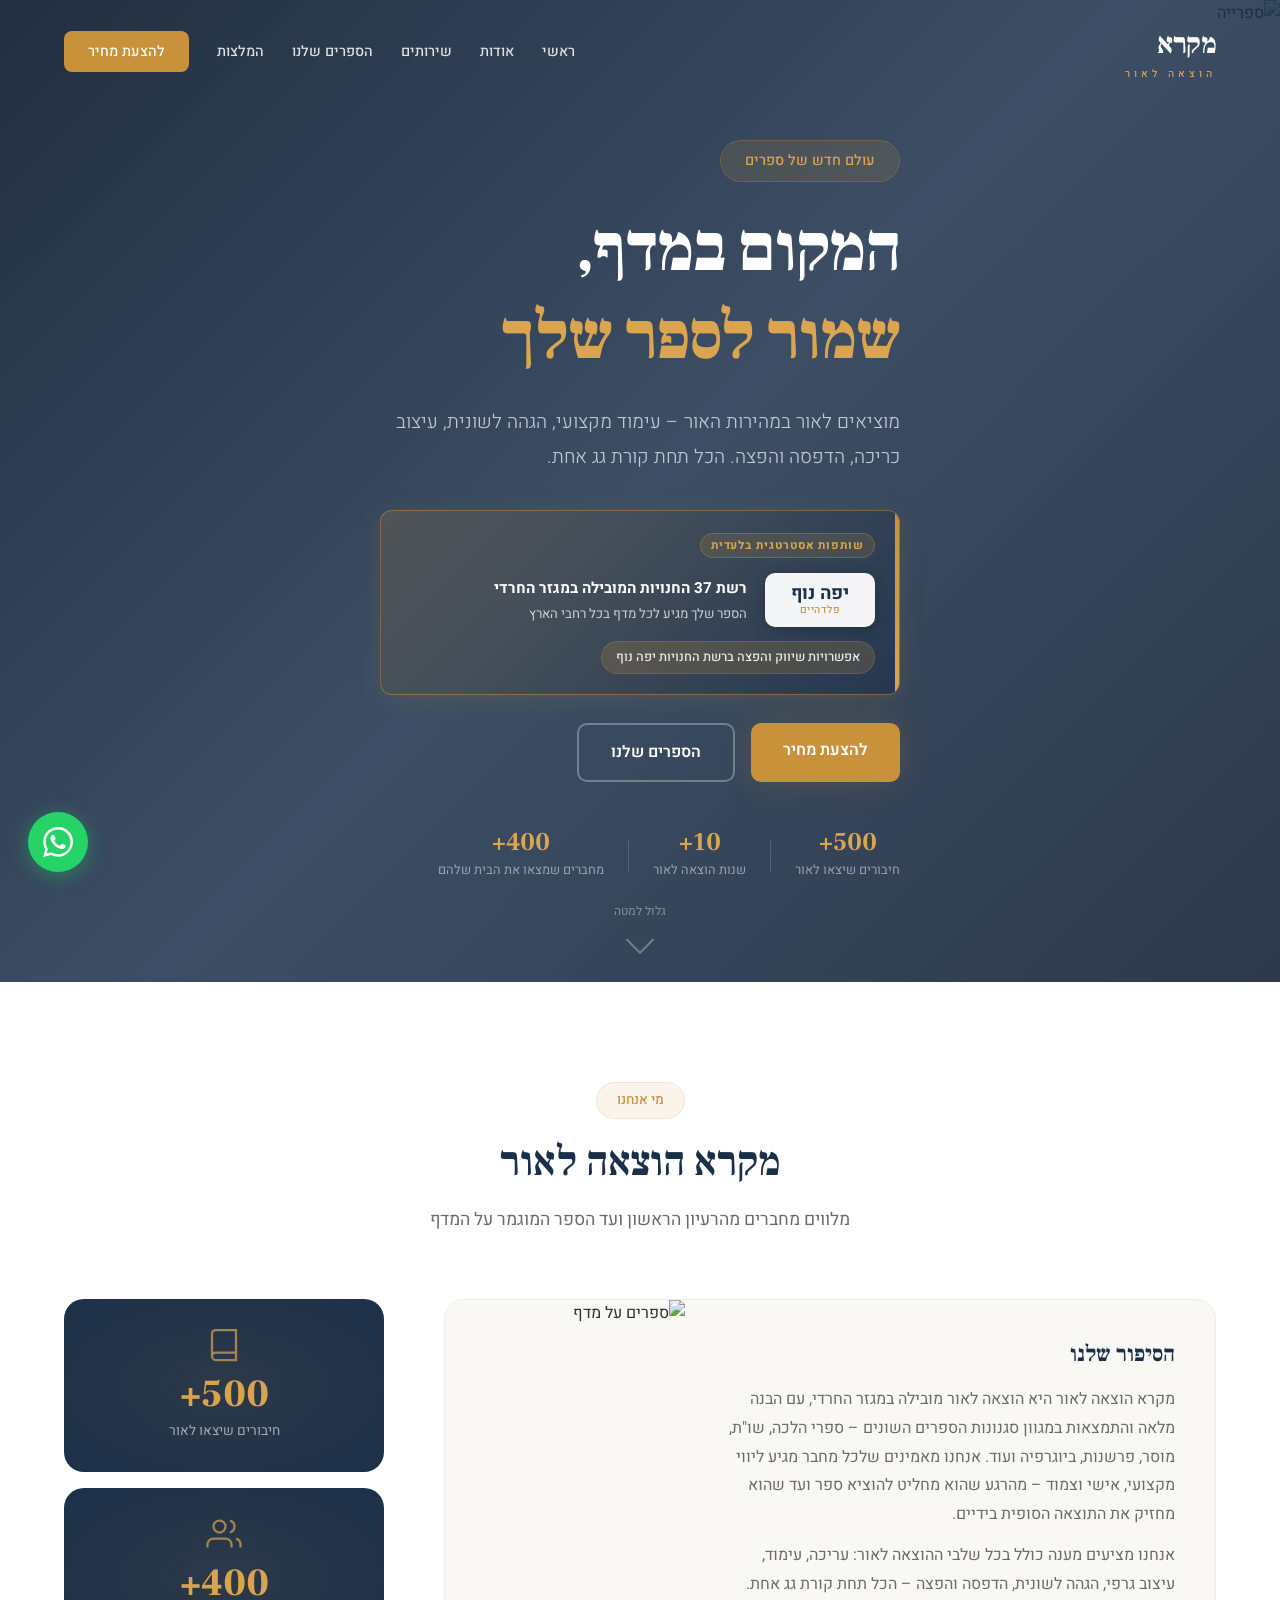
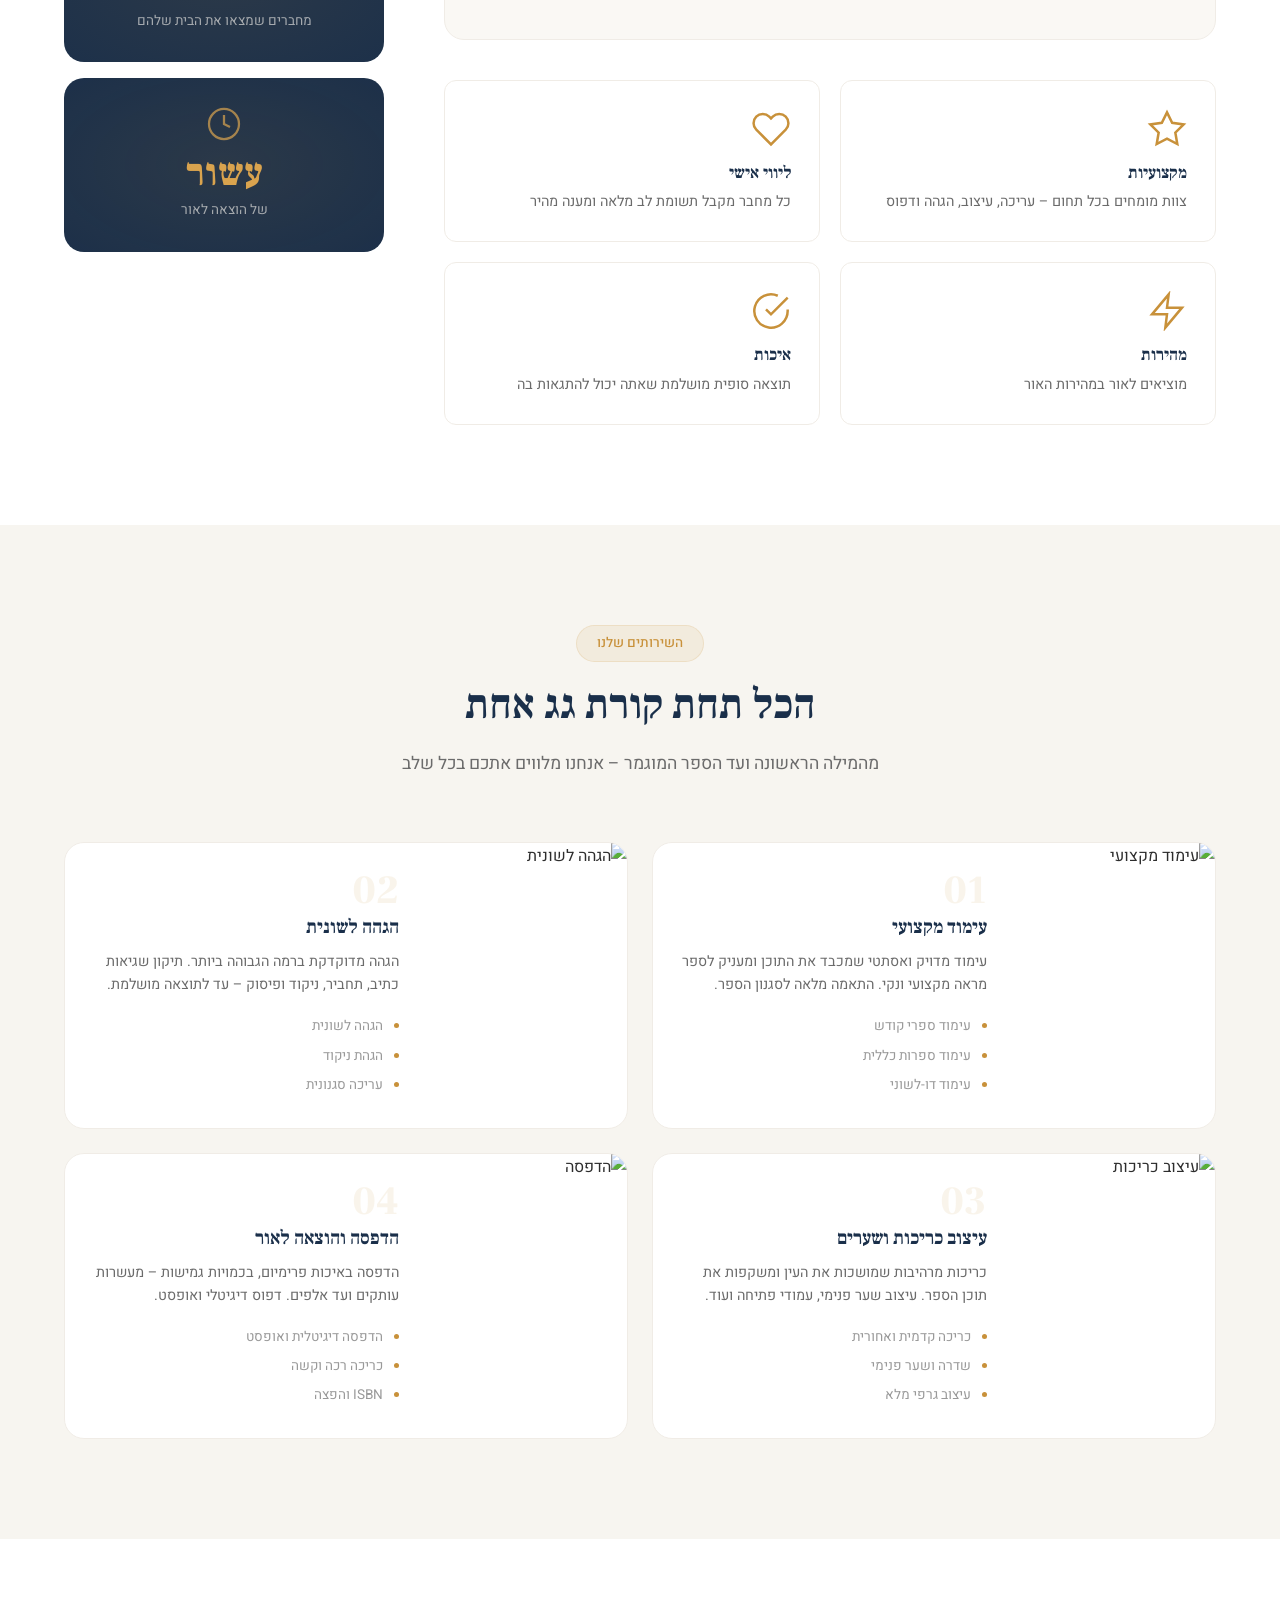
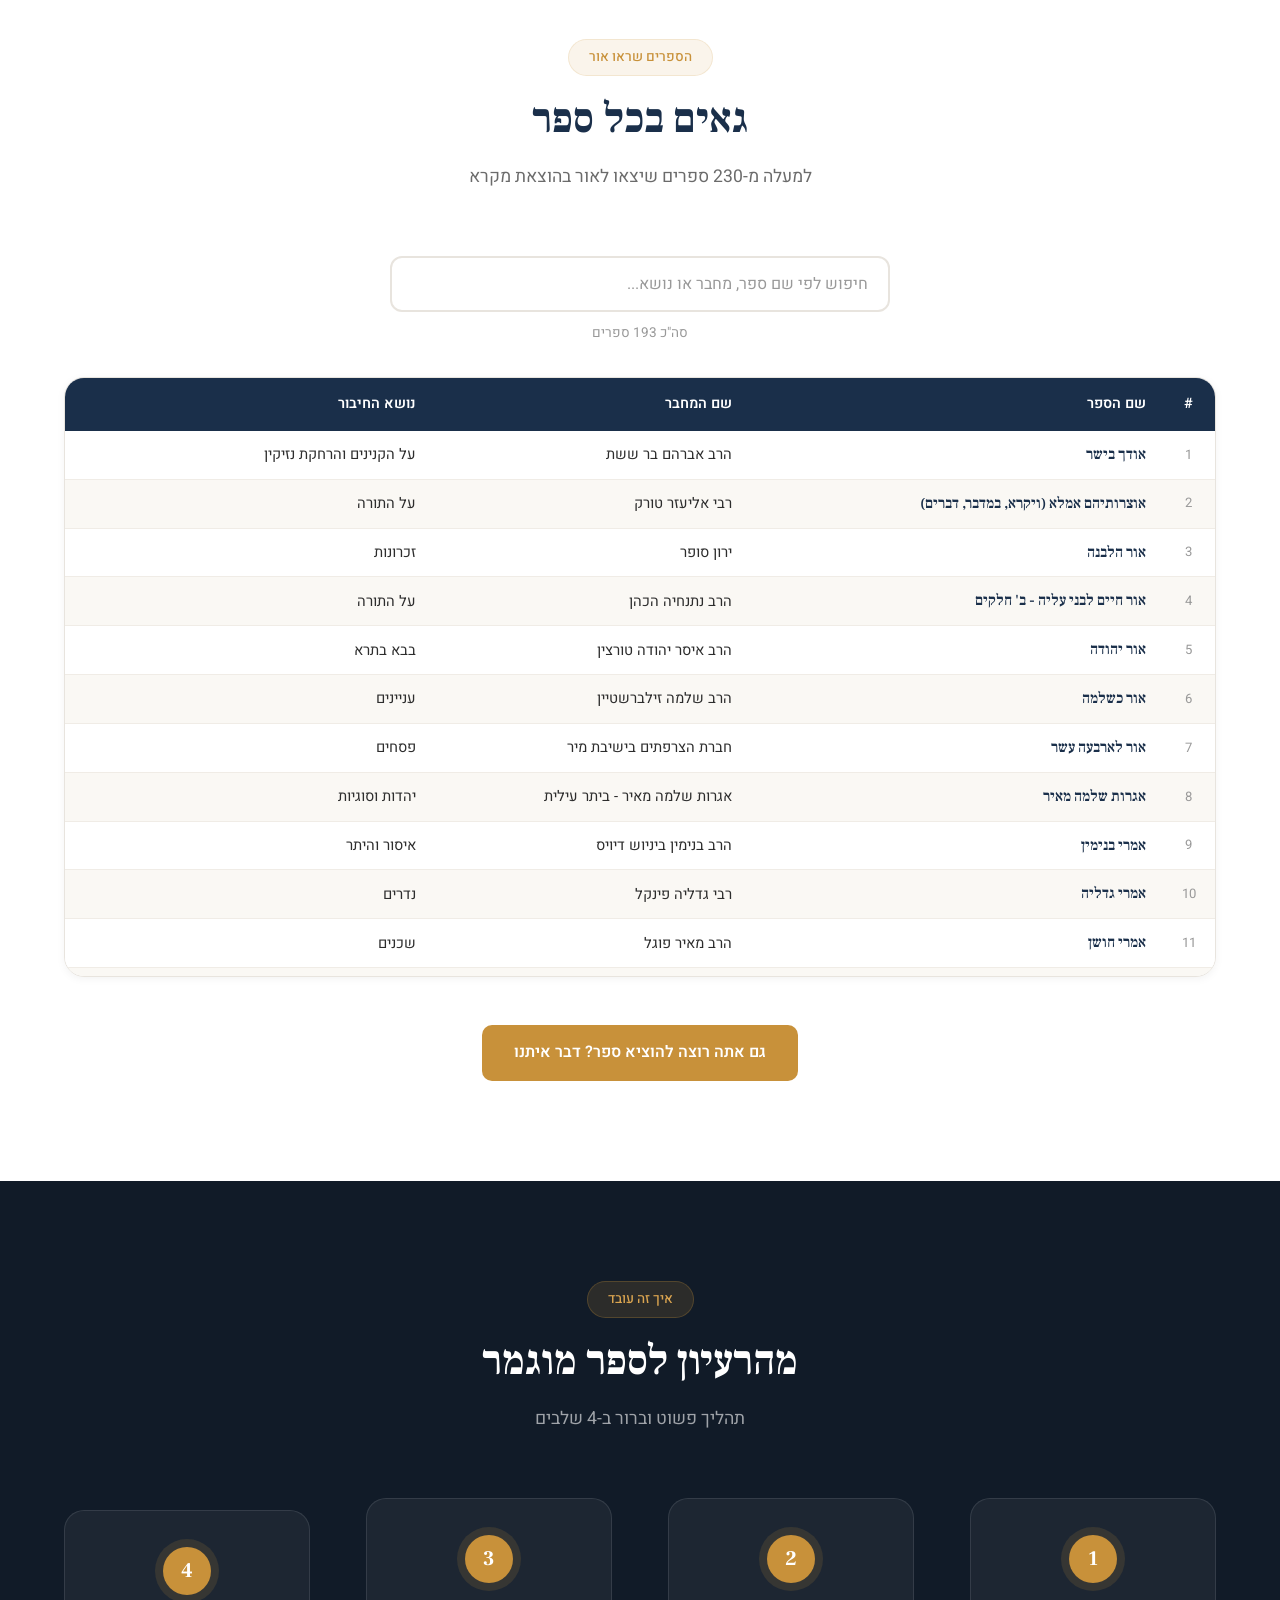
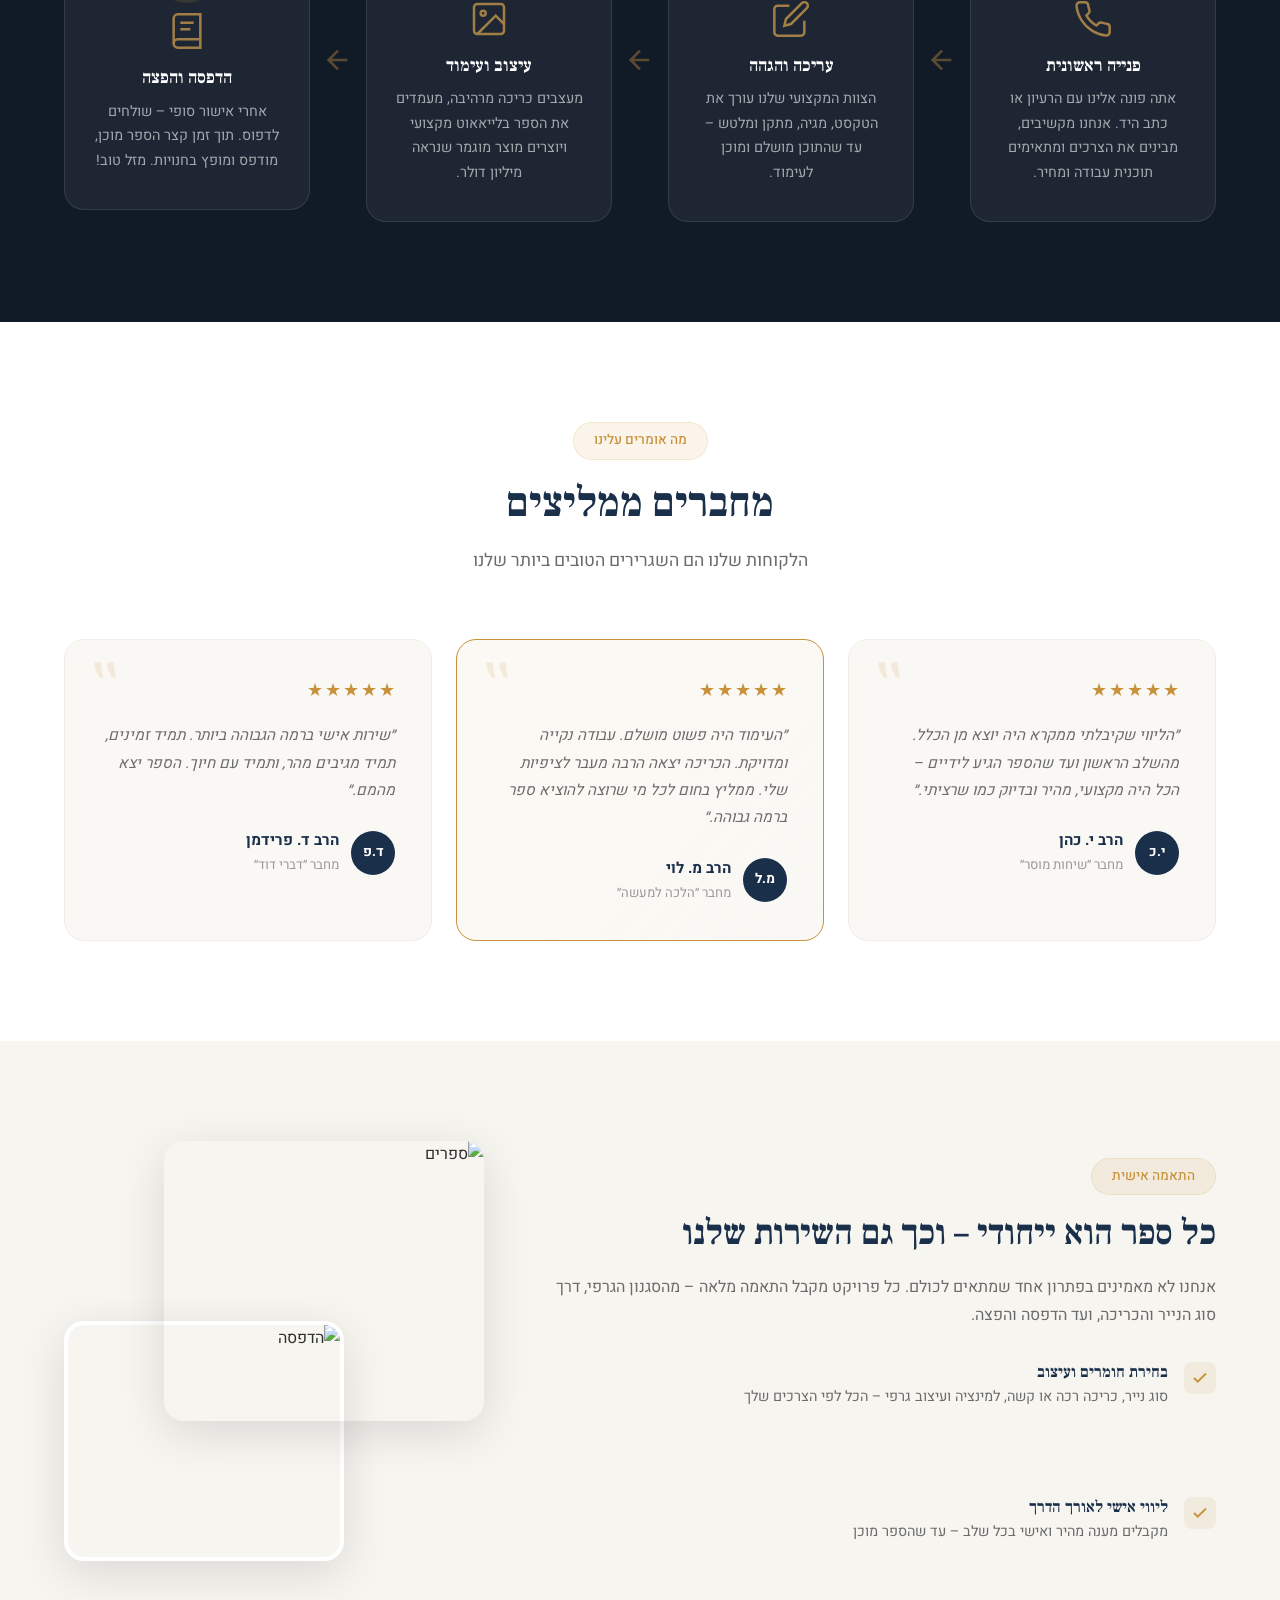
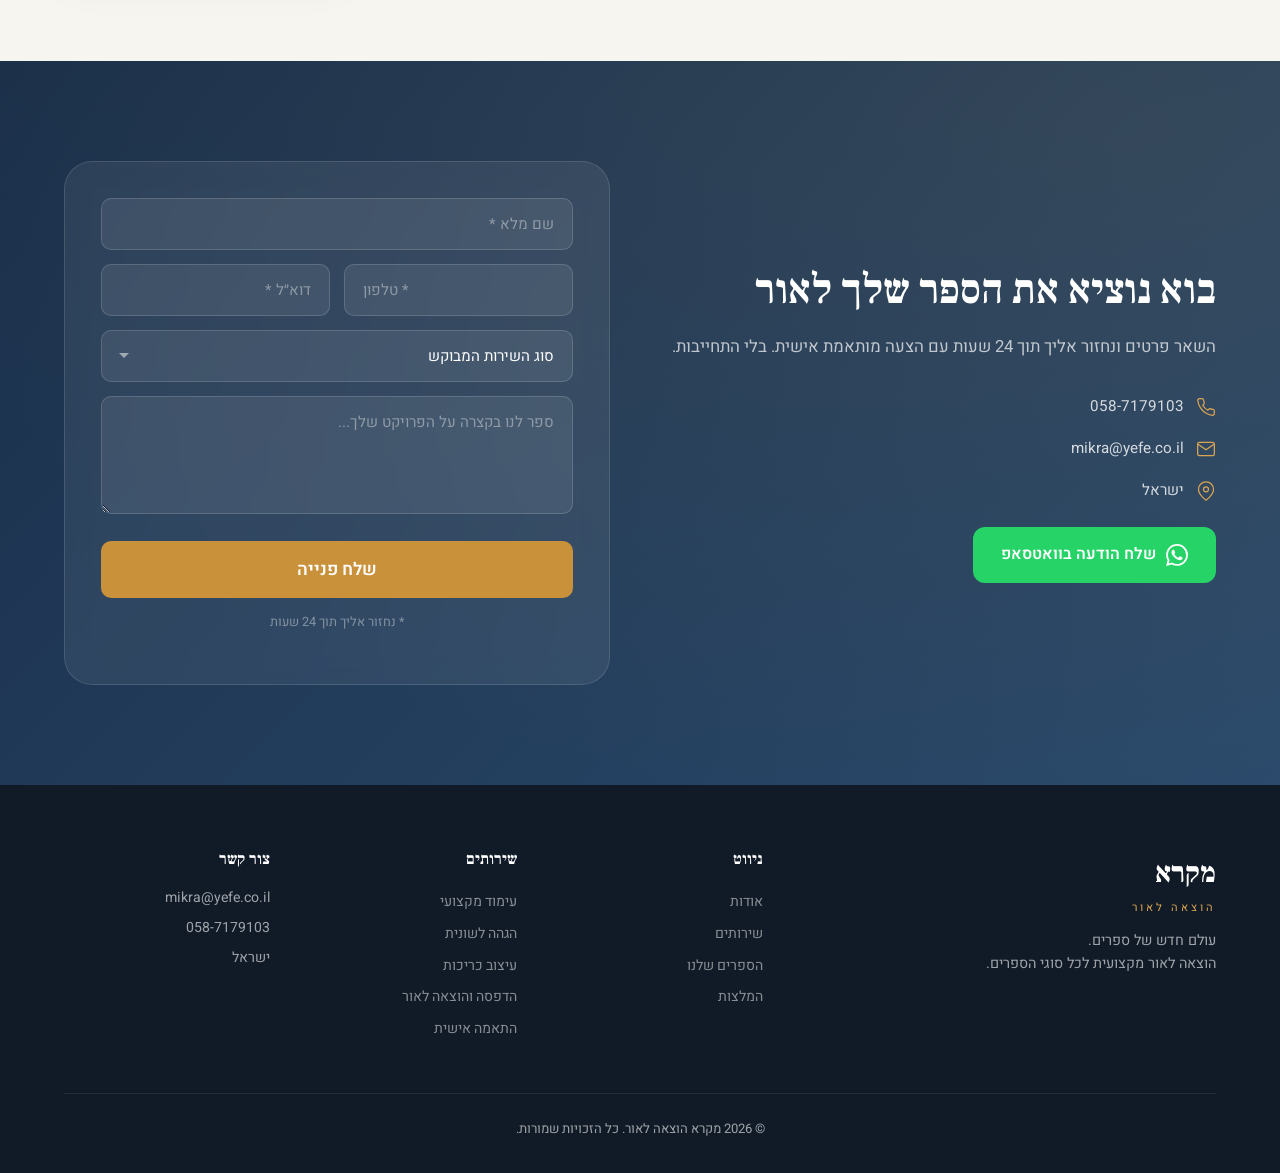
==== index.html @ 54b68639 "update about section copy and stats - Rewrite story: leading haredi publisher, expertise in diverse " ====
<!DOCTYPE html>
<html lang="he" dir="rtl">
<head>
    <meta charset="UTF-8">
    <meta name="viewport" content="width=device-width, initial-scale=1.0">
    <title>מקרא הוצאה לאור | הוצאה לאור מקצועית לספרים תורניים</title>
    <meta name="description" content="מקרא הוצאה לאור – הוצאה לאור מקצועית, עריכה, עיצוב גרפי, עימוד והדפסה. עולם חדש של ספרים.">
    <meta property="og:title" content="מקרא הוצאה לאור | הוצאה לאור מקצועית">
    <meta property="og:description" content="מוציאים לאור במהירות האור – עימוד מקצועי, הגהה לשונית, עיצוב כריכה, הדפסה והפצה.">
    <meta property="og:type" content="website">
    <meta property="og:url" content="https://beinush.github.io/mikrabooks">
    <meta property="og:image" content="https://images.unsplash.com/photo-1524995997946-a1c2e315a42f?w=1200&q=80">
    <meta property="og:locale" content="he_IL">
    <meta name="twitter:card" content="summary_large_image">
    <meta name="twitter:title" content="מקרא הוצאה לאור | הוצאה לאור מקצועית">
    <meta name="twitter:description" content="מוציאים לאור במהירות האור – עימוד מקצועי, הגהה לשונית, עיצוב כריכה, הדפסה והפצה.">
    <meta name="twitter:image" content="https://images.unsplash.com/photo-1524995997946-a1c2e315a42f?w=1200&q=80">
    <link rel="canonical" href="https://beinush.github.io/mikrabooks">
    <script type="application/ld+json">
    {
      "@context": "https://schema.org",
      "@type": "LocalBusiness",
      "name": "מקרא הוצאה לאור",
      "description": "הוצאה לאור מקצועית לספרים תורניים – עימוד, הגהה, עיצוב כריכה, הדפסה והפצה.",
      "url": "https://beinush.github.io/mikrabooks",
      "telephone": "+972-58-7179103",
      "email": "mikra@yefe.co.il",
      "address": {
        "@type": "PostalAddress",
        "addressCountry": "IL"
      },
      "areaServed": "IL",
      "foundingDate": "2015",
      "numberOfEmployees": {"@type": "QuantitativeValue", "value": 10},
      "sameAs": [],
      "hasOfferCatalog": {
        "@type": "OfferCatalog",
        "name": "שירותי הוצאה לאור",
        "itemListElement": [
          {"@type": "Offer", "itemOffered": {"@type": "Service", "name": "עימוד מקצועי"}},
          {"@type": "Offer", "itemOffered": {"@type": "Service", "name": "הגהה לשונית"}},
          {"@type": "Offer", "itemOffered": {"@type": "Service", "name": "עיצוב כריכה"}},
          {"@type": "Offer", "itemOffered": {"@type": "Service", "name": "הדפסה והפצה"}}
        ]
      }
    }
    </script>
    <link rel="icon" type="image/svg+xml" href="data:image/svg+xml,<svg xmlns='http://www.w3.org/2000/svg' viewBox='0 0 100 100'><text y='.9em' font-size='90'>📖</text></svg>">
    <link rel="preconnect" href="https://fonts.googleapis.com">
    <link rel="preconnect" href="https://fonts.gstatic.com" crossorigin>
    <link href="https://fonts.googleapis.com/css2?family=Heebo:wght@300;400;500;600;700;900&family=Frank+Ruhl+Libre:wght@300;400;500;700;900&display=swap" rel="stylesheet">
    <link rel="stylesheet" href="styles.css">
</head>
<body>

<!-- Navigation -->
<nav class="navbar" id="navbar">
    <div class="container nav-container">
        <a href="#" class="logo">
            <span class="logo-main">מקרא</span>
            <span class="logo-sub">הוצאה לאור</span>
        </a>
        <button class="nav-toggle" id="navToggle" aria-label="תפריט">
            <span></span><span></span><span></span>
        </button>
        <ul class="nav-links" id="navLinks">
            <li><a href="#home">ראשי</a></li>
            <li><a href="#about">אודות</a></li>
            <li><a href="#services">שירותים</a></li>
            <li><a href="#books">הספרים שלנו</a></li>
            <li><a href="#testimonials">המלצות</a></li>
            <li><a href="#contact" class="btn-nav">להצעת מחיר</a></li>
        </ul>
    </div>
</nav>

<!-- Hero -->
<section class="hero" id="home">
    <div class="hero-bg-image">
        <img src="https://images.unsplash.com/photo-1507842217343-583bb7270b66?w=1920&q=80" alt="ספרייה" loading="eager">
        <div class="hero-overlay"></div>
    </div>
    <div class="container hero-content">
        <div class="hero-text">
            <div class="hero-badge">עולם חדש של ספרים</div>
            <h1>המקום במדף,<br><span class="highlight">שמור לספר שלך</span></h1>
            <p class="hero-subtitle">מוציאים לאור במהירות האור – עימוד מקצועי, הגהה לשונית, עיצוב כריכה, הדפסה והפצה. הכל תחת קורת גג אחת.</p>
            <div class="hero-partnership">
                <div class="partnership-header">
                    <span class="partnership-label">שותפות אסטרטגית בלעדית</span>
                </div>
                <div class="partnership-body">
                    <div class="partnership-logo-wrap">
                        <img src="https://yefe.co.il/wp-content/uploads/cropped-לוגו-יפה-נוף-לאתר-final-1.png"
                             alt="יפה נוף פלדהיים"
                             class="partnership-logo"
                             onerror="this.style.display='none';this.nextElementSibling.style.display='flex'">
                        <div class="partnership-logo-fallback" style="display:none">
                            <span class="fallback-main">יפה נוף</span>
                            <span class="fallback-sub">פלדהיים</span>
                        </div>
                    </div>
                    <div class="partnership-desc">
                        <strong>רשת 37 החנויות המובילה במגזר החרדי</strong>
                        <p>הספר שלך מגיע לכל מדף בכל רחבי הארץ</p>
                    </div>
                </div>
                <div class="partnership-perks">
                    <span>אפשרויות שיווק והפצה ברשת החנויות יפה נוף</span>
                </div>
            </div>
            <div class="hero-buttons">
                <a href="#contact" class="btn btn-primary btn-glow">להצעת מחיר</a>
                <a href="#books" class="btn btn-outline-light">הספרים שלנו</a>
            </div>
            <div class="hero-trust">
                <div class="trust-item">
                    <span class="trust-number" data-count="500">0</span>
                    <span class="trust-label">חיבורים שיצאו לאור</span>
                </div>
                <div class="trust-divider"></div>
                <div class="trust-item">
                    <span class="trust-number" data-count="10">0</span>
                    <span class="trust-label">שנות הוצאה לאור</span>
                </div>
                <div class="trust-divider"></div>
                <div class="trust-item">
                    <span class="trust-number" data-count="400">0</span>
                    <span class="trust-label">מחברים שמצאו את הבית שלהם</span>
                </div>
            </div>
        </div>
    </div>
    <div class="hero-scroll-indicator">
        <span>גלול למטה</span>
        <div class="scroll-arrow"></div>
    </div>
</section>

<!-- About -->
<section class="section" id="about">
    <div class="container">
        <div class="section-header">
            <span class="section-tag">מי אנחנו</span>
            <h2>מקרא הוצאה לאור</h2>
            <p class="section-desc">מלווים מחברים מהרעיון הראשון ועד הספר המוגמר על המדף</p>
        </div>
        <div class="about-layout">
            <div class="about-main">
                <div class="about-card about-story">
                    <div class="about-story-content">
                        <div class="about-story-text">
                            <h3>הסיפור שלנו</h3>
                            <p>מקרא הוצאה לאור היא הוצאה לאור מובילה במגזר החרדי, עם הבנה מלאה והתמצאות במגוון סגנונות הספרים השונים – ספרי הלכה, שו"ת, מוסר, פרשנות, ביוגרפיה ועוד. אנחנו מאמינים שלכל מחבר מגיע ליווי מקצועי, אישי וצמוד – מהרגע שהוא מחליט להוציא ספר ועד שהוא מחזיק את התוצאה הסופית בידיים.</p>
                            <p>אנחנו מציעים מענה כולל בכל שלבי ההוצאה לאור: עריכה, עימוד, עיצוב גרפי, הגהה לשונית, הדפסה והפצה – הכל תחת קורת גג אחת.</p>
                        </div>
                        <div class="about-story-image">
                            <img src="https://images.unsplash.com/photo-1481627834876-b7833e8f5570?w=600&q=80" alt="ספרים על מדף" loading="lazy">
                        </div>
                    </div>
                </div>
                <div class="about-values-grid">
                    <div class="about-value">
                        <div class="value-icon">
                            <svg viewBox="0 0 24 24" fill="none" stroke="currentColor" stroke-width="1.5"><path d="M12 2l3.09 6.26L22 9.27l-5 4.87 1.18 6.88L12 17.77l-6.18 3.25L7 14.14 2 9.27l6.91-1.01L12 2z"/></svg>
                        </div>
                        <h4>מקצועיות</h4>
                        <p>צוות מומחים בכל תחום – עריכה, עיצוב, הגהה ודפוס</p>
                    </div>
                    <div class="about-value">
                        <div class="value-icon">
                            <svg viewBox="0 0 24 24" fill="none" stroke="currentColor" stroke-width="1.5"><path d="M20.84 4.61a5.5 5.5 0 0 0-7.78 0L12 5.67l-1.06-1.06a5.5 5.5 0 0 0-7.78 7.78l1.06 1.06L12 21.23l7.78-7.78 1.06-1.06a5.5 5.5 0 0 0 0-7.78z"/></svg>
                        </div>
                        <h4>ליווי אישי</h4>
                        <p>כל מחבר מקבל תשומת לב מלאה ומענה מהיר</p>
                    </div>
                    <div class="about-value">
                        <div class="value-icon">
                            <svg viewBox="0 0 24 24" fill="none" stroke="currentColor" stroke-width="1.5"><path d="M13 2L3 14h9l-1 8 10-12h-9l1-8z"/></svg>
                        </div>
                        <h4>מהירות</h4>
                        <p>מוציאים לאור במהירות האור</p>
                    </div>
                    <div class="about-value">
                        <div class="value-icon">
                            <svg viewBox="0 0 24 24" fill="none" stroke="currentColor" stroke-width="1.5"><path d="M22 11.08V12a10 10 0 1 1-5.93-9.14"/><polyline points="22 4 12 14.01 9 11.01"/></svg>
                        </div>
                        <h4>איכות</h4>
                        <p>תוצאה סופית מושלמת שאתה יכול להתגאות בה</p>
                    </div>
                </div>
            </div>
            <div class="about-sidebar">
                <div class="stat-card-modern">
                    <div class="stat-icon-wrap">
                        <svg viewBox="0 0 24 24" fill="none" stroke="currentColor" stroke-width="1.5"><path d="M4 19.5A2.5 2.5 0 0 1 6.5 17H20"/><path d="M6.5 2H20v20H6.5A2.5 2.5 0 0 1 4 19.5v-15A2.5 2.5 0 0 1 6.5 2z"/></svg>
                    </div>
                    <span class="stat-number">500+</span>
                    <span class="stat-label">חיבורים שיצאו לאור</span>
                </div>
                <div class="stat-card-modern">
                    <div class="stat-icon-wrap">
                        <svg viewBox="0 0 24 24" fill="none" stroke="currentColor" stroke-width="1.5"><path d="M17 21v-2a4 4 0 0 0-4-4H5a4 4 0 0 0-4 4v2"/><circle cx="9" cy="7" r="4"/><path d="M23 21v-2a4 4 0 0 0-3-3.87"/><path d="M16 3.13a4 4 0 0 1 0 7.75"/></svg>
                    </div>
                    <span class="stat-number">400+</span>
                    <span class="stat-label">מחברים שמצאו את הבית שלהם</span>
                </div>
                <div class="stat-card-modern">
                    <div class="stat-icon-wrap">
                        <svg viewBox="0 0 24 24" fill="none" stroke="currentColor" stroke-width="1.5"><circle cx="12" cy="12" r="10"/><polyline points="12 6 12 12 16 14"/></svg>
                    </div>
                    <span class="stat-number">עשור</span>
                    <span class="stat-label">של הוצאה לאור</span>
                </div>
            </div>
        </div>
    </div>
</section>

<!-- Services -->
<section class="section section-light" id="services">
    <div class="container">
        <div class="section-header">
            <span class="section-tag">השירותים שלנו</span>
            <h2>הכל תחת קורת גג אחת</h2>
            <p class="section-desc">מהמילה הראשונה ועד הספר המוגמר – אנחנו מלווים אתכם בכל שלב</p>
        </div>
        <div class="services-grid">
            <div class="service-card">
                <div class="service-image">
                    <img src="https://images.unsplash.com/photo-1455390582262-044cdead277a?w=400&q=80" alt="עימוד מקצועי" loading="lazy">
                </div>
                <div class="service-content">
                    <div class="service-number">01</div>
                    <h3>עימוד מקצועי</h3>
                    <p>עימוד מדויק ואסתטי שמכבד את התוכן ומעניק לספר מראה מקצועי ונקי. התאמה מלאה לסגנון הספר.</p>
                    <ul class="service-list">
                        <li>עימוד ספרי קודש</li>
                        <li>עימוד ספרות כללית</li>
                        <li>עימוד דו-לשוני</li>
                    </ul>
                </div>
            </div>
            <div class="service-card">
                <div class="service-image">
                    <img src="https://images.unsplash.com/photo-1457369804613-52c61a468e7d?w=400&q=80" alt="הגהה לשונית" loading="lazy">
                </div>
                <div class="service-content">
                    <div class="service-number">02</div>
                    <h3>הגהה לשונית</h3>
                    <p>הגהה מדוקדקת ברמה הגבוהה ביותר. תיקון שגיאות כתיב, תחביר, ניקוד ופיסוק – עד לתוצאה מושלמת.</p>
                    <ul class="service-list">
                        <li>הגהה לשונית</li>
                        <li>הגהת ניקוד</li>
                        <li>עריכה סגנונית</li>
                    </ul>
                </div>
            </div>
            <div class="service-card">
                <div class="service-image">
                    <img src="https://images.unsplash.com/photo-1524578271613-d550eacf6090?w=400&q=80" alt="עיצוב כריכות" loading="lazy">
                </div>
                <div class="service-content">
                    <div class="service-number">03</div>
                    <h3>עיצוב כריכות ושערים</h3>
                    <p>כריכות מרהיבות שמושכות את העין ומשקפות את תוכן הספר. עיצוב שער פנימי, עמודי פתיחה ועוד.</p>
                    <ul class="service-list">
                        <li>כריכה קדמית ואחורית</li>
                        <li>שדרה ושער פנימי</li>
                        <li>עיצוב גרפי מלא</li>
                    </ul>
                </div>
            </div>
            <div class="service-card">
                <div class="service-image">
                    <img src="https://images.unsplash.com/photo-1544947950-fa07a98d237f?w=400&q=80" alt="הדפסה" loading="lazy">
                </div>
                <div class="service-content">
                    <div class="service-number">04</div>
                    <h3>הדפסה והוצאה לאור</h3>
                    <p>הדפסה באיכות פרימיום, בכמויות גמישות – מעשרות עותקים ועד אלפים. דפוס דיגיטלי ואופסט.</p>
                    <ul class="service-list">
                        <li>הדפסה דיגיטלית ואופסט</li>
                        <li>כריכה רכה וקשה</li>
                        <li>ISBN והפצה</li>
                    </ul>
                </div>
            </div>
        </div>
    </div>
</section>

<!-- Books Catalog -->
<section class="section" id="books">
    <div class="container">
        <div class="section-header">
            <span class="section-tag">הספרים שראו אור</span>
            <h2>גאים בכל ספר</h2>
            <p class="section-desc">למעלה מ-230 ספרים שיצאו לאור בהוצאת מקרא</p>
        </div>
        <div class="catalog-search-wrap">
            <input type="text" id="bookSearch" class="catalog-search" placeholder="חיפוש לפי שם ספר, מחבר או נושא...">
            <span class="catalog-count" id="bookCount"></span>
        </div>
        <div class="catalog-table-wrap">
            <table class="catalog-table" id="booksTable">
                <thead>
                    <tr>
                        <th>#</th>
                        <th>שם הספר</th>
                        <th>שם המחבר</th>
                        <th>נושא החיבור</th>
                    </tr>
                </thead>
                <tbody id="booksBody"></tbody>
            </table>
        </div>
        <div class="books-cta">
            <a href="#contact" class="btn btn-primary">גם אתה רוצה להוציא ספר? דבר איתנו</a>
        </div>
    </div>
</section>

<!-- Process -->
<section class="section section-dark" id="process">
    <div class="container">
        <div class="section-header">
            <span class="section-tag">איך זה עובד</span>
            <h2>מהרעיון לספר מוגמר</h2>
            <p class="section-desc">תהליך פשוט וברור ב-4 שלבים</p>
        </div>
        <div class="process-cards">
            <div class="process-card">
                <div class="process-card-number">1</div>
                <div class="process-card-icon">
                    <svg viewBox="0 0 24 24" fill="none" stroke="currentColor" stroke-width="1.5"><path d="M22 16.92v3a2 2 0 01-2.18 2 19.79 19.79 0 01-8.63-3.07 19.5 19.5 0 01-6-6 19.79 19.79 0 01-3.07-8.67A2 2 0 014.11 2h3a2 2 0 012 1.72 12.84 12.84 0 00.7 2.81 2 2 0 01-.45 2.11L8.09 9.91a16 16 0 006 6l1.27-1.27a2 2 0 012.11-.45 12.84 12.84 0 002.81.7A2 2 0 0122 16.92z"/></svg>
                </div>
                <h3>פנייה ראשונית</h3>
                <p>אתה פונה אלינו עם הרעיון או כתב היד. אנחנו מקשיבים, מבינים את הצרכים ומתאימים תוכנית עבודה ומחיר.</p>
            </div>
            <div class="process-card-arrow">
                <svg viewBox="0 0 24 24" fill="none" stroke="currentColor" stroke-width="2"><path d="M5 12h14M12 5l7 7-7 7"/></svg>
            </div>
            <div class="process-card">
                <div class="process-card-number">2</div>
                <div class="process-card-icon">
                    <svg viewBox="0 0 24 24" fill="none" stroke="currentColor" stroke-width="1.5"><path d="M11 4H4a2 2 0 00-2 2v14a2 2 0 002 2h14a2 2 0 002-2v-7"/><path d="M18.5 2.5a2.121 2.121 0 013 3L12 15l-4 1 1-4 9.5-9.5z"/></svg>
                </div>
                <h3>עריכה והגהה</h3>
                <p>הצוות המקצועי שלנו עורך את הטקסט, מגיה, מתקן ומלטש – עד שהתוכן מושלם ומוכן לעימוד.</p>
            </div>
            <div class="process-card-arrow">
                <svg viewBox="0 0 24 24" fill="none" stroke="currentColor" stroke-width="2"><path d="M5 12h14M12 5l7 7-7 7"/></svg>
            </div>
            <div class="process-card">
                <div class="process-card-number">3</div>
                <div class="process-card-icon">
                    <svg viewBox="0 0 24 24" fill="none" stroke="currentColor" stroke-width="1.5"><rect x="3" y="3" width="18" height="18" rx="2"/><circle cx="8.5" cy="8.5" r="1.5"/><path d="M21 15l-5-5L5 21"/></svg>
                </div>
                <h3>עיצוב ועימוד</h3>
                <p>מעצבים כריכה מרהיבה, מעמדים את הספר בלייאאוט מקצועי ויוצרים מוצר מוגמר שנראה מיליון דולר.</p>
            </div>
            <div class="process-card-arrow">
                <svg viewBox="0 0 24 24" fill="none" stroke="currentColor" stroke-width="2"><path d="M5 12h14M12 5l7 7-7 7"/></svg>
            </div>
            <div class="process-card">
                <div class="process-card-number">4</div>
                <div class="process-card-icon">
                    <svg viewBox="0 0 24 24" fill="none" stroke="currentColor" stroke-width="1.5"><path d="M4 19.5A2.5 2.5 0 016.5 17H20"/><path d="M6.5 2H20v20H6.5A2.5 2.5 0 014 19.5v-15A2.5 2.5 0 016.5 2z"/><path d="M8 7h8M8 11h6"/></svg>
                </div>
                <h3>הדפסה והפצה</h3>
                <p>אחרי אישור סופי – שולחים לדפוס. תוך זמן קצר הספר מוכן, מודפס ומופץ בחנויות. מזל טוב!</p>
            </div>
        </div>
    </div>
</section>

<!-- Testimonials -->
<section class="section" id="testimonials">
    <div class="container">
        <div class="section-header">
            <span class="section-tag">מה אומרים עלינו</span>
            <h2>מחברים ממליצים</h2>
            <p class="section-desc">הלקוחות שלנו הם השגרירים הטובים ביותר שלנו</p>
        </div>
        <div class="testimonials-grid">
            <div class="testimonial-card">
                <div class="testimonial-stars">
                    <span>&#9733;</span><span>&#9733;</span><span>&#9733;</span><span>&#9733;</span><span>&#9733;</span>
                </div>
                <p class="testimonial-text">״הליווי שקיבלתי ממקרא היה יוצא מן הכלל. מהשלב הראשון ועד שהספר הגיע לידיים – הכל היה מקצועי, מהיר ובדיוק כמו שרציתי.״</p>
                <div class="testimonial-author">
                    <div class="testimonial-avatar">י.כ</div>
                    <div>
                        <strong>הרב י. כהן</strong>
                        <span>מחבר ״שיחות מוסר״</span>
                    </div>
                </div>
            </div>
            <div class="testimonial-card testimonial-card-featured">
                <div class="testimonial-stars">
                    <span>&#9733;</span><span>&#9733;</span><span>&#9733;</span><span>&#9733;</span><span>&#9733;</span>
                </div>
                <p class="testimonial-text">״העימוד היה פשוט מושלם. עבודה נקייה ומדויקת. הכריכה יצאה הרבה מעבר לציפיות שלי. ממליץ בחום לכל מי שרוצה להוציא ספר ברמה גבוהה.״</p>
                <div class="testimonial-author">
                    <div class="testimonial-avatar">מ.ל</div>
                    <div>
                        <strong>הרב מ. לוי</strong>
                        <span>מחבר ״הלכה למעשה״</span>
                    </div>
                </div>
            </div>
            <div class="testimonial-card">
                <div class="testimonial-stars">
                    <span>&#9733;</span><span>&#9733;</span><span>&#9733;</span><span>&#9733;</span><span>&#9733;</span>
                </div>
                <p class="testimonial-text">״שירות אישי ברמה הגבוהה ביותר. תמיד זמינים, תמיד מגיבים מהר, ותמיד עם חיוך. הספר יצא מהמם.״</p>
                <div class="testimonial-author">
                    <div class="testimonial-avatar">ד.פ</div>
                    <div>
                        <strong>הרב ד. פרידמן</strong>
                        <span>מחבר ״דברי דוד״</span>
                    </div>
                </div>
            </div>
        </div>
    </div>
</section>

<!-- Customization -->
<section class="section section-light" id="custom">
    <div class="container">
        <div class="custom-layout">
            <div class="custom-text">
                <span class="section-tag">התאמה אישית</span>
                <h2>כל ספר הוא ייחודי – וכך גם השירות שלנו</h2>
                <p>אנחנו לא מאמינים בפתרון אחד שמתאים לכולם. כל פרויקט מקבל התאמה מלאה – מהסגנון הגרפי, דרך סוג הנייר והכריכה, ועד הדפסה והפצה.</p>
                <div class="custom-features">
                    <div class="custom-feature">
                        <div class="feature-check">
                            <svg viewBox="0 0 24 24" fill="none" stroke="currentColor" stroke-width="2.5"><polyline points="20 6 9 17 4 12"/></svg>
                        </div>
                        <div>
                            <h4>בחירת חומרים ועיצוב</h4>
                            <p>סוג נייר, כריכה רכה או קשה, למינציה ועיצוב גרפי – הכל לפי הצרכים שלך</p>
                        </div>
                    </div>
                    <div class="custom-feature">
                        <div class="feature-check">
                            <svg viewBox="0 0 24 24" fill="none" stroke="currentColor" stroke-width="2.5"><polyline points="20 6 9 17 4 12"/></svg>
                        </div>
                        <div>
                            <h4>כמויות גמישות</h4>
                            <p>מכמויות קטנות ועד אלפי עותקים – מותאם לצרכים שלך</p>
                        </div>
                    </div>
                    <div class="custom-feature">
                        <div class="feature-check">
                            <svg viewBox="0 0 24 24" fill="none" stroke="currentColor" stroke-width="2.5"><polyline points="20 6 9 17 4 12"/></svg>
                        </div>
                        <div>
                            <h4>ליווי אישי לאורך הדרך</h4>
                            <p>מקבלים מענה מהיר ואישי בכל שלב – עד שהספר מוכן</p>
                        </div>
                    </div>
                </div>
            </div>
            <div class="custom-visual">
                <div class="custom-image-stack">
                    <img src="https://images.unsplash.com/photo-1512820790803-83ca734da794?w=500&q=80" alt="ספרים" class="custom-img custom-img-1" loading="lazy">
                    <img src="https://images.unsplash.com/photo-1553729459-afe8f2e2ed65?w=500&q=80" alt="הדפסה" class="custom-img custom-img-2" loading="lazy">
                </div>
            </div>
        </div>
    </div>
</section>


<!-- Contact / CTA -->
<section class="section section-cta" id="contact">
    <div class="container">
        <div class="contact-layout">
            <div class="contact-text">
                <h2>בוא נוציא את הספר שלך לאור</h2>
                <p>השאר פרטים ונחזור אליך תוך 24 שעות עם הצעה מותאמת אישית. בלי התחייבות.</p>
                <div class="contact-info-items">
                    <a href="tel:0587179103" class="contact-info-item">
                        <svg viewBox="0 0 24 24" fill="none" stroke="currentColor" stroke-width="1.5"><path d="M22 16.92v3a2 2 0 01-2.18 2 19.79 19.79 0 01-8.63-3.07 19.5 19.5 0 01-6-6 19.79 19.79 0 01-3.07-8.67A2 2 0 014.11 2h3a2 2 0 012 1.72 12.84 12.84 0 00.7 2.81 2 2 0 01-.45 2.11L8.09 9.91a16 16 0 006 6l1.27-1.27a2 2 0 012.11-.45 12.84 12.84 0 002.81.7A2 2 0 0122 16.92z"/></svg>
                        <span>058-7179103</span>
                    </a>
                    <a href="mailto:mikra@yefe.co.il" class="contact-info-item">
                        <svg viewBox="0 0 24 24" fill="none" stroke="currentColor" stroke-width="1.5"><path d="M4 4h16c1.1 0 2 .9 2 2v12c0 1.1-.9 2-2 2H4c-1.1 0-2-.9-2-2V6c0-1.1.9-2 2-2z"/><polyline points="22,6 12,13 2,6"/></svg>
                        <span>mikra@yefe.co.il</span>
                    </a>
                    <div class="contact-info-item">
                        <svg viewBox="0 0 24 24" fill="none" stroke="currentColor" stroke-width="1.5"><path d="M21 10c0 7-9 13-9 13s-9-6-9-13a9 9 0 0118 0z"/><circle cx="12" cy="10" r="3"/></svg>
                        <span>ישראל</span>
                    </div>
                </div>
                <a href="https://wa.me/9720587179103?text=%D7%A9%D7%9C%D7%95%D7%9D%2C%20%D7%90%D7%A0%D7%99%20%D7%9E%D7%A2%D7%95%D7%A0%D7%99%D7%99%D7%9F%20%D7%91%D7%94%D7%95%D7%A6%D7%90%D7%94%20%D7%9C%D7%90%D7%95%D7%A8" class="btn-whatsapp-contact">
                    <svg viewBox="0 0 24 24" fill="currentColor"><path d="M17.472 14.382c-.297-.149-1.758-.867-2.03-.967-.273-.099-.471-.148-.67.15-.197.297-.767.966-.94 1.164-.173.199-.347.223-.644.075-.297-.15-1.255-.463-2.39-1.475-.883-.788-1.48-1.761-1.653-2.059-.173-.297-.018-.458.13-.606.134-.133.298-.347.446-.52.149-.174.198-.298.298-.497.099-.198.05-.371-.025-.52-.075-.149-.669-1.612-.916-2.207-.242-.579-.487-.5-.669-.51-.173-.008-.371-.01-.57-.01-.198 0-.52.074-.792.372-.272.297-1.04 1.016-1.04 2.479 0 1.462 1.065 2.875 1.213 3.074.149.198 2.096 3.2 5.077 4.487.709.306 1.262.489 1.694.625.712.227 1.36.195 1.871.118.571-.085 1.758-.719 2.006-1.413.248-.694.248-1.289.173-1.413-.074-.124-.272-.198-.57-.347m-5.421 7.403h-.004a9.87 9.87 0 01-5.031-1.378l-.361-.214-3.741.982.998-3.648-.235-.374a9.86 9.86 0 01-1.51-5.26c.001-5.45 4.436-9.884 9.888-9.884 2.64 0 5.122 1.03 6.988 2.898a9.825 9.825 0 012.893 6.994c-.003 5.45-4.437 9.884-9.885 9.884m8.413-18.297A11.815 11.815 0 0012.05 0C5.495 0 .16 5.335.157 11.892c0 2.096.547 4.142 1.588 5.945L.057 24l6.305-1.654a11.882 11.882 0 005.683 1.448h.005c6.554 0 11.89-5.335 11.893-11.893a11.821 11.821 0 00-3.48-8.413z"/></svg>
                    שלח הודעה בוואטסאפ
                </a>
            </div>
            <div class="contact-form-wrap">
                <form class="contact-form" id="contactForm" name="contactForm">
                    <div class="form-group">
                        <input type="text" name="name" placeholder="שם מלא *" required>
                    </div>
                    <div class="form-row">
                        <div class="form-group">
                            <input type="tel" name="phone" placeholder="טלפון *" required>
                        </div>
                        <div class="form-group">
                            <input type="email" name="email" placeholder="דוא״ל *" required>
                        </div>
                    </div>
                    <div class="form-group">
                        <select name="service">
                            <option value="">סוג השירות המבוקש</option>
                            <option value="full">הוצאה לאור מלאה</option>
                            <option value="editing">עריכה והגהה</option>
                            <option value="design">עיצוב ועימוד</option>
                            <option value="print">הדפסה בלבד</option>
                            <option value="other">אחר</option>
                        </select>
                    </div>
                    <div class="form-group">
                        <textarea name="message" rows="4" placeholder="ספר לנו בקצרה על הפרויקט שלך..."></textarea>
                    </div>
                    <button type="submit" class="btn btn-primary btn-large btn-full" id="submitBtn">שלח פנייה</button>
                    <p class="form-note">* נחזור אליך תוך 24 שעות</p>
                    <div id="message"></div>
                </form>
            </div>
        </div>
    </div>
</section>

<!-- Footer -->
<footer class="footer">
    <div class="container">
        <div class="footer-grid">
            <div class="footer-brand">
                <span class="footer-logo">מקרא</span>
                <span class="footer-logo-sub">הוצאה לאור</span>
                <p>עולם חדש של ספרים.<br>הוצאה לאור מקצועית לכל סוגי הספרים.</p>
            </div>
            <div class="footer-links">
                <h4>ניווט</h4>
                <a href="#about">אודות</a>
                <a href="#services">שירותים</a>
                <a href="#books">הספרים שלנו</a>
                <a href="#testimonials">המלצות</a>
            </div>
            <div class="footer-links">
                <h4>שירותים</h4>
                <a href="#services">עימוד מקצועי</a>
                <a href="#services">הגהה לשונית</a>
                <a href="#services">עיצוב כריכות</a>
                <a href="#services">הדפסה והוצאה לאור</a>
                <a href="#custom">התאמה אישית</a>
            </div>
            <div class="footer-contact">
                <h4>צור קשר</h4>
                <p><a href="mailto:mikra@yefe.co.il">mikra@yefe.co.il</a></p>
                <p><a href="tel:0587179103">058-7179103</a></p>
                <p>ישראל</p>
            </div>
        </div>
        <div class="footer-bottom">
            <p>&copy; 2026 מקרא הוצאה לאור. כל הזכויות שמורות.</p>
        </div>
    </div>
</footer>

<!-- WhatsApp Floating Button -->
<a href="https://wa.me/9720587179103?text=%D7%A9%D7%9C%D7%95%D7%9D%2C%20%D7%90%D7%A0%D7%99%20%D7%9E%D7%A2%D7%95%D7%A0%D7%99%D7%99%D7%9F%20%D7%91%D7%94%D7%95%D7%A6%D7%90%D7%94%20%D7%9C%D7%90%D7%95%D7%A8" class="whatsapp-float" target="_blank" rel="noopener" aria-label="שלח הודעה בוואטסאפ">
    <svg viewBox="0 0 24 24" fill="currentColor"><path d="M17.472 14.382c-.297-.149-1.758-.867-2.03-.967-.273-.099-.471-.148-.67.15-.197.297-.767.966-.94 1.164-.173.199-.347.223-.644.075-.297-.15-1.255-.463-2.39-1.475-.883-.788-1.48-1.761-1.653-2.059-.173-.297-.018-.458.13-.606.134-.133.298-.347.446-.52.149-.174.198-.298.298-.497.099-.198.05-.371-.025-.52-.075-.149-.669-1.612-.916-2.207-.242-.579-.487-.5-.669-.51-.173-.008-.371-.01-.57-.01-.198 0-.52.074-.792.372-.272.297-1.04 1.016-1.04 2.479 0 1.462 1.065 2.875 1.213 3.074.149.198 2.096 3.2 5.077 4.487.709.306 1.262.489 1.694.625.712.227 1.36.195 1.871.118.571-.085 1.758-.719 2.006-1.413.248-.694.248-1.289.173-1.413-.074-.124-.272-.198-.57-.347m-5.421 7.403h-.004a9.87 9.87 0 01-5.031-1.378l-.361-.214-3.741.982.998-3.648-.235-.374a9.86 9.86 0 01-1.51-5.26c.001-5.45 4.436-9.884 9.888-9.884 2.64 0 5.122 1.03 6.988 2.898a9.825 9.825 0 012.893 6.994c-.003 5.45-4.437 9.884-9.885 9.884m8.413-18.297A11.815 11.815 0 0012.05 0C5.495 0 .16 5.335.157 11.892c0 2.096.547 4.142 1.588 5.945L.057 24l6.305-1.654a11.882 11.882 0 005.683 1.448h.005c6.554 0 11.89-5.335 11.893-11.893a11.821 11.821 0 00-3.48-8.413z"/></svg>
</a>

<script>
// Navbar scroll effect
const navbar = document.getElementById('navbar');
window.addEventListener('scroll', () => {
    navbar.classList.toggle('scrolled', window.scrollY > 50);
});

// Mobile menu toggle
const navToggle = document.getElementById('navToggle');
const navLinks = document.getElementById('navLinks');
navToggle.addEventListener('click', () => {
    navLinks.classList.toggle('active');
    navToggle.classList.toggle('active');
});

// Close mobile menu on link click
navLinks.querySelectorAll('a').forEach(link => {
    link.addEventListener('click', () => {
        navLinks.classList.remove('active');
        navToggle.classList.remove('active');
    });
});

// Smooth scroll
document.querySelectorAll('a[href^="#"]').forEach(anchor => {
    anchor.addEventListener('click', function(e) {
        e.preventDefault();
        const target = document.querySelector(this.getAttribute('href'));
        if (target) {
            target.scrollIntoView({ behavior: 'smooth', block: 'start' });
        }
    });
});

// Animated counter
function animateCounters() {
    document.querySelectorAll('[data-count]').forEach(counter => {
        const target = parseInt(counter.dataset.count);
        const duration = 2000;
        const start = performance.now();

        function update(now) {
            const elapsed = now - start;
            const progress = Math.min(elapsed / duration, 1);
            const eased = 1 - Math.pow(1 - progress, 3);
            counter.textContent = Math.floor(target * eased) + '+';
            if (progress < 1) requestAnimationFrame(update);
        }
        requestAnimationFrame(update);
    });
}

// Form submission
const scriptURL = 'https://script.google.com/macros/s/AKfycbx7NrrOlNeEa94JPWgPb25wVa-YdLAgLflftVNnZz__ZbDRbLFFy3J4Pb2HaGvfsfL39g/exec';
const form = document.getElementById('contactForm');
const btn = document.getElementById('submitBtn');
const msg = document.getElementById('message');

function showFormMsg(text, type) {
    while (msg.firstChild) msg.removeChild(msg.firstChild);
    const div = document.createElement('div');
    div.className = 'alert alert-' + type;
    div.textContent = text;
    msg.appendChild(div);
}

function validateForm(data) {
    if (!data.name || data.name.trim().length < 2) return 'נא להזין שם מלא (לפחות 2 תווים)';
    const phoneClean = (data.phone || '').replace(/[\s\-]/g, '');
    if (!/^0\d{8,9}$/.test(phoneClean)) return 'נא להזין מספר טלפון ישראלי תקין (לדוגמה: 058-7179103)';
    if (!/^[^\s@]+@[^\s@]+\.[^\s@]+$/.test(data.email || '')) return 'נא להזין כתובת דוא"ל תקינה';
    return null;
}

form.addEventListener('submit', e => {
    e.preventDefault();

    const formData = new FormData(form);
    const data = {};
    formData.forEach((value, key) => data[key] = value);

    const validationError = validateForm(data);
    if (validationError) {
        showFormMsg(validationError, 'error');
        return;
    }

    btn.disabled = true;
    btn.innerText = "שולח...";

    fetch(scriptURL, {
        method: 'POST',
        body: JSON.stringify(data)
    })
    .then(() => {
        showFormMsg('הפרטים נשלחו בהצלחה! ניצור איתך קשר בהקדם.', 'success');
        form.reset();
        btn.disabled = false;
        btn.innerText = "שלח פנייה";
        setTimeout(() => { while (msg.firstChild) msg.removeChild(msg.firstChild); }, 5000);
    })
    .catch(error => {
        showFormMsg('שגיאה בשליחה, אנא נסה שנית.', 'error');
        console.error('Error:', error.message);
        btn.disabled = false;
        btn.innerText = "שלח פנייה";
    });
});

// Intersection Observer for animations
const observerOptions = { threshold: 0.1, rootMargin: '0px 0px -50px 0px' };
const observer = new IntersectionObserver((entries) => {
    entries.forEach(entry => {
        if (entry.isIntersecting) {
            entry.target.classList.add('visible');
            // Trigger counter animation when hero trust is visible
            if (entry.target.closest && entry.target.closest('.hero-trust')) {
                animateCounters();
            }
        }
    });
}, observerOptions);

document.querySelectorAll('.service-card, .process-card, .stat-card-modern, .about-value, .testimonial-card, .custom-feature, .about-story').forEach(el => {
    el.classList.add('animate-in');
    observer.observe(el);
});

// Trigger counter on load
const heroObserver = new IntersectionObserver((entries) => {
    entries.forEach(entry => {
        if (entry.isIntersecting) {
            animateCounters();
            heroObserver.disconnect();
        }
    });
}, { threshold: 0.5 });
const heroTrust = document.querySelector('.hero-trust');
if (heroTrust) heroObserver.observe(heroTrust);

// Books Catalog
const booksData = [
    ["אודך בישר","הרב אברהם בר ששת","על הקנינים והרחקת נזיקין"],
    ["אוצרותיהם אמלא (ויקרא, במדבר, דברים)","רבי אליעזר טורק","על התורה"],
    ["אור הלבנה","ירון סופר","זכרונות"],
    ["אור חיים לבני עליה - ב' חלקים","הרב נתנחיה הכהן","על התורה"],
    ["אור יהודה","הרב איסר יהודה טורצין","בבא בתרא"],
    ["אור כשלמה","הרב שלמה זילברשטיין","עניינים"],
    ["אור לארבעה עשר","חברת הצרפתים בישיבת מיר","פסחים"],
    ["אגרות שלמה מאיר","אגרות שלמה מאיר - ביתר עילית","יהדות וסוגיות"],
    ["אמרי בנימין","הרב בנימין ביניוש דיויס","איסור והיתר"],
    ["אמרי גדליה","רבי גדליה פינקל","נדרים"],
    ["אמרי חושן","הרב מאיר פוגל","שכנים"],
    ["אפיקי מים","הרב נתנאל אופק","סוכה"],
    ["ארוצות דעת - ג' חלקים","","דרושות"],
    ["ארץ והלכותיה","בית המדרש להלכה בהתיישבות","מצוות התלויות בארץ"],
    ["ארץ חיים","הרב חיים סלומון","על התורה"],
    ["ארץ חמדה - ג' חלקים","הרב חנוך גריה","שבת"],
    ["אש דת","הרב דוד פירסטון","כתבי הל' ת\"ת"],
    ["אש התורה","הרב אברהם צוקרמן","בבא קמא, סוכה"],
    ["אש ישראל","הרב שמעון יונגר","זכרון"],
    ["אשיחה בפיקודיך","דרך יעקב ישראל זוקס","כתובות"],
    ["אשכבתא דרבי","לזכרו של רבי יונה רכניצר","משפחתו"],
    ["באר ציון - י\"ב חלקים","הרב בן ציון אריה שפיאצק","חלקי שו\"ע"],
    ["בארות יצחק","הרב לוי יצחק רפפורט","הלכות פסח"],
    ["בבת עין","","קובץ חידו\"ת"],
    ["בהיכלו כלו אומר כבוד","הרב ולמן אידלמן","כבוד הספרים ותשמישי קדושה"],
    ["בוצינא דנהורא","הרב בן ציון נהוראי","על התורה"],
    ["ביכורי שלמה","הרב שלמה שחר","שבת"],
    ["בית שערים","הרב איסר זלמן פילץ","עניינים בש\"ם"],
    ["בינת הלכה","הרב אוריאל סגל","שו\"ת"],
    ["בית אב","הרב אליקום שליינר","על השו\"ס"],
    ["בית אהרן","הרב אהרן קסלר","בבא קמא"],
    ["בית הלוי - מצות הביטחון","תלמידי ישיבת גרודנא באר יעקב","מצות הביטחון"],
    ["בית יהודה","הרב מרדכי טעשר","יבמות"],
    ["בנט גנט בנט","ח\"כ יצחק פינדרוס","ספרות"],
    ["בנין נתן צבי","תלמידי ישיבת ח\"מ משה","בבא בתרא"],
    ["גבורות של אהבה","הרב עזריאל טויבר","במשנתו של רבי מתתיהו סלומון"],
    ["גדרי ההלכה","","פסאות בהלכה"],
    ["דברי יאיר","הרב גדליה יאיר","שו\"ת בח הלכות"],
    ["דבש משולחן גבוה","הב\"י קוק","על התורה"],
    ["דודי נתן","הרב נתנאל אופק","על התורה"],
    ["דינא דגרמי למב\"ן","הרב שמואל ישועה","דינא דגרמי למב\"ן"],
    ["דיני קלב\"ם","הרב אלתר מאיר","עניני טוהר ברכות"],
    ["דעת בינה - ח' חלקים","כולל דעת צדק אשדוד","בדיקין"],
    ["דעת תבונות","הרב ליוי גינסבורגר","ליקוטי מחי\"ל"],
    ["דלת התשובה","הרב חיים אליהו קסידו","סוכה"],
    ["דרכי שמואל - ח' חלקים","הרב שמואל אורינבאך","ראש השנה, מגילה"],
    ["הגדה של פסח - עת דודים","הרב דוד קוק","הגדה של פסח"],
    ["הוא אופנו","הרב מרדכי בלוימנר","הלכות"],
    ["הלכות אחים ואחיות בברכות רפואים","הרב אוריאל סגל","הלכה"],
    ["חוזן ישירון - ה' חלקים","כולל עירב חוזן ישירון","עניינים בש\"ם"],
    ["חידושי רבי חיים - שטרות","תלמידי ישיבת חיי משה","טענה"],
    ["חכמת בצלאל","הרב אלתר מאיר","עניני טוהר ברכות"],
    ["חלק ישראל","הרב ישראל מנחם ועיר","חקרי ובירורי הלכה"],
    ["חלק נפתלה","הרב חיים ליב קורליבך","על התורה"],
    ["טהרת חיים","עיריית מודיעין עילית","סהרות"],
    ["סטמר בפריחה","הרב משה שטבוגר","ברכת הסובב והמיטיב"],
    ["יאיר נתיב","הרב יאיר גדליהו","שו\"ת"],
    ["יגדיל תורה","כולל אברהם גילה","חבורות הלמידים"],
    ["יד אפונה","הרב יוסף אלדש סטיין","ילדה"],
    ["דוד","כולל עירב - רשת הכוללים באר\"י","עניינים בש\"ם"],
    ["יוסף דעת","הרב יוסף יהודה מרגול","פסחים"],
    ["יוסף חי","הרב חיים סלומון","סוכה"],
    ["יוסף לקח","הרב יוסף קלימנטין","ברכות"],
    ["יד ראובן","הרב חיים ראוכברגר","על השו\"ס"],
    ["יצפוני בסתור","הרב יעקב שאול סגל","עניני שיעבודים"],
    ["ישמח ישראל","תלמידי ישיבת גרודנא באר יעקב","סוכות"],
    ["ישר סרי","הרב ישראל שמעון לוי","על השו\"ס"],
    ["כבודי שבת","ישיבת מיר","ברכות"],
    ["כיצד מצנינן","כולל עירב קרית יובל - ישיבת מיר","שבת"],
    ["כללי הפסיקה","הרב יהודה רגנולי","הלכות שמחות"],
    ["כתבי רבי מנשה מאיליא","רבי מנשה מאיליא","חידושים ודרוש"],
    ["כתר מלוכה","עיריית בית שמש",""],
    ["כתרה של תורה","תלמידי הישיבה החדשה לצעירים","בבא מציעא"],
    ["לב יוסף","משפחתו","קובץ חידו\"ת"],
    ["לב מרדכי","הרב מרדכי לבקוביץ","דרשות"],
    ["לימודי המשפט","בנימין קרליבך","על התורה, חש\"ם, משניות, אגדה והלכה"],
    ["לפאר","הרב יצחק קולדצקי","על התורה"],
    ["לקט הערות - ב' חלקים","אברהם גורביץ","כתובות, נדרים"],
    ["מאה קושיות","כולל ערוב מאור חיים","הלכה"],
    ["מאור חלתה","","עניינים"],
    ["מאורי אש","הרב אהרן חמווי","מ\"ח קנייני תורה"],
    ["מאורי הרמב\"ם - ג' חלקים","הרב אלעזר יהודה אהרונוביץ","על הש\"ם"],
    ["מאין יבוא עזרי","הרב יעקב ישראל וינד","על התורה"],
    ["מאסר שמנה","הרב דוד האוסדורף","פסחים"],
    ["מגילת סוטה","","מסכת סוטה"],
    ["מגיני ארץ - ב' חלקים","הרב יחיאל מאיר הלוי","חולין"],
    ["מוסרי שערי חיים","",""],
    ["מזכרת דוד","הרב מרדכי בלוי","זכרון להרב דוד נתנ בלוי"],
    ["מזמור לדוד","הרב דר חזן","פשוחות, כתובות, שליחות"],
    ["מחמדי מימי קדם","הרב שפאי אסטרייכר","תהילים"],
    ["מחשבת המשנה","הרב מרדכי אייזנשטיין","עניינים בש\"ם"],
    ["מטרא דויא","הרב מרדכי סאוב","עניינים בש\"ם"],
    ["מי נהר","רב נפתלי הרץ רוגול","דרושים"],
    ["מכתם ליעקב - ב' חלקים","רבי יעקב אשר פלדמן","על התורה"],
    ["מלאכת יוסף","הרב יוסף ויס","זבחים"],
    ["ממשלה, עם, אדם","אבי גרינצייג","ספרות"],
    ["מנחת איל","הרב אלעזר יהודה פינקל","נזיקין"],
    ["מנחת חיים","הרב מרדכי רינהולד","על התורה"],
    ["מנחת חיים","הרב חיים יעקב פולק","סוכה"],
    ["מנחת יעקב","הרב יעקב ישראל פויון","קדשים"],
    ["מנחת שלמה יהודה","כולל שישי שבת ב\"ב","מלאכות והלכות שבת"],
    ["מעדני שמחה","הרב מנחם שמחה פרידמן","יבמות"],
    ["מפגש חויתי","הרב י. גור אריה","השקפה"],
    ["מקור הטהרה","הרב נפתלי פולק","מלאכות שבת"],
    ["מראה מקומות בבא קמא","הרב יעקב שאול סגל","עניני שיעבודים"],
    ["מראה מקומות חוקות וספק טומאה","הרב יעקב שאול סגל","זקיקות באיסורים וספק טומאה"],
    ["משולחן רבי אליהו ברוך - הגדה של פסח","הרב אליהו ברוך פינקל","הגדה של פסח"],
    ["משולחן רבי אליהו ברוך פינקל - פורים המשולש","הרב אליהו ברוך פינקל","פורים המשולש"],
    ["משנת \"תורת משה\" - ג' חלקים","הרב אברהם יוסף אהלמן","כלים, אהלות"],
    ["משנת ידים","הרב מנחם בקר","ידים"],
    ["משנת שביעית","הרב משה זר","שביעית"],
    ["משפט המיוק","חבורת \"נר גבריאל\" ישיבת מיר","עניני בור ואש"],
    ["משוכות לב","הרב מרדכי מולאך","מוסר"],
    ["מתלמידיו של אהרן","ישיבת מיר","הספדים על הגר\"א חדש"],
    ["דברי אשלם","הרב יאיר גדליהו","שי\"ת"],
    ["נופת צופים","ישיבת מיר","נדרים"],
    ["נחל אליהו - ב' חלקים","הרב אליהו דיסקין","על התורה ועל חג הפסח"],
    ["נחל בצע","הרב מרדכי כהן","עובדין"],
    ["נחלים","הרב עופר סער הכהן","שיעורים בעין יעקב - מגילה"],
    ["נפלאות מתורתי","הרב אלישע רוזנר","עניינים"],
    ["נפלאות מתורתי","הרב שמואל חבן","עניינים"],
    ["נקודה למחשבה","הרב משה שמעון אופן","מחשבות על פרשת השבוע"],
    ["נר מצוה ותורה אור","רבי יהושע סלומון","עניינים שונים"],
    ["תב\"ג בן גוריון","יצחק פלמון","ספרות"],
    ["סדר הושענות והקפות","הרב אהרן גורדיון","תפילות"],
    ["סדר יום השנה","הרב אליהו בן אבו","סדר יום השנה"],
    ["סדרי יום","הרב נתנאל אופק","יומא"],
    ["סוכת דוד","כולל זכרון דוד","סוכה"],
    ["סיפורה של חטיבת ביסל\"ח 828","","ספרות"],
    ["עבודת יד","הרב יוסף דוד שלאמע","הנחת תפילין"],
    ["עולת ראובן","הרב שמואל פריימן","על התורה"],
    ["עומדים בתפילה","הרב ישראל מאיר רוט","דיני עמידה בתפילה"],
    ["עומק אור","הרב משה פילץ","סוכה"],
    ["עיון בפנים המלבי\"ם - נביאים","הרב אהרן קינדרמן","על המלבי\"ם"],
    ["עינינו גל","הרב יוסף וייס","על התורה"],
    ["עיר גבורים - שערי תשובה","הרב שלמה מלונסטייץ","דרושים בענייני תשובה"],
    ["על פירות הארץ","הרב אליהו שארף","כיצר מברכין"],
    ["עניני עשה דוחה ל\"ת","הרב דוד שטינהוף","עניני עשה דוחה ל\"ת"],
    ["עסקי ידים","משה זואנבנד","ידים"],
    ["עפר האילים","הרב עופר סער הכהן","ליקוטים ממעין הפרד\"ס"],
    ["עץ יוסף","הרב יוסף סולוביצ'יק","אליהו"],
    ["פנים לתורה","הרב יוסף סולוביצ'יק","על התורה"],
    ["פרוייקט שערי שמועות","ישיבת שערי שמועות","חיבורים של תלמידי הישיבה 120"],
    ["פרי יגיעה","תלמידי ישיבת גרודנא באר יעקב","חבורות תלמידים"],
    ["פרי עוז - ב' חלקים","הרב יצחק אייזיק פינקל",""],
    ["פרק הריבית","הרב דניאל סטולבך","ריבית"],
    ["שיטי דספרא","הרב משה שוורץ","גיטין"],
    ["קב הישר - ג' חלקים","הרב חיים ליב שואלבך","מ\"מ בבא מציעא"],
    ["קדושת הארץ","הרב יאיר גדליהו","שביעית"],
    ["קובץ חבורות","כולל זכרון דב","כתובות"],
    ["קונטרס במסכת שבועות","הרב ביניוש פילץ","מסכת שבועות"],
    ["קושיות ותמיהות בענייני פרה","הרב חיים סלומון","קושיות ותמיהות בענייני פרה"],
    ["קיצור דיני ארבעת המינים","הרב אליהו בן אבו","ד' מינים"],
    ["קנין דעת","הרב אשר וגשל","כולל טהרות"],
    ["קניני טהרה","הרב אשר וגשל","נדה"],
    ["קניני כשרות","הרב אשר וגשל","איסור והיתר"],
    ["ראשי שערים - גיטין","רבי אריה זאב גורביץ","גיטין"],
    ["רשימות תלמידים ממרן הגרי\"ז","רבי יצחק זאב סולוביצ'יק","על התורה"],
    ["שבת נחלה","הרב שמואל אוירבך","פרק יש נוחלים"],
    ["שבילי אור","הרב חיים סלומון","על התורה"],
    ["שבילי טהרות","הרב חיים סלומון","טומאת מת"],
    ["שולחן במדבר","הרב שטריהו פורטנוי","חר\"ג מצוות"],
    ["שותפי בבא קמא","הרב חיים בר חיים","נזיקין"],
    ["שומרי ברכות","הרב חיים בר חיים","ברכות"],
    ["שיחות הגר\"א חדש","עיריית מודיעין עילית","שירותים"],
    ["שיעורי רבי שבתי לוי - נדה","הרב יעקב אוחנה","נדה"],
    ["שיעורי כתובות","רבי אריה קוק","כתובות"],
    ["שיעורי פסחים","הרב יצחק סאלי","פסחים"],
    ["שיעורי יבמות","הרב שערי יחיאל שלוינגר","יבמות"],
    ["שיר חדש - ב' חלקים","הרב שמואלביץ","על הש\"ם"],
    ["שלמי שמחה","הרב מרדכי יפה","עניינים"],
    ["שלמי שערים","רבי שלום בן ציון סלמן","על התורה"],
    ["שם עולם - ויקרא","הרב אלעזר ליפמאן ליכטנשטיין","ספר ויקרא"],
    ["שמחת ראובן","הרב שמואל ספירצ'ר","ביצים, סוכה"],
    ["שמעו לי דבר בית יעקב","הרב רב יחי","על התורה"],
    ["שמעתתא לשנים אוחזין","הרב אברהם היסטרטנר","בבא מציעא"],
    ["שערי דוד","הרב חיים אליהו קסידו","בבא קמא"],
    ["שערי ישראל שלזינגר","הרב אליעזר יהודה פינקל","נזיקין"],
    ["שיחות מוסריות והלכותיה","הרב יאיר גדליהו",""],
    ["תורת חפצו - ב' חלקים","",""],
    ["תורה מציון","הרב אבערי עינדין",""],
    ["תפילות לצניעה","הרב אבערי עינדין","תשילות לצניעות הנשמה"],
    ["מסורת מקומות","מוערכת מקומות (גבעת זאב)","שמיטת איכות הסביבה בהלכה ובאגדה"],
    ["מפארת אבות","ישיבת מיר","מצוות כיבוד אב ואם"],
    ["שערי המעשה","הרב שמעון בלוך","פסחים"],
    ["תורת חפצו","הרב אברי עובדיה","תשילות לצניעות הנשמה"],
    ["קנון עליפה","הרב אברי עובדיה","שבת"],
    ["נר ועניין","",""],
    ["שולחן רבי חיים","הרב חיים סלומון",""],
    ["שערי השלחן","הרב אליעזר יהודה שלזינגר","הדלקת נרות שבת"],
    ["משנת רבי חיים שמואלביץ","רבי חיים שמואלביץ","על התורה"],
    ["מוסרי שערי חיים","",""],
    ["משמרת דוד","הרב מרדכי בלוי","זכרון להרב דוד נתנ בלוי"]
];

// Render books table
const booksBody = document.getElementById('booksBody');
const bookSearch = document.getElementById('bookSearch');
const bookCount = document.getElementById('bookCount');

function renderBooks(filter) {
    const q = (filter || '').trim();
    let filtered = booksData;
    if (q) {
        filtered = booksData.filter(b => b[0].includes(q) || b[1].includes(q) || b[2].includes(q));
    }
    while (booksBody.firstChild) booksBody.removeChild(booksBody.firstChild);
    if (filtered.length === 0) {
        const tr = document.createElement('tr');
        const td = document.createElement('td');
        td.colSpan = 4;
        td.className = 'catalog-no-results';
        td.textContent = 'לא נמצאו ספרים תואמים';
        tr.appendChild(td);
        booksBody.appendChild(tr);
    } else {
        filtered.forEach((b, i) => {
            const tr = document.createElement('tr');
            [i + 1, b[0], b[1], b[2]].forEach((val, col) => {
                const td = document.createElement('td');
                if (col === 1) td.className = 'book-name';
                td.textContent = val;
                tr.appendChild(td);
            });
            booksBody.appendChild(tr);
        });
    }
    bookCount.textContent = q
        ? 'נמצאו ' + filtered.length + ' מתוך ' + booksData.length + ' ספרים'
        : 'סה"כ ' + booksData.length + ' ספרים';
}

renderBooks('');
bookSearch.addEventListener('input', function() { renderBooks(this.value); });
</script>

</body>
</html>
---- styles.css ----
/* ===== Reset & Base ===== */
*, *::before, *::after {
    margin: 0;
    padding: 0;
    box-sizing: border-box;
}

:root {
    --primary: #1a2f4a;
    --primary-light: #2a4a6c;
    --primary-dark: #0f1d30;
    --accent: #c8913a;
    --accent-light: #dba550;
    --accent-dark: #a67520;
    --text: #2d2d2d;
    --text-light: #6b6b6b;
    --text-muted: #999;
    --bg: #ffffff;
    --bg-light: #f7f5f0;
    --bg-warm: #faf8f4;
    --bg-dark: #111b28;
    --border: #e8e4de;
    --border-light: #f0ece6;
    --radius: 12px;
    --radius-lg: 20px;
    --radius-xl: 28px;
    --shadow-sm: 0 2px 8px rgba(0,0,0,0.05);
    --shadow: 0 4px 24px rgba(0,0,0,0.08);
    --shadow-lg: 0 12px 48px rgba(0,0,0,0.12);
    --shadow-xl: 0 24px 64px rgba(0,0,0,0.16);
    --transition: 0.3s cubic-bezier(0.4, 0, 0.2, 1);
    --transition-slow: 0.5s cubic-bezier(0.4, 0, 0.2, 1);
}

html {
    scroll-behavior: smooth;
    scroll-padding-top: 80px;
}

body {
    font-family: 'Heebo', sans-serif;
    color: var(--text);
    background: var(--bg);
    line-height: 1.7;
    font-size: 16px;
    overflow-x: hidden;
}

.container {
    max-width: 1200px;
    margin: 0 auto;
    padding: 0 24px;
}

h1, h2, h3, h4 {
    font-family: 'Frank Ruhl Libre', 'Heebo', serif;
    line-height: 1.3;
}

a {
    color: inherit;
    text-decoration: none;
}

img { max-width: 100%; }

/* ===== Navbar ===== */
.navbar {
    position: fixed;
    top: 0;
    right: 0;
    left: 0;
    z-index: 1000;
    padding: 20px 0;
    transition: var(--transition);
}

.navbar.scrolled {
    background: rgba(255, 255, 255, 0.97);
    backdrop-filter: blur(16px);
    -webkit-backdrop-filter: blur(16px);
    padding: 10px 0;
    box-shadow: 0 1px 20px rgba(0,0,0,0.06);
}

.nav-container {
    display: flex;
    align-items: center;
    justify-content: space-between;
}

.logo {
    display: flex;
    flex-direction: column;
    gap: 0;
}

.logo-main {
    font-family: 'Frank Ruhl Libre', serif;
    font-size: 1.8rem;
    font-weight: 900;
    color: #fff;
    letter-spacing: -0.5px;
    transition: var(--transition);
}

.navbar.scrolled .logo-main {
    color: var(--primary);
}

.logo-sub {
    font-size: 0.65rem;
    letter-spacing: 4px;
    text-transform: uppercase;
    color: var(--accent-light);
    font-weight: 500;
    margin-top: -4px;
}

.nav-links {
    display: flex;
    align-items: center;
    gap: 28px;
    list-style: none;
}

.nav-links a {
    font-size: 0.9rem;
    font-weight: 500;
    color: rgba(255,255,255,0.85);
    transition: var(--transition);
    position: relative;
}

.navbar.scrolled .nav-links a {
    color: var(--text);
}

.nav-links a:not(.btn-nav):hover {
    color: var(--accent);
}

.nav-links a:not(.btn-nav)::after {
    content: '';
    position: absolute;
    bottom: -4px;
    right: 0;
    width: 0;
    height: 2px;
    background: var(--accent);
    transition: var(--transition);
    border-radius: 2px;
}

.nav-links a:not(.btn-nav):hover::after {
    width: 100%;
}

.btn-nav {
    background: var(--accent);
    color: #fff !important;
    padding: 10px 24px;
    border-radius: 8px;
    font-weight: 600;
    transition: var(--transition);
}

.btn-nav:hover {
    background: var(--accent-light) !important;
    transform: translateY(-2px);
    box-shadow: 0 4px 16px rgba(200,145,58,0.3);
}

.btn-nav::after { display: none !important; }

.nav-toggle {
    display: none;
    flex-direction: column;
    gap: 5px;
    background: none;
    border: none;
    cursor: pointer;
    padding: 8px;
    z-index: 1001;
}

.nav-toggle span {
    width: 24px;
    height: 2px;
    background: #fff;
    transition: var(--transition);
    border-radius: 2px;
}

.navbar.scrolled .nav-toggle span {
    background: var(--primary);
}

.nav-toggle.active span:nth-child(1) { transform: rotate(45deg) translate(5px, 5px); }
.nav-toggle.active span:nth-child(2) { opacity: 0; }
.nav-toggle.active span:nth-child(3) { transform: rotate(-45deg) translate(5px, -5px); }

/* ===== Hero ===== */
.hero {
    position: relative;
    min-height: 100vh;
    display: flex;
    align-items: center;
    overflow: hidden;
}

.hero-bg-image {
    position: absolute;
    inset: 0;
    z-index: 0;
}

.hero-bg-image img {
    width: 100%;
    height: 100%;
    object-fit: cover;
    object-position: center;
}

.hero-overlay {
    position: absolute;
    inset: 0;
    background: linear-gradient(135deg, rgba(15,29,48,0.92) 0%, rgba(26,47,74,0.85) 50%, rgba(15,29,48,0.88) 100%);
}

.hero-content {
    position: relative;
    z-index: 2;
    padding: 140px 0 100px;
    max-width: 750px;
}

.hero-badge {
    display: inline-block;
    background: rgba(200,145,58,0.15);
    border: 1px solid rgba(200,145,58,0.25);
    color: var(--accent-light);
    padding: 8px 24px;
    border-radius: 30px;
    font-size: 0.9rem;
    font-weight: 500;
    margin-bottom: 24px;
    backdrop-filter: blur(4px);
}

.hero h1 {
    font-size: clamp(2.8rem, 5.5vw, 4.2rem);
    color: #fff;
    margin-bottom: 24px;
    font-weight: 900;
    letter-spacing: -1px;
}

.highlight {
    color: var(--accent-light);
    position: relative;
}

.hero-subtitle {
    font-size: clamp(1rem, 1.8vw, 1.2rem);
    color: rgba(255,255,255,0.7);
    max-width: 520px;
    margin-bottom: 36px;
    font-weight: 300;
    line-height: 1.8;
}

.hero-partnership {
    background: linear-gradient(135deg, rgba(200,145,58,0.18) 0%, rgba(26,47,74,0.6) 100%);
    border: 1px solid rgba(200, 145, 58, 0.5);
    border-radius: var(--radius);
    padding: 20px 24px;
    margin-bottom: 28px;
    max-width: 560px;
    box-shadow: 0 4px 24px rgba(200,145,58,0.15);
    position: relative;
    overflow: hidden;
}

.hero-partnership::before {
    content: '';
    position: absolute;
    top: 0; right: 0;
    width: 4px; height: 100%;
    background: linear-gradient(180deg, var(--accent) 0%, var(--accent-light) 100%);
    border-radius: 0 var(--radius) var(--radius) 0;
}

.partnership-header {
    margin-bottom: 14px;
}

.partnership-label {
    font-size: 0.72rem;
    font-weight: 700;
    letter-spacing: 0.08em;
    text-transform: uppercase;
    color: var(--accent-light);
    background: rgba(200,145,58,0.15);
    padding: 3px 10px;
    border-radius: 20px;
    border: 1px solid rgba(200,145,58,0.35);
}

.partnership-body {
    display: flex;
    align-items: center;
    gap: 18px;
    margin-bottom: 14px;
}

.partnership-logo-wrap {
    flex-shrink: 0;
    background: rgba(255,255,255,0.95);
    border-radius: 10px;
    padding: 8px 14px;
    display: flex;
    align-items: center;
    justify-content: center;
    min-width: 110px;
    min-height: 54px;
    box-shadow: 0 2px 12px rgba(0,0,0,0.25);
}

.partnership-logo {
    max-height: 46px;
    max-width: 110px;
    object-fit: contain;
    display: block;
}

.partnership-logo-fallback {
    flex-direction: column;
    align-items: center;
    line-height: 1.1;
}

.fallback-main {
    font-family: var(--font-serif);
    font-size: 1.15rem;
    font-weight: 700;
    color: #1a2f4a;
}

.fallback-sub {
    font-size: 0.65rem;
    font-weight: 500;
    color: #c8913a;
    letter-spacing: 0.05em;
}

.partnership-desc strong {
    display: block;
    color: #fff;
    font-size: 0.95rem;
    font-weight: 700;
    margin-bottom: 3px;
}

.partnership-desc p {
    color: rgba(255,255,255,0.75);
    font-size: 0.82rem;
    margin: 0;
    line-height: 1.4;
}

.partnership-perks {
    display: flex;
    flex-wrap: wrap;
    gap: 8px;
}

.partnership-perks span {
    background: rgba(200, 145, 58, 0.2);
    color: rgba(255,255,255,0.9);
    padding: 5px 14px;
    border-radius: 20px;
    font-size: 0.8rem;
    font-weight: 500;
    border: 1px solid rgba(200,145,58,0.25);
}

.hero-buttons {
    display: flex;
    gap: 16px;
    flex-wrap: wrap;
    margin-bottom: 48px;
}

.hero-trust {
    display: flex;
    align-items: center;
    gap: 24px;
}

.trust-item {
    display: flex;
    flex-direction: column;
    align-items: center;
}

.trust-number {
    font-family: 'Frank Ruhl Libre', serif;
    font-size: 1.6rem;
    font-weight: 700;
    color: var(--accent-light);
    line-height: 1;
}

.trust-label {
    font-size: 0.8rem;
    color: rgba(255,255,255,0.5);
    margin-top: 4px;
}

.trust-divider {
    width: 1px;
    height: 32px;
    background: rgba(255,255,255,0.15);
}

.hero-scroll-indicator {
    position: absolute;
    bottom: 32px;
    left: 50%;
    transform: translateX(-50%);
    display: flex;
    flex-direction: column;
    align-items: center;
    gap: 8px;
    color: rgba(255,255,255,0.4);
    font-size: 0.75rem;
    z-index: 2;
}

.scroll-arrow {
    width: 20px;
    height: 20px;
    border-left: 2px solid rgba(255,255,255,0.3);
    border-bottom: 2px solid rgba(255,255,255,0.3);
    transform: rotate(-45deg);
    animation: scrollBounce 2s ease-in-out infinite;
}

@keyframes scrollBounce {
    0%, 100% { transform: rotate(-45deg) translate(0,0); opacity: 0.3; }
    50% { transform: rotate(-45deg) translate(5px, 5px); opacity: 0.8; }
}

/* ===== Buttons ===== */
.btn {
    display: inline-block;
    padding: 14px 32px;
    border-radius: 10px;
    font-size: 1rem;
    font-weight: 600;
    cursor: pointer;
    transition: var(--transition);
    border: none;
    font-family: 'Heebo', sans-serif;
    text-align: center;
}

.btn-primary {
    background: var(--accent);
    color: #fff;
}

.btn-primary:hover {
    background: var(--accent-light);
    transform: translateY(-2px);
    box-shadow: 0 8px 24px rgba(200,145,58,0.35);
}

.btn-glow {
    box-shadow: 0 0 30px rgba(200,145,58,0.2);
}

.btn-glow:hover {
    box-shadow: 0 0 40px rgba(200,145,58,0.35), 0 8px 24px rgba(200,145,58,0.35);
}

.btn-outline-light {
    background: transparent;
    color: #fff;
    border: 2px solid rgba(255,255,255,0.3);
}

.btn-outline-light:hover {
    border-color: rgba(255,255,255,0.6);
    background: rgba(255,255,255,0.08);
}

.btn-large {
    padding: 16px 48px;
    font-size: 1.1rem;
}

.btn-full { width: 100%; }

/* ===== Sections ===== */
.section {
    padding: 100px 0;
}

.section-light {
    background: var(--bg-light);
}

.section-dark {
    background: var(--bg-dark);
    color: #fff;
}

.section-header {
    text-align: center;
    margin-bottom: 64px;
}

.section-tag {
    display: inline-block;
    background: rgba(200,145,58,0.1);
    color: var(--accent);
    padding: 6px 20px;
    border-radius: 30px;
    font-size: 0.85rem;
    font-weight: 500;
    margin-bottom: 16px;
    border: 1px solid rgba(200,145,58,0.15);
}

.section-dark .section-tag {
    background: rgba(200,145,58,0.15);
    border-color: rgba(200,145,58,0.25);
    color: var(--accent-light);
}

.section-header h2 {
    font-size: clamp(1.8rem, 3.5vw, 2.6rem);
    color: var(--primary);
    margin-bottom: 16px;
}

.section-dark .section-header h2 {
    color: #fff;
}

.section-desc {
    font-size: 1.1rem;
    color: var(--text-light);
    max-width: 560px;
    margin: 0 auto;
}

.section-dark .section-desc {
    color: rgba(255,255,255,0.6);
}

/* ===== About ===== */
.about-layout {
    display: grid;
    grid-template-columns: 1fr 320px;
    gap: 60px;
    align-items: start;
}

.about-story {
    background: var(--bg-warm);
    padding: 0;
    border-radius: var(--radius-lg);
    border: 1px solid var(--border-light);
    margin-bottom: 40px;
    overflow: hidden;
}

.about-story-content {
    display: grid;
    grid-template-columns: 1fr 240px;
    gap: 0;
}

.about-story-text {
    padding: 40px;
}

.about-story-text h3 {
    font-size: 1.4rem;
    color: var(--primary);
    margin-bottom: 16px;
}

.about-story-text p {
    color: var(--text-light);
    margin-bottom: 12px;
    line-height: 1.8;
}

.about-story-text p:last-child { margin-bottom: 0; }

.about-story-image {
    position: relative;
    overflow: hidden;
}

.about-story-image img {
    width: 100%;
    height: 100%;
    object-fit: cover;
}

.about-values-grid {
    display: grid;
    grid-template-columns: 1fr 1fr;
    gap: 20px;
}

.about-value {
    padding: 28px;
    border-radius: var(--radius);
    border: 1px solid var(--border-light);
    transition: var(--transition);
    background: #fff;
}

.about-value:hover {
    transform: translateY(-4px);
    box-shadow: var(--shadow);
    border-color: transparent;
}

.value-icon {
    width: 40px;
    height: 40px;
    color: var(--accent);
    margin-bottom: 14px;
}

.value-icon svg {
    width: 100%;
    height: 100%;
}

.about-value h4 {
    font-size: 1.05rem;
    color: var(--primary);
    margin-bottom: 6px;
}

.about-value p {
    font-size: 0.9rem;
    color: var(--text-light);
    line-height: 1.6;
}

.about-sidebar {
    display: flex;
    flex-direction: column;
    gap: 16px;
    position: sticky;
    top: 100px;
}

.stat-card-modern {
    background: var(--primary);
    color: #fff;
    padding: 28px;
    border-radius: var(--radius-lg);
    text-align: center;
    transition: var(--transition);
    position: relative;
    overflow: hidden;
}

.stat-card-modern::before {
    content: '';
    position: absolute;
    top: -50%;
    right: -50%;
    width: 200%;
    height: 200%;
    background: radial-gradient(ellipse, rgba(200,145,58,0.1) 0%, transparent 60%);
}

.stat-card-modern:hover {
    transform: translateY(-4px);
    box-shadow: 0 12px 36px rgba(26,47,74,0.3);
}

.stat-icon-wrap {
    width: 36px;
    height: 36px;
    color: var(--accent-light);
    margin: 0 auto 12px;
    opacity: 0.7;
}

.stat-icon-wrap svg {
    width: 100%;
    height: 100%;
}

.stat-card-modern .stat-number {
    display: block;
    font-family: 'Frank Ruhl Libre', serif;
    font-size: 2.4rem;
    font-weight: 900;
    color: var(--accent-light);
    line-height: 1;
    margin-bottom: 4px;
}

.stat-card-modern .stat-label {
    font-size: 0.85rem;
    color: rgba(255,255,255,0.6);
}

/* ===== Services ===== */
.services-grid {
    display: grid;
    grid-template-columns: repeat(2, 1fr);
    gap: 24px;
}

.service-card {
    background: #fff;
    border: 1px solid var(--border-light);
    border-radius: var(--radius-lg);
    overflow: hidden;
    transition: var(--transition);
    display: grid;
    grid-template-columns: 200px 1fr;
}

.service-card:hover {
    transform: translateY(-6px);
    box-shadow: var(--shadow-lg);
    border-color: transparent;
}

.service-image {
    position: relative;
    overflow: hidden;
    min-height: 250px;
}

.service-image img {
    width: 100%;
    height: 100%;
    object-fit: cover;
    transition: var(--transition-slow);
}

.service-card:hover .service-image img {
    transform: scale(1.05);
}

.service-content {
    padding: 28px;
    position: relative;
}

.service-number {
    font-family: 'Frank Ruhl Libre', serif;
    font-size: 2.5rem;
    font-weight: 900;
    color: rgba(200,145,58,0.1);
    line-height: 1;
    margin-bottom: 4px;
}

.service-card h3 {
    font-size: 1.2rem;
    color: var(--primary);
    margin-bottom: 10px;
}

.service-card p {
    color: var(--text-light);
    font-size: 0.9rem;
    margin-bottom: 16px;
    line-height: 1.6;
}

.service-list {
    list-style: none;
}

.service-list li {
    padding: 3px 0;
    font-size: 0.85rem;
    color: var(--text-muted);
    position: relative;
    padding-right: 16px;
}

.service-list li::before {
    content: '';
    position: absolute;
    right: 0;
    top: 11px;
    width: 5px;
    height: 5px;
    background: var(--accent);
    border-radius: 50%;
}

/* ===== Books Catalog ===== */
.catalog-search-wrap {
    position: relative;
    max-width: 500px;
    margin: 0 auto 32px;
}

.catalog-search {
    width: 100%;
    padding: 14px 20px;
    border: 2px solid var(--border);
    border-radius: var(--radius);
    font-size: 1rem;
    font-family: 'Heebo', sans-serif;
    background: #fff;
    color: var(--text);
    transition: var(--transition);
    text-align: right;
}

.catalog-search:focus {
    outline: none;
    border-color: var(--accent);
    box-shadow: 0 0 0 4px rgba(200,145,58,0.1);
}

.catalog-search::placeholder {
    color: var(--text-muted);
}

.catalog-count {
    display: block;
    text-align: center;
    margin-top: 10px;
    font-size: 0.85rem;
    color: var(--text-muted);
}

.catalog-table-wrap {
    border: 1px solid var(--border);
    border-radius: var(--radius-lg);
    overflow: hidden;
    background: #fff;
    box-shadow: var(--shadow-sm);
    max-height: 600px;
    overflow-y: auto;
}

.catalog-table {
    width: 100%;
    border-collapse: collapse;
    font-size: 0.92rem;
}

.catalog-table thead {
    position: sticky;
    top: 0;
    z-index: 2;
}

.catalog-table th {
    background: var(--primary);
    color: #fff;
    padding: 14px 16px;
    text-align: right;
    font-weight: 600;
    font-size: 0.9rem;
    white-space: nowrap;
}

.catalog-table th:first-child {
    width: 50px;
    text-align: center;
}

.catalog-table td {
    padding: 11px 16px;
    border-bottom: 1px solid var(--border-light);
    color: var(--text);
}

.catalog-table td:first-child {
    text-align: center;
    color: var(--text-muted);
    font-size: 0.82rem;
}

.catalog-table tbody tr {
    transition: background 0.15s ease;
}

.catalog-table tbody tr:hover {
    background: rgba(200,145,58,0.05);
}

.catalog-table tbody tr:nth-child(even) {
    background: var(--bg-warm);
}

.catalog-table tbody tr:nth-child(even):hover {
    background: rgba(200,145,58,0.08);
}

.catalog-table td.book-name {
    font-weight: 600;
    color: var(--primary);
    font-family: 'Frank Ruhl Libre', 'Heebo', serif;
    font-size: 0.95rem;
}

.catalog-no-results {
    text-align: center;
    padding: 48px 20px;
    color: var(--text-muted);
    font-size: 1rem;
}

.books-cta {
    text-align: center;
    margin-top: 48px;
}

/* ===== Process Cards ===== */
.process-cards {
    display: flex;
    align-items: center;
    justify-content: center;
    gap: 12px;
    flex-wrap: wrap;
}

.process-card {
    background: rgba(255,255,255,0.05);
    border: 1px solid rgba(255,255,255,0.1);
    border-radius: var(--radius-lg);
    padding: 36px 28px;
    text-align: center;
    flex: 1;
    min-width: 200px;
    max-width: 260px;
    transition: var(--transition);
    position: relative;
}

.process-card:hover {
    background: rgba(255,255,255,0.08);
    transform: translateY(-6px);
    border-color: rgba(200,145,58,0.3);
}

.process-card-number {
    width: 48px;
    height: 48px;
    background: var(--accent);
    border-radius: 50%;
    display: flex;
    align-items: center;
    justify-content: center;
    margin: 0 auto 16px;
    font-family: 'Frank Ruhl Libre', serif;
    font-size: 1.3rem;
    font-weight: 700;
    color: #fff;
    box-shadow: 0 0 0 8px rgba(200,145,58,0.15);
}

.process-card-icon {
    width: 40px;
    height: 40px;
    color: var(--accent-light);
    margin: 0 auto 16px;
    opacity: 0.7;
}

.process-card-icon svg {
    width: 100%;
    height: 100%;
}

.process-card h3 {
    font-size: 1.1rem;
    color: #fff;
    margin-bottom: 10px;
}

.process-card p {
    color: rgba(255,255,255,0.6);
    font-size: 0.9rem;
    line-height: 1.7;
}

.process-card-arrow {
    width: 32px;
    height: 32px;
    color: rgba(200,145,58,0.4);
    flex-shrink: 0;
    transform: rotate(180deg);
}

.process-card-arrow svg {
    width: 100%;
    height: 100%;
}

/* ===== Testimonials ===== */
.testimonials-grid {
    display: grid;
    grid-template-columns: repeat(3, 1fr);
    gap: 24px;
}

.testimonial-card {
    background: var(--bg-warm);
    border: 1px solid var(--border-light);
    border-radius: var(--radius-lg);
    padding: 36px;
    transition: var(--transition);
    position: relative;
}

.testimonial-card::before {
    content: '\201F';
    position: absolute;
    top: 16px;
    left: 24px;
    font-size: 4rem;
    color: rgba(200,145,58,0.15);
    font-family: serif;
    line-height: 1;
}

.testimonial-card:hover {
    transform: translateY(-6px);
    box-shadow: var(--shadow-lg);
    border-color: transparent;
}

.testimonial-card-featured {
    border-color: var(--accent);
    background: linear-gradient(135deg, rgba(200,145,58,0.05) 0%, var(--bg-warm) 100%);
}

.testimonial-stars {
    display: flex;
    gap: 2px;
    margin-bottom: 16px;
}

.testimonial-stars span {
    color: var(--accent);
    font-size: 1.1rem;
}

.testimonial-text {
    font-size: 0.95rem;
    color: var(--text-light);
    line-height: 1.8;
    margin-bottom: 24px;
    font-style: italic;
}

.testimonial-author {
    display: flex;
    align-items: center;
    gap: 12px;
}

.testimonial-avatar {
    width: 44px;
    height: 44px;
    background: var(--primary);
    color: #fff;
    border-radius: 50%;
    display: flex;
    align-items: center;
    justify-content: center;
    font-weight: 700;
    font-size: 0.85rem;
}

.testimonial-author strong {
    display: block;
    color: var(--primary);
    font-size: 0.95rem;
}

.testimonial-author span {
    display: block;
    color: var(--text-muted);
    font-size: 0.82rem;
}

/* ===== Customization ===== */
.custom-layout {
    display: grid;
    grid-template-columns: 1fr 420px;
    gap: 60px;
    align-items: center;
}

.custom-text .section-tag {
    margin-bottom: 16px;
}

.custom-text h2 {
    font-size: clamp(1.6rem, 3vw, 2.2rem);
    color: var(--primary);
    margin-bottom: 16px;
}

.custom-text > p {
    color: var(--text-light);
    margin-bottom: 32px;
    line-height: 1.8;
}

.custom-features {
    display: flex;
    flex-direction: column;
    gap: 20px;
}

.custom-feature {
    display: flex;
    gap: 16px;
    align-items: flex-start;
}

.feature-check {
    flex-shrink: 0;
    width: 32px;
    height: 32px;
    background: rgba(200,145,58,0.1);
    border-radius: 8px;
    display: flex;
    align-items: center;
    justify-content: center;
    color: var(--accent);
}

.feature-check svg {
    width: 18px;
    height: 18px;
}

.custom-feature h4 {
    font-size: 1rem;
    color: var(--primary);
    margin-bottom: 2px;
}

.custom-feature p {
    font-size: 0.9rem;
    color: var(--text-light);
}

.custom-image-stack {
    position: relative;
    height: 420px;
}

.custom-img {
    position: absolute;
    border-radius: var(--radius-lg);
    box-shadow: var(--shadow-lg);
    transition: var(--transition-slow);
    object-fit: cover;
}

.custom-img-1 {
    width: 320px;
    height: 280px;
    top: 0;
    right: 0;
    z-index: 2;
}

.custom-img-2 {
    width: 280px;
    height: 240px;
    bottom: 0;
    left: 0;
    z-index: 1;
    border: 4px solid #fff;
}

.custom-image-stack:hover .custom-img-1 {
    transform: translate(8px, -8px) rotate(1deg);
}

.custom-image-stack:hover .custom-img-2 {
    transform: translate(-8px, 8px) rotate(-1deg);
}

/* ===== Contact / CTA ===== */
.section-cta {
    background: linear-gradient(135deg, var(--primary) 0%, var(--primary-light) 100%);
    padding: 100px 0;
    position: relative;
    overflow: hidden;
}

.section-cta::before {
    content: '';
    position: absolute;
    top: -50%;
    left: -50%;
    width: 200%;
    height: 200%;
    background: radial-gradient(ellipse at 70% 30%, rgba(200,145,58,0.1) 0%, transparent 50%);
}

.contact-layout {
    display: grid;
    grid-template-columns: 1fr 1fr;
    gap: 60px;
    align-items: center;
    position: relative;
}

.contact-text h2 {
    font-size: clamp(1.8rem, 3.5vw, 2.6rem);
    color: #fff;
    margin-bottom: 16px;
}

.contact-text > p {
    color: rgba(255,255,255,0.7);
    font-size: 1.05rem;
    margin-bottom: 32px;
    line-height: 1.7;
}

.contact-info-items {
    display: flex;
    flex-direction: column;
    gap: 16px;
    margin-bottom: 24px;
}

.contact-info-item {
    display: flex;
    align-items: center;
    gap: 12px;
    color: rgba(255,255,255,0.8);
    font-size: 0.95rem;
    transition: var(--transition);
}

a.contact-info-item:hover {
    color: var(--accent-light);
}

.contact-info-item svg {
    width: 20px;
    height: 20px;
    flex-shrink: 0;
    color: var(--accent-light);
}

.btn-whatsapp-contact {
    display: inline-flex;
    align-items: center;
    gap: 10px;
    background: #25D366;
    color: #fff;
    padding: 14px 28px;
    border-radius: 12px;
    font-weight: 600;
    font-size: 1rem;
    transition: var(--transition);
}

.btn-whatsapp-contact:hover {
    background: #20ba5a;
    transform: translateY(-2px);
    box-shadow: 0 8px 24px rgba(37,211,102,0.3);
}

.btn-whatsapp-contact svg {
    width: 22px;
    height: 22px;
}

.contact-form-wrap {
    background: rgba(255,255,255,0.07);
    border: 1px solid rgba(255,255,255,0.12);
    border-radius: var(--radius-xl);
    padding: 36px;
    backdrop-filter: blur(12px);
}

.contact-form {
    display: flex;
    flex-direction: column;
    gap: 14px;
}

.form-row {
    display: grid;
    grid-template-columns: 1fr 1fr;
    gap: 14px;
}

.form-group input,
.form-group textarea,
.form-group select {
    width: 100%;
    padding: 14px 18px;
    border: 1px solid rgba(255,255,255,0.15);
    border-radius: 10px;
    background: rgba(255,255,255,0.08);
    color: #fff;
    font-size: 0.95rem;
    font-family: 'Heebo', sans-serif;
    transition: var(--transition);
}

.form-group select {
    appearance: none;
    background-image: url("data:image/svg+xml,%3Csvg xmlns='http://www.w3.org/2000/svg' width='12' height='12' viewBox='0 0 12 12'%3E%3Cpath fill='rgba(255,255,255,0.5)' d='M6 8L1 3h10z'/%3E%3C/svg%3E");
    background-repeat: no-repeat;
    background-position: left 16px center;
    padding-left: 36px;
}

.form-group select option {
    background: var(--primary-dark);
    color: #fff;
}

.form-group input::placeholder,
.form-group textarea::placeholder {
    color: rgba(255,255,255,0.4);
}

.form-group input:focus,
.form-group textarea:focus,
.form-group select:focus {
    outline: none;
    border-color: var(--accent);
    background: rgba(255,255,255,0.12);
}

.form-note {
    font-size: 0.8rem;
    color: rgba(255,255,255,0.4);
    text-align: center;
}

.contact-form .btn {
    margin-top: 4px;
}

.alert {
    padding: 14px 20px;
    border-radius: 10px;
    text-align: center;
    font-weight: 500;
}

.alert-success {
    background: rgba(72,199,142,0.15);
    color: #48c78e;
    border: 1px solid rgba(72,199,142,0.25);
}

.alert-error {
    background: rgba(241,70,104,0.15);
    color: #f14668;
    border: 1px solid rgba(241,70,104,0.25);
}

/* ===== WhatsApp Float ===== */
.whatsapp-float {
    position: fixed;
    bottom: 28px;
    left: 28px;
    width: 60px;
    height: 60px;
    background: #25D366;
    color: #fff;
    border-radius: 50%;
    display: flex;
    align-items: center;
    justify-content: center;
    box-shadow: 0 4px 20px rgba(37,211,102,0.4);
    z-index: 999;
    transition: var(--transition);
    animation: whatsappPulse 2s ease-in-out infinite;
}

.whatsapp-float:hover {
    transform: scale(1.1);
    box-shadow: 0 6px 28px rgba(37,211,102,0.5);
}

.whatsapp-float svg {
    width: 30px;
    height: 30px;
}

@keyframes whatsappPulse {
    0%, 100% { box-shadow: 0 4px 20px rgba(37,211,102,0.4); }
    50% { box-shadow: 0 4px 20px rgba(37,211,102,0.4), 0 0 0 12px rgba(37,211,102,0.1); }
}

/* ===== Footer ===== */
.footer {
    background: var(--bg-dark);
    color: rgba(255,255,255,0.6);
    padding: 64px 0 32px;
}

.footer-grid {
    display: grid;
    grid-template-columns: 2fr 1fr 1fr 1fr;
    gap: 40px;
    margin-bottom: 48px;
}

.footer-logo {
    font-family: 'Frank Ruhl Libre', serif;
    font-size: 1.8rem;
    font-weight: 900;
    color: #fff;
    display: block;
}

.footer-logo-sub {
    font-size: 0.7rem;
    letter-spacing: 3px;
    color: var(--accent-light);
    display: block;
    margin-bottom: 12px;
}

.footer-brand p {
    font-size: 0.9rem;
    line-height: 1.6;
}

.footer-links h4,
.footer-contact h4 {
    color: #fff;
    font-size: 1rem;
    margin-bottom: 16px;
}

.footer-links a {
    display: block;
    padding: 4px 0;
    font-size: 0.88rem;
    color: rgba(255,255,255,0.5);
    transition: var(--transition);
}

.footer-links a:hover {
    color: var(--accent-light);
    transform: translateX(-4px);
}

.footer-contact p {
    font-size: 0.88rem;
    margin-bottom: 6px;
}

.footer-contact a {
    color: rgba(255,255,255,0.6);
    transition: var(--transition);
}

.footer-contact a:hover {
    color: var(--accent-light);
}

.footer-bottom {
    border-top: 1px solid rgba(255,255,255,0.08);
    padding-top: 24px;
    text-align: center;
    font-size: 0.82rem;
}

/* ===== Animations ===== */
.animate-in {
    opacity: 0;
    transform: translateY(24px);
    transition: opacity 0.6s ease, transform 0.6s ease;
}

.animate-in.visible {
    opacity: 1;
    transform: translateY(0);
}

.service-card.animate-in:nth-child(2) { transition-delay: 0.1s; }
.service-card.animate-in:nth-child(3) { transition-delay: 0.2s; }
.service-card.animate-in:nth-child(4) { transition-delay: 0.3s; }


.testimonial-card.animate-in:nth-child(2) { transition-delay: 0.1s; }
.testimonial-card.animate-in:nth-child(3) { transition-delay: 0.2s; }

.about-value.animate-in:nth-child(2) { transition-delay: 0.08s; }
.about-value.animate-in:nth-child(3) { transition-delay: 0.16s; }
.about-value.animate-in:nth-child(4) { transition-delay: 0.24s; }

.process-card.animate-in:nth-child(2) { transition-delay: 0.1s; }
.process-card.animate-in:nth-child(3) { transition-delay: 0.2s; }
.process-card.animate-in:nth-child(4) { transition-delay: 0.3s; }

/* ===== Responsive ===== */
@media (max-width: 1024px) {
    .hero-content {
        text-align: center;
        max-width: 100%;
    }

    .hero-subtitle { margin: 0 auto 36px; }
    .hero-partnership { margin: 0 auto 28px; }
    .hero-buttons { justify-content: center; }
    .hero-trust { justify-content: center; }

    .about-layout {
        grid-template-columns: 1fr;
    }

    .about-story-content {
        grid-template-columns: 1fr;
    }

    .about-story-image {
        height: 200px;
    }

    .about-sidebar {
        flex-direction: row;
        position: static;
    }

    .stat-card-modern { flex: 1; }

    .services-grid {
        grid-template-columns: 1fr;
    }

    .service-card {
        grid-template-columns: 180px 1fr;
    }

    .catalog-table th:nth-child(4),
    .catalog-table td:nth-child(4) {
        display: table-cell;
    }

    .custom-layout {
        grid-template-columns: 1fr;
    }

    .custom-image-stack {
        height: 320px;
        max-width: 500px;
        margin: 0 auto;
    }

    .testimonials-grid {
        grid-template-columns: 1fr 1fr;
    }

    .contact-layout {
        grid-template-columns: 1fr;
    }

    .footer-grid {
        grid-template-columns: 1fr 1fr;
    }

    .process-card-arrow {
        display: none;
    }

    .process-cards {
        display: grid;
        grid-template-columns: 1fr 1fr;
        gap: 20px;
    }

    .process-card {
        max-width: none;
    }
}

@media (max-width: 768px) {
    .nav-toggle { display: flex; }

    .nav-links {
        position: fixed;
        top: 0;
        right: -100%;
        width: 80%;
        max-width: 320px;
        height: 100vh;
        background: #fff;
        flex-direction: column;
        padding: 80px 32px 32px;
        gap: 20px;
        box-shadow: var(--shadow-xl);
        transition: right 0.3s ease;
        z-index: 1000;
    }

    .nav-links.active { right: 0; }

    .nav-links a {
        color: var(--text) !important;
        font-size: 1rem;
    }

    .btn-nav {
        text-align: center;
        width: 100%;
        color: #fff !important;
    }

    .hero-content { padding: 120px 0 80px; }

    .about-sidebar {
        flex-direction: column;
    }

    .about-values-grid {
        grid-template-columns: 1fr;
    }

    .service-card {
        grid-template-columns: 1fr;
    }

    .service-image {
        min-height: 180px;
    }

    .catalog-table th:nth-child(4),
    .catalog-table td:nth-child(4) {
        display: none;
    }

    .catalog-table-wrap {
        max-height: 500px;
    }

    .testimonials-grid {
        grid-template-columns: 1fr;
    }

    .process-cards {
        grid-template-columns: 1fr;
    }

    .form-row {
        grid-template-columns: 1fr;
    }

    .footer-grid {
        grid-template-columns: 1fr;
    }

    .custom-image-stack {
        height: 280px;
    }

    .custom-img-1 {
        width: 240px;
        height: 220px;
    }

    .custom-img-2 {
        width: 200px;
        height: 180px;
    }
}

@media (max-width: 480px) {
    .hero h1 { font-size: 2.4rem; }

    .hero-buttons {
        flex-direction: column;
    }

    .hero-buttons .btn { text-align: center; }

    .hero-trust {
        flex-direction: column;
        gap: 12px;
    }

    .trust-divider {
        width: 32px;
        height: 1px;
    }

    .catalog-table th,
    .catalog-table td {
        padding: 9px 10px;
        font-size: 0.82rem;
    }

    .catalog-table th:nth-child(3),
    .catalog-table td:nth-child(3) {
        display: none;
    }

    .contact-form-wrap {
        padding: 24px 20px;
    }

    .whatsapp-float {
        bottom: 20px;
        left: 20px;
        width: 52px;
        height: 52px;
    }

    .whatsapp-float svg {
        width: 26px;
        height: 26px;
    }
}
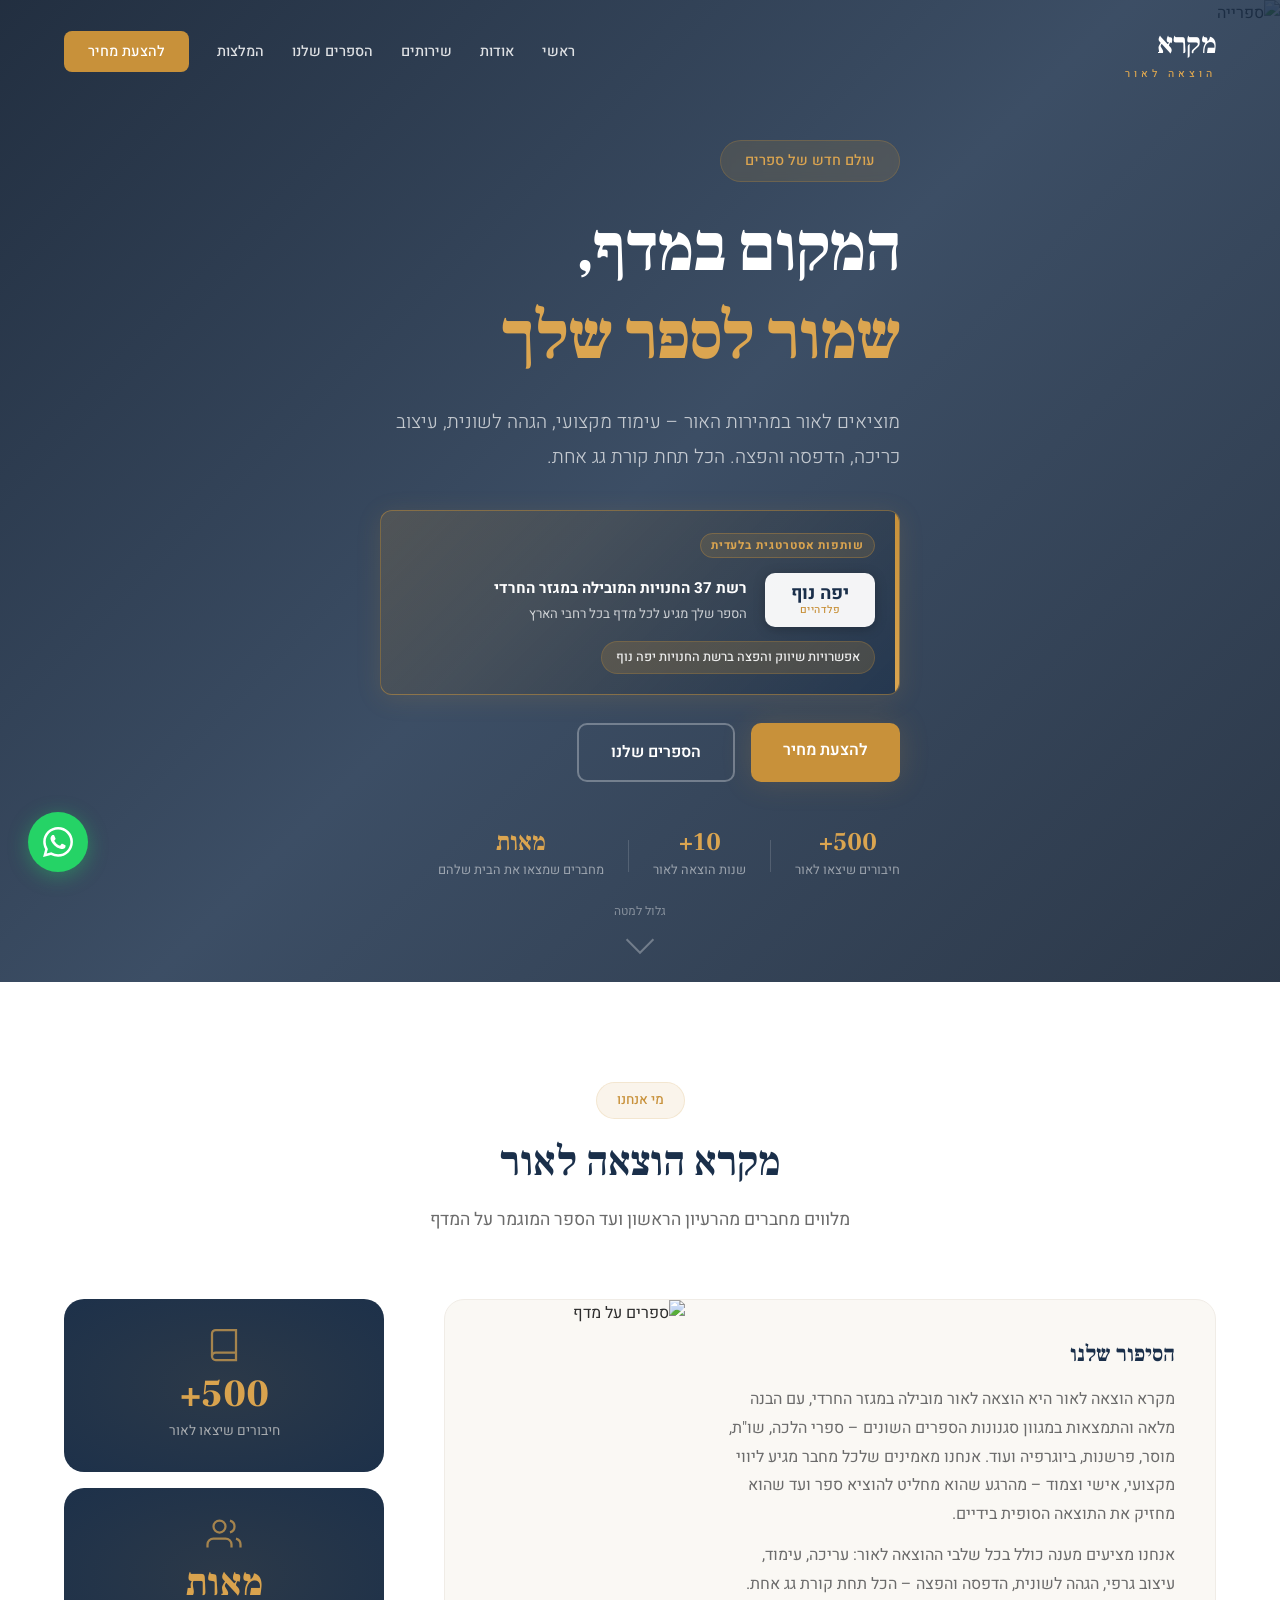
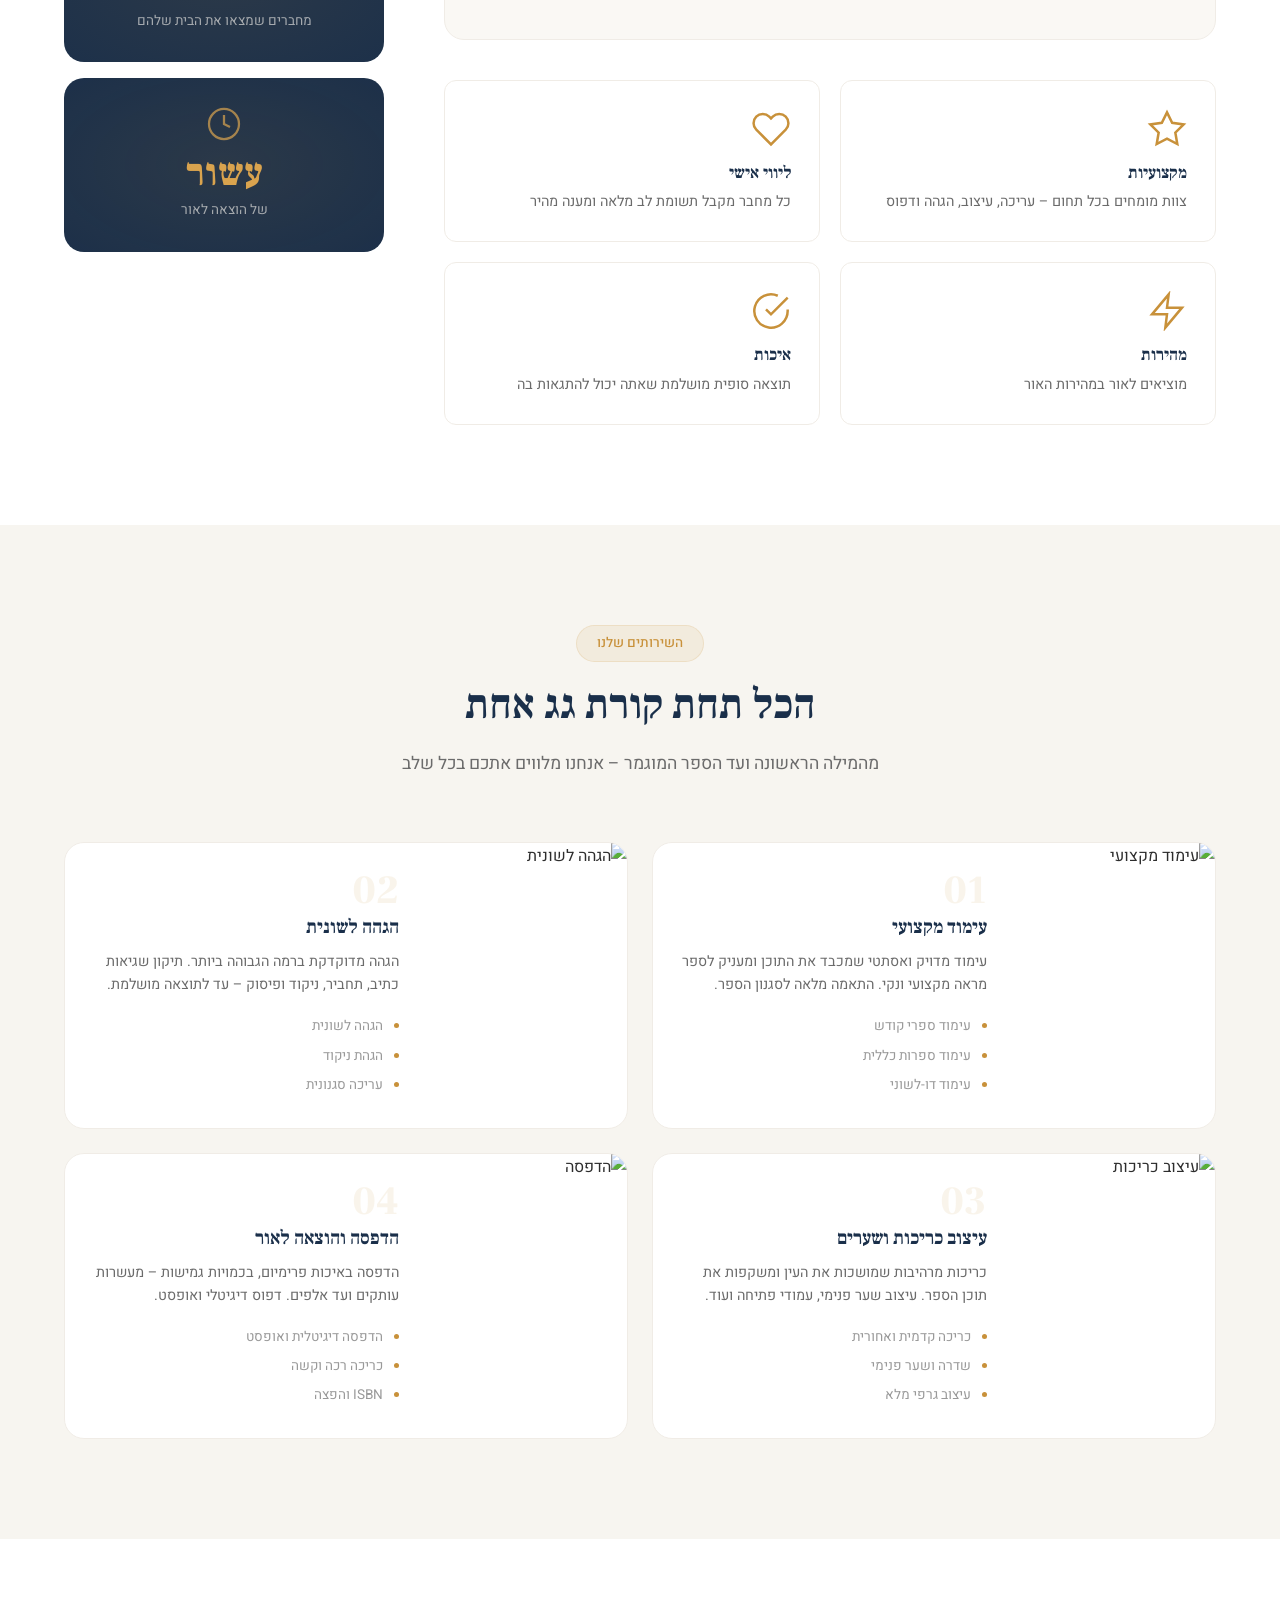
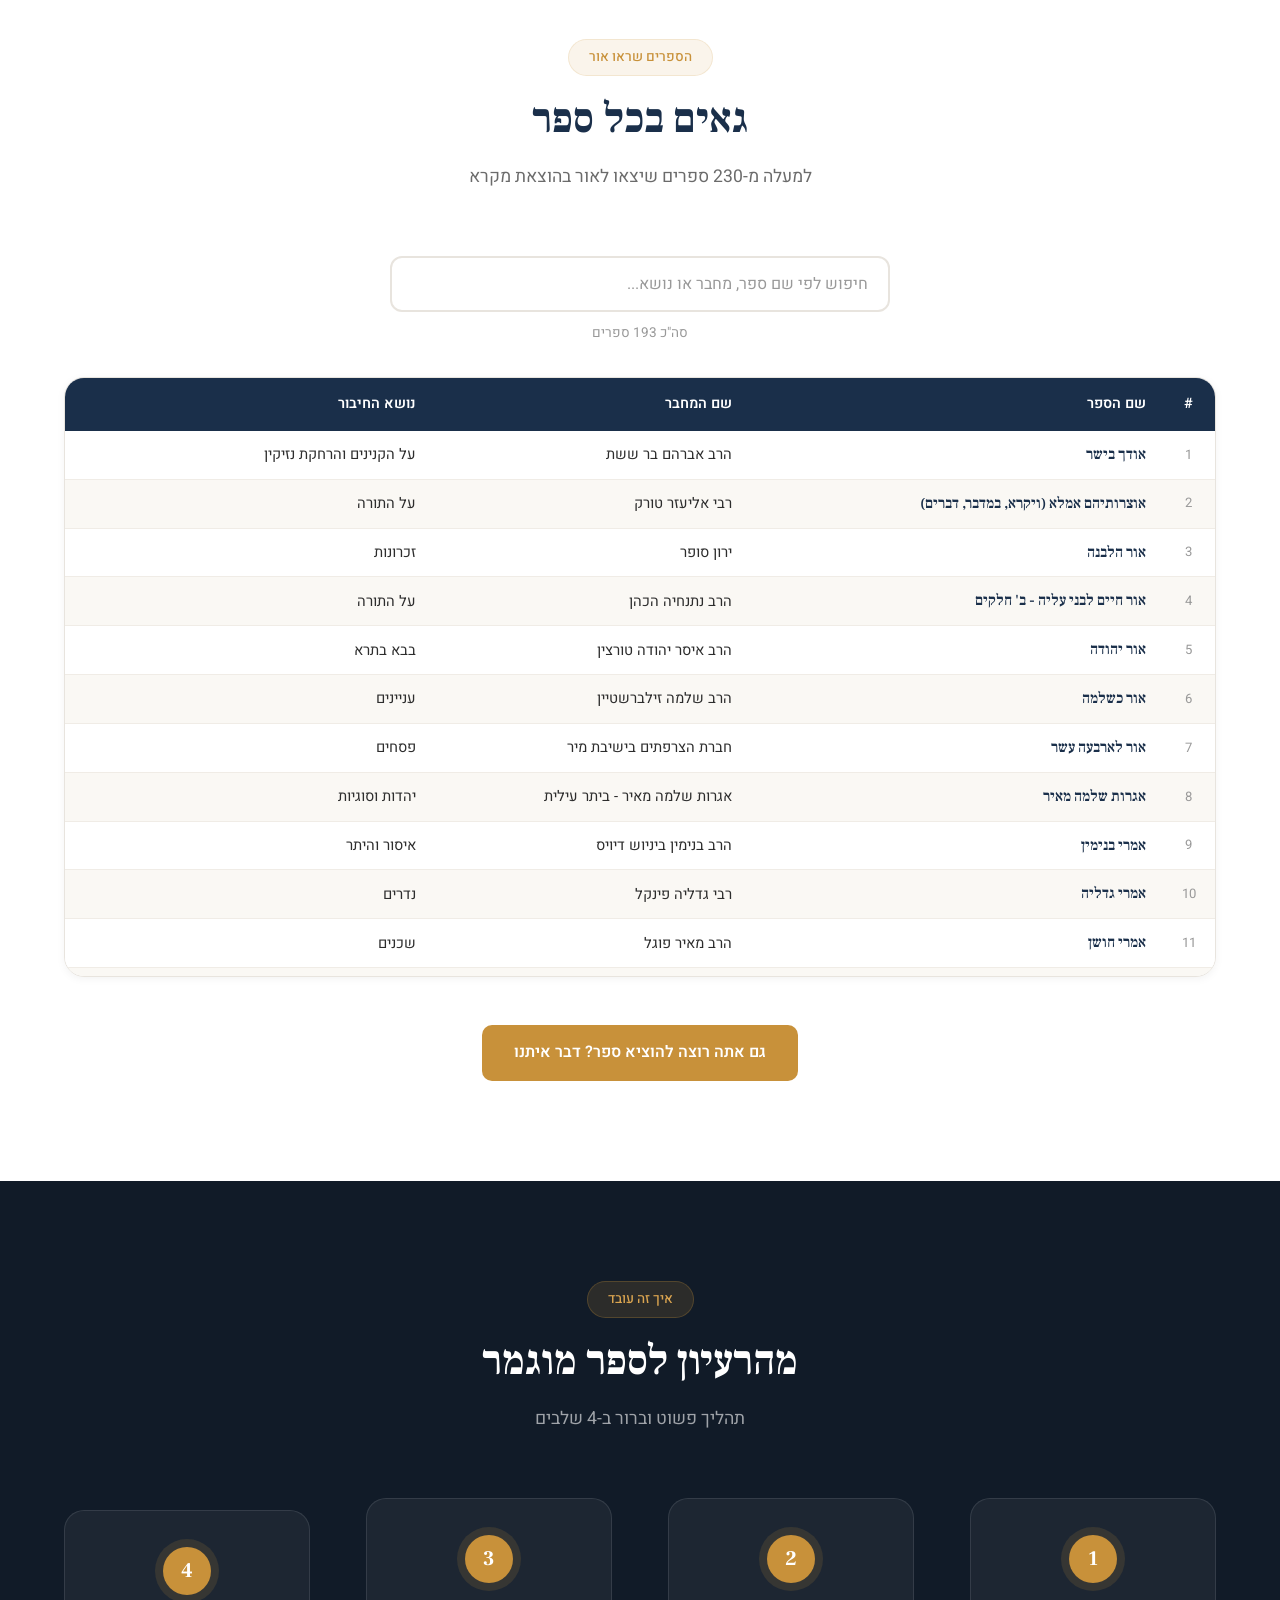
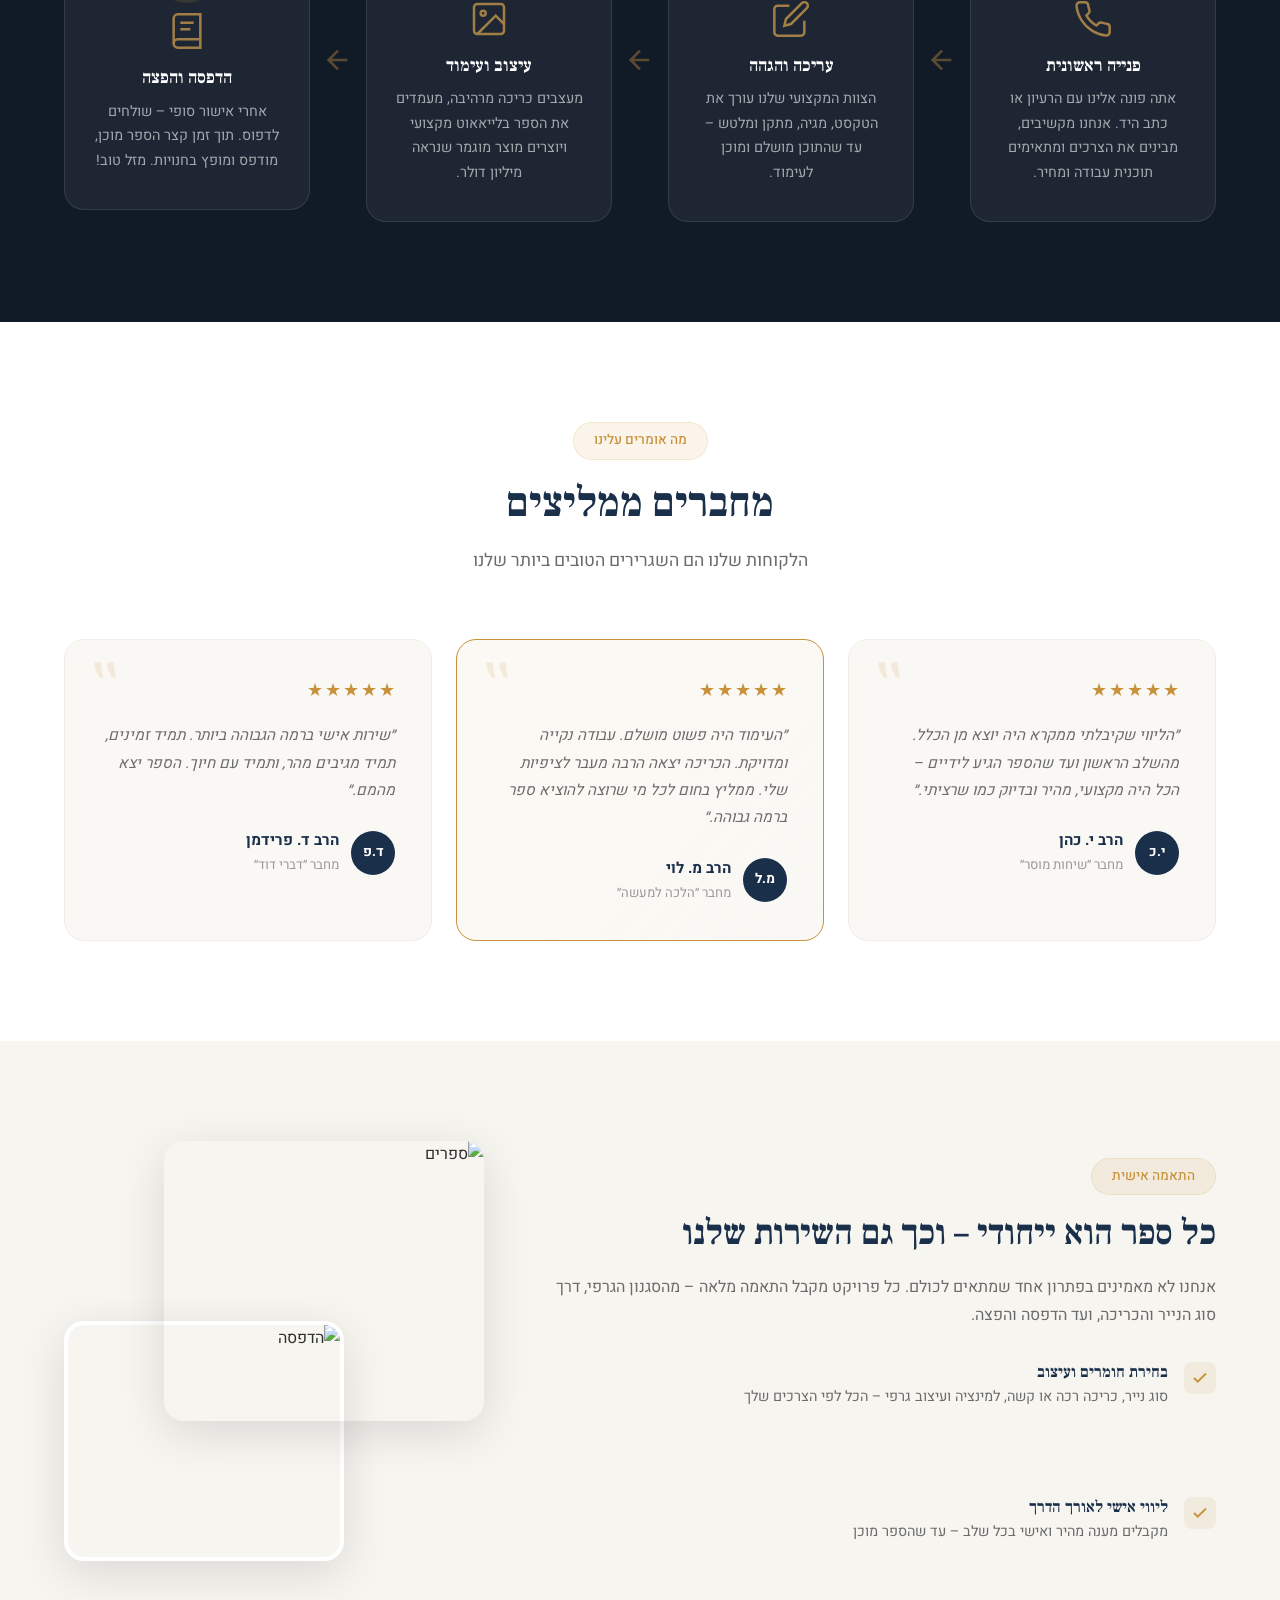
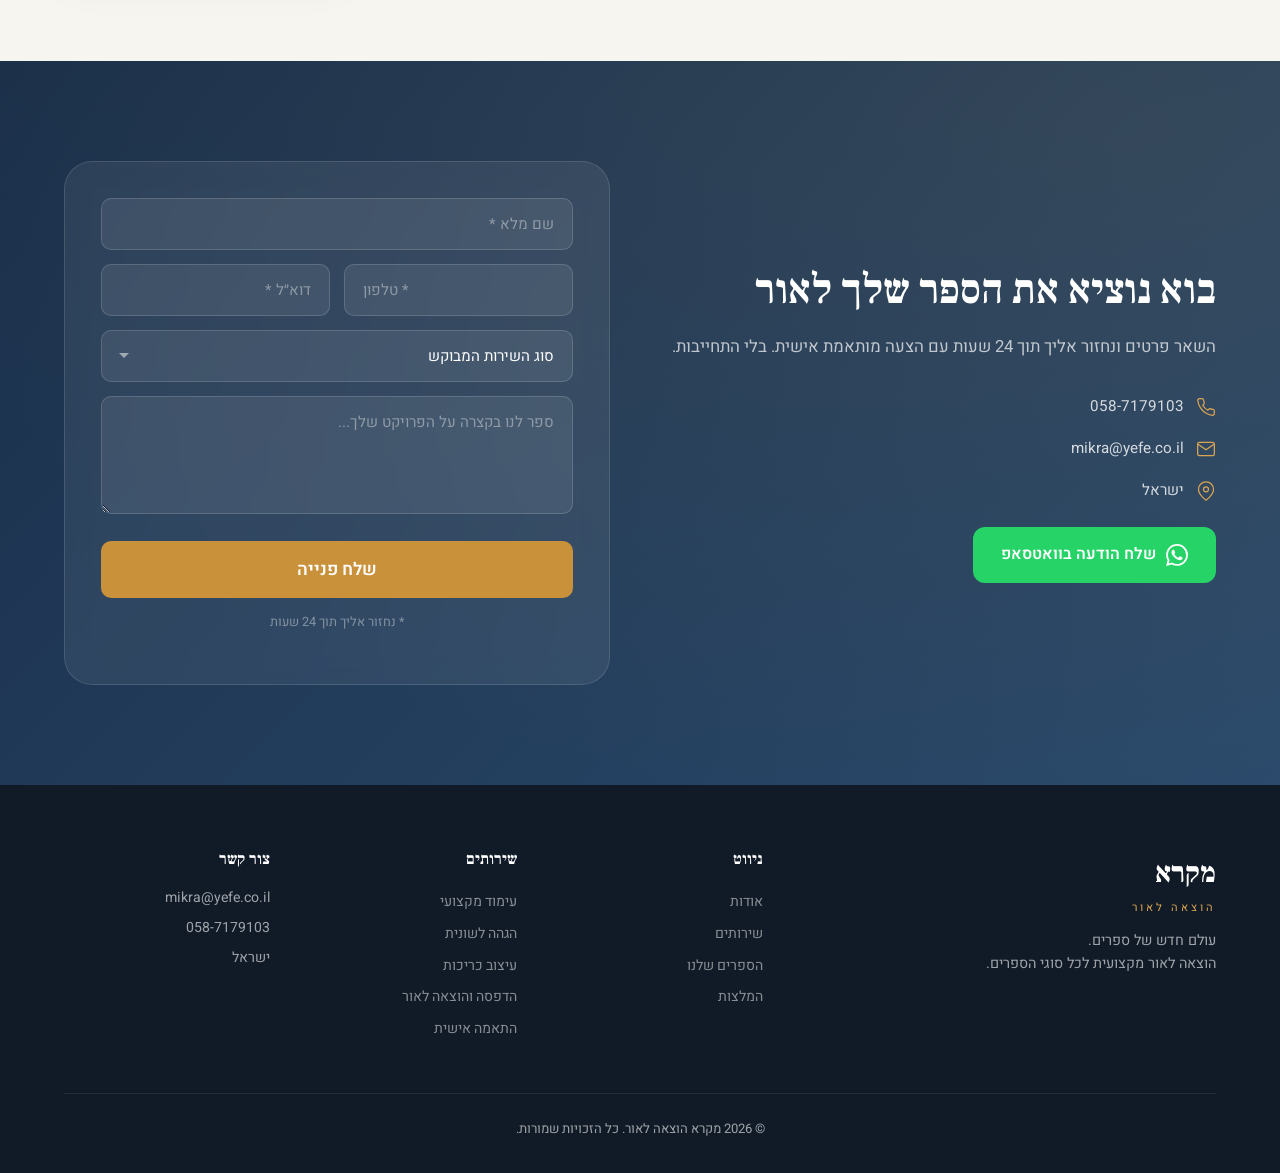
==== commit 724d5372: "fix: change 400+ to מאות for authors stat in hero and about https://claude.ai/code/session_01PhEB61s" ====
--- a/index.html
+++ b/index.html
@@ -125,7 +125,7 @@
                 </div>
                 <div class="trust-divider"></div>
                 <div class="trust-item">
-                    <span class="trust-number" data-count="400">0</span>
+                    <span class="trust-number">מאות</span>
                     <span class="trust-label">מחברים שמצאו את הבית שלהם</span>
                 </div>
             </div>
@@ -202,7 +202,7 @@
                     <div class="stat-icon-wrap">
                         <svg viewBox="0 0 24 24" fill="none" stroke="currentColor" stroke-width="1.5"><path d="M17 21v-2a4 4 0 0 0-4-4H5a4 4 0 0 0-4 4v2"/><circle cx="9" cy="7" r="4"/><path d="M23 21v-2a4 4 0 0 0-3-3.87"/><path d="M16 3.13a4 4 0 0 1 0 7.75"/></svg>
                     </div>
-                    <span class="stat-number">400+</span>
+                    <span class="stat-number">מאות</span>
                     <span class="stat-label">מחברים שמצאו את הבית שלהם</span>
                 </div>
                 <div class="stat-card-modern">
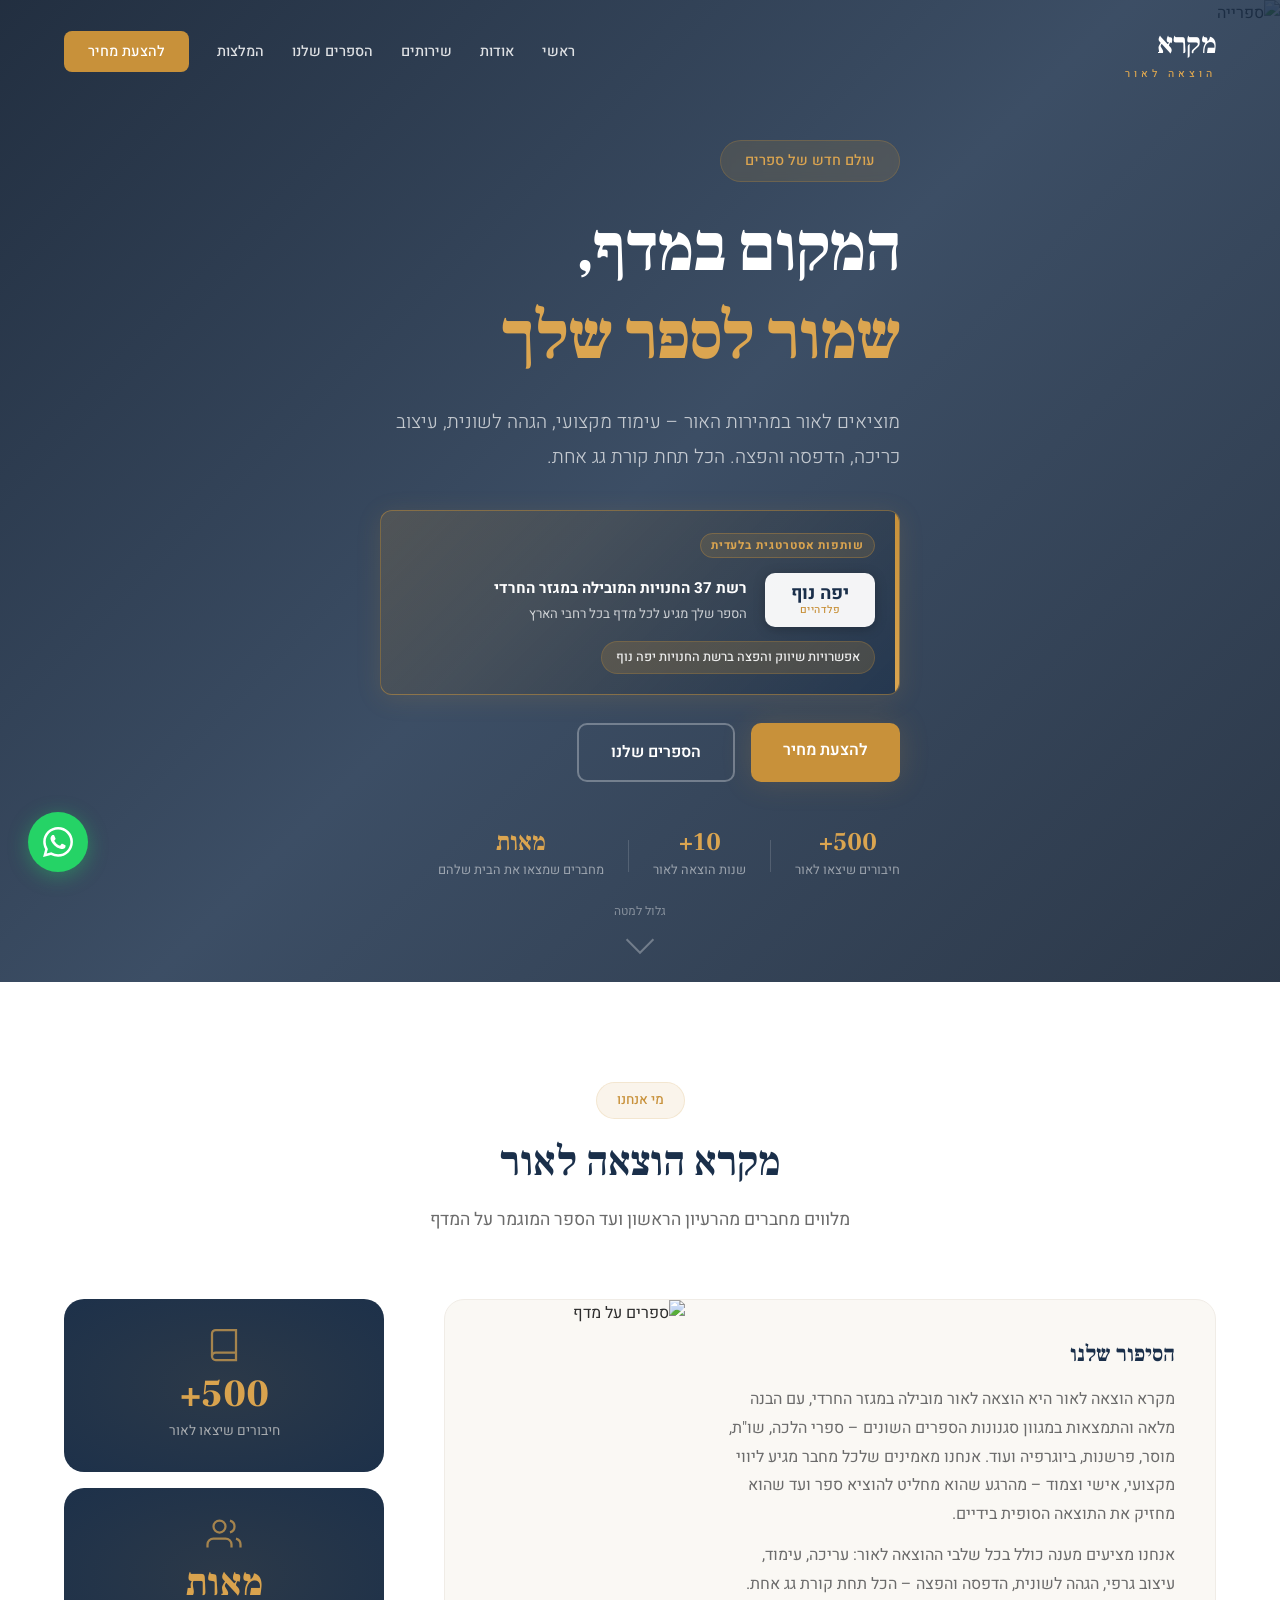
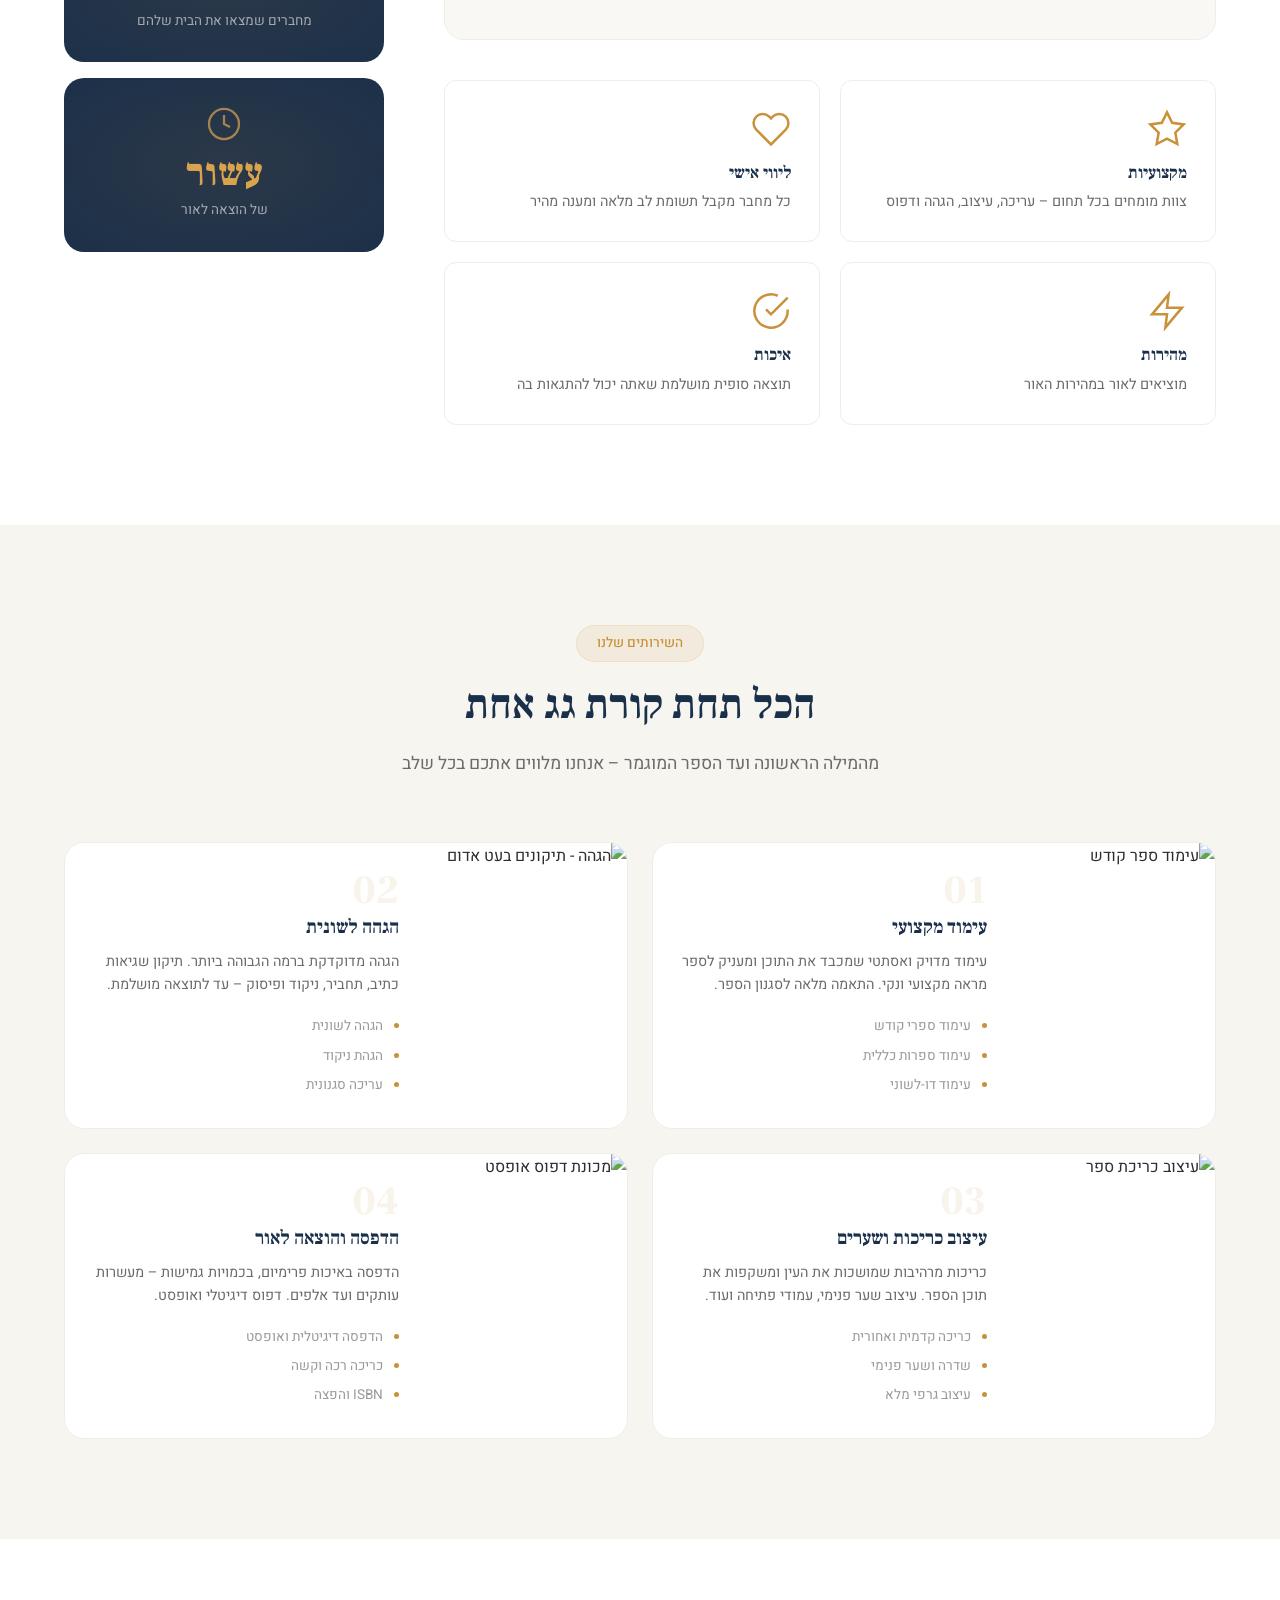
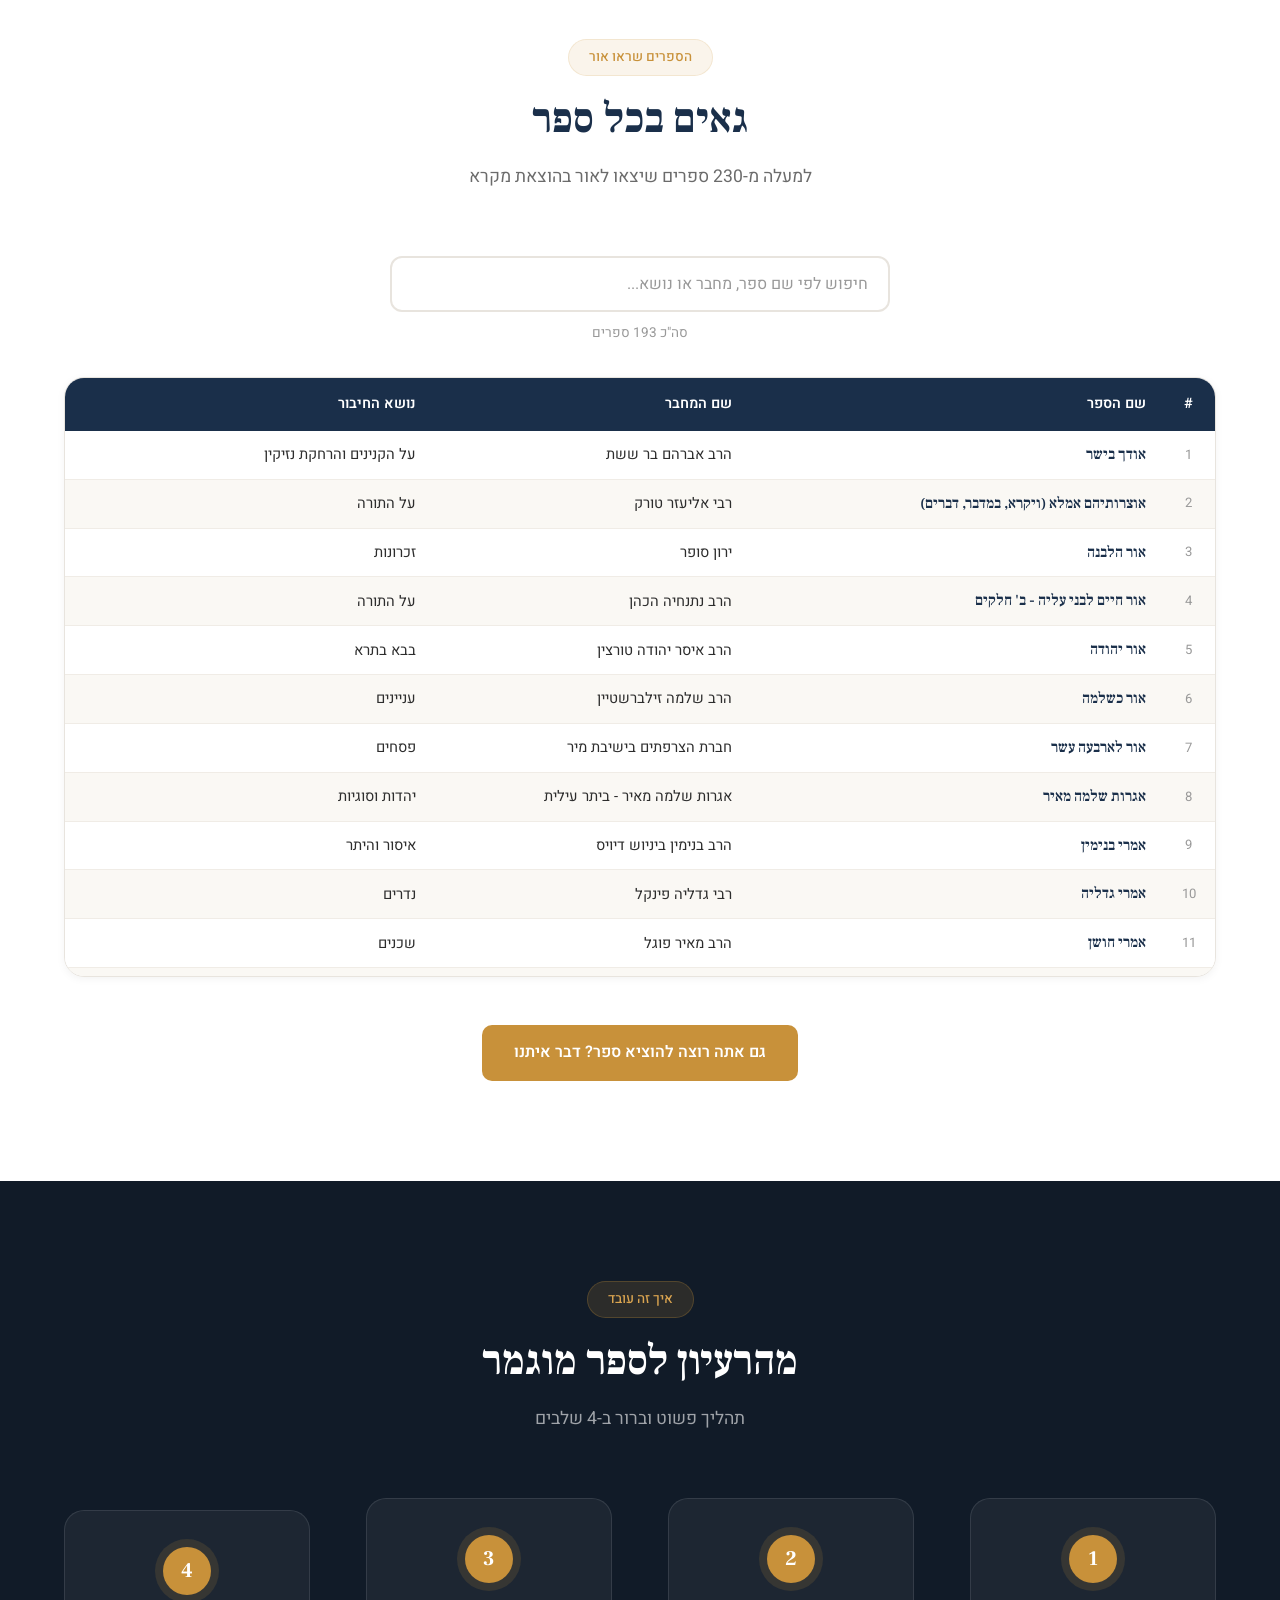
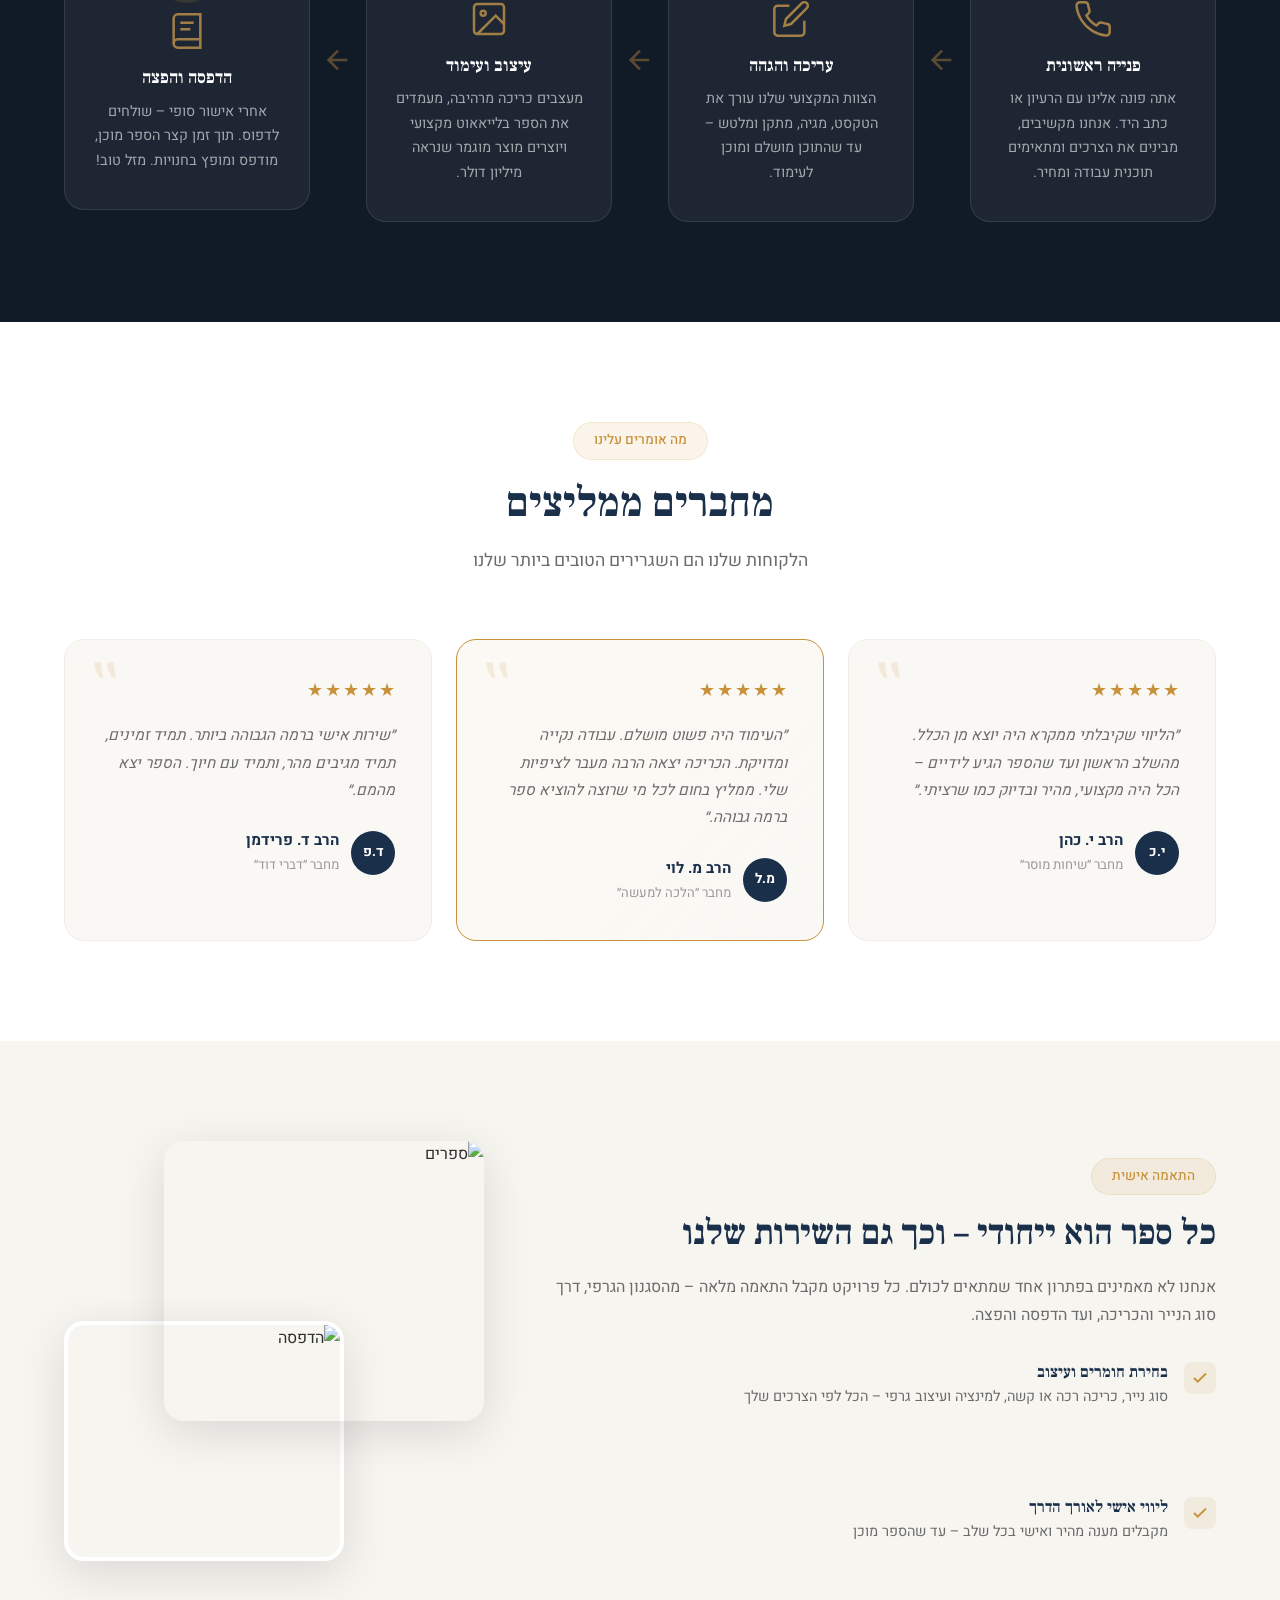
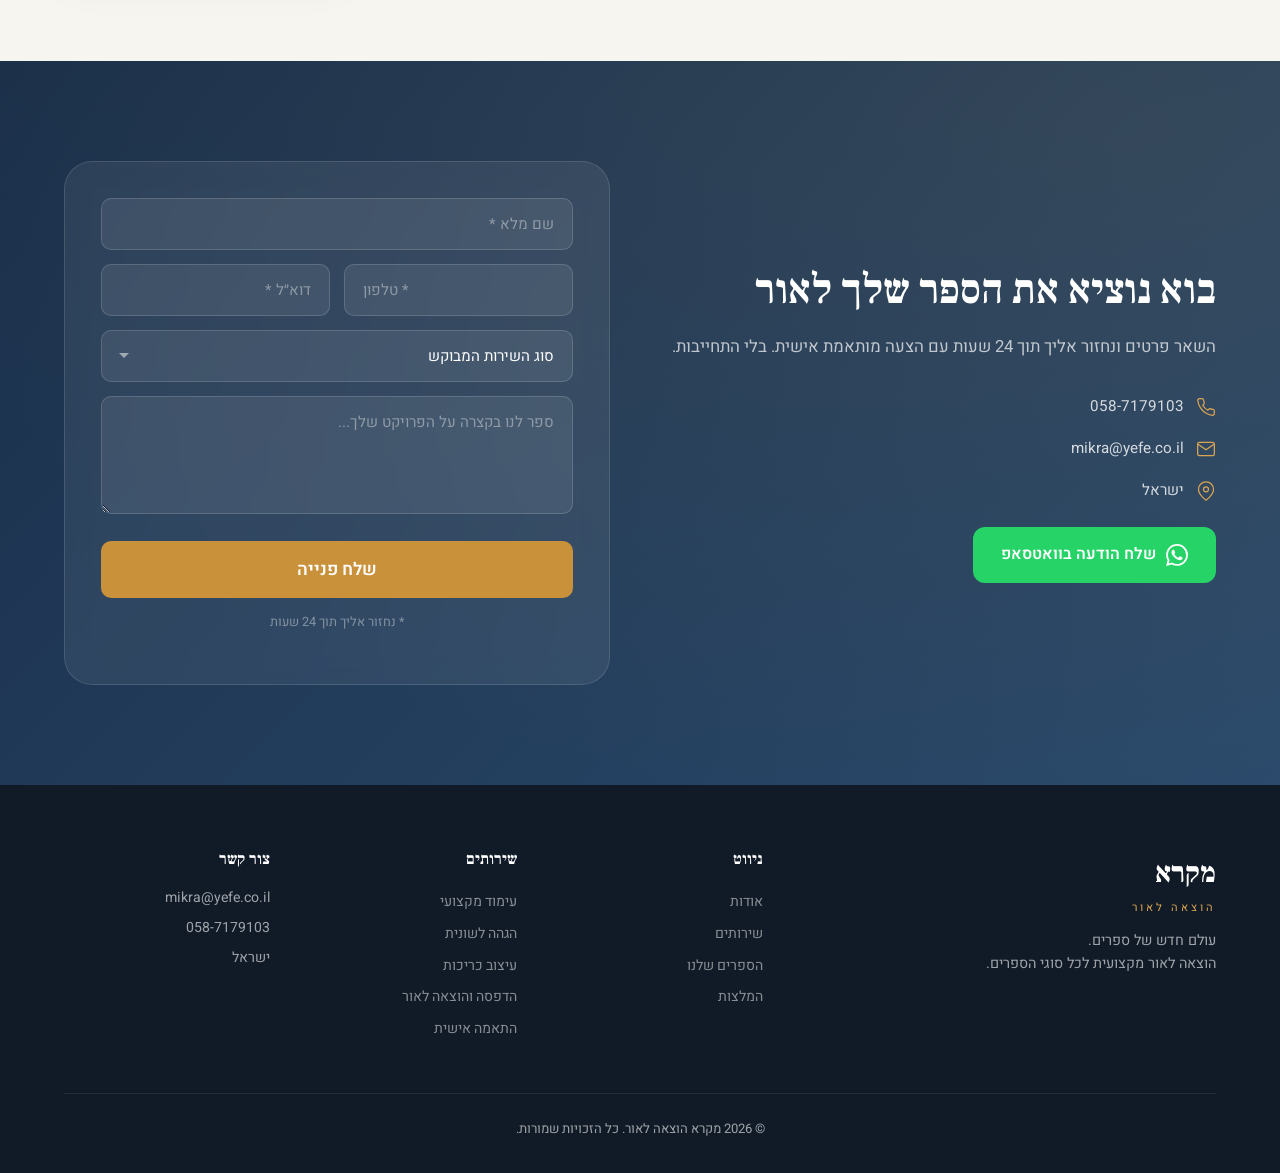
==== commit a5f9e31b: "update service card images to contextually relevant photos - עימוד: Hebrew book close-up with bokeh " ====
--- a/index.html
+++ b/index.html
@@ -228,7 +228,7 @@
         <div class="services-grid">
             <div class="service-card">
                 <div class="service-image">
-                    <img src="https://images.unsplash.com/photo-1455390582262-044cdead277a?w=400&q=80" alt="עימוד מקצועי" loading="lazy">
+                    <img src="https://images.unsplash.com/photo-M4VEgaT6GXA?w=400&q=80" alt="עימוד ספר קודש" loading="lazy">
                 </div>
                 <div class="service-content">
                     <div class="service-number">01</div>
@@ -243,7 +243,7 @@
             </div>
             <div class="service-card">
                 <div class="service-image">
-                    <img src="https://images.unsplash.com/photo-1457369804613-52c61a468e7d?w=400&q=80" alt="הגהה לשונית" loading="lazy">
+                    <img src="https://images.unsplash.com/photo-333oj7zFsdg?w=400&q=80" alt="הגהה - תיקונים בעט אדום" loading="lazy">
                 </div>
                 <div class="service-content">
                     <div class="service-number">02</div>
@@ -258,7 +258,7 @@
             </div>
             <div class="service-card">
                 <div class="service-image">
-                    <img src="https://images.unsplash.com/photo-1524578271613-d550eacf6090?w=400&q=80" alt="עיצוב כריכות" loading="lazy">
+                    <img src="https://images.unsplash.com/photo-nUuY1v3WDG4?w=400&q=80" alt="עיצוב כריכת ספר" loading="lazy">
                 </div>
                 <div class="service-content">
                     <div class="service-number">03</div>
@@ -273,7 +273,7 @@
             </div>
             <div class="service-card">
                 <div class="service-image">
-                    <img src="https://images.unsplash.com/photo-1544947950-fa07a98d237f?w=400&q=80" alt="הדפסה" loading="lazy">
+                    <img src="https://images.unsplash.com/photo-Tzm3Oyu_6sk?w=400&q=80" alt="מכונת דפוס אופסט" loading="lazy">
                 </div>
                 <div class="service-content">
                     <div class="service-number">04</div>
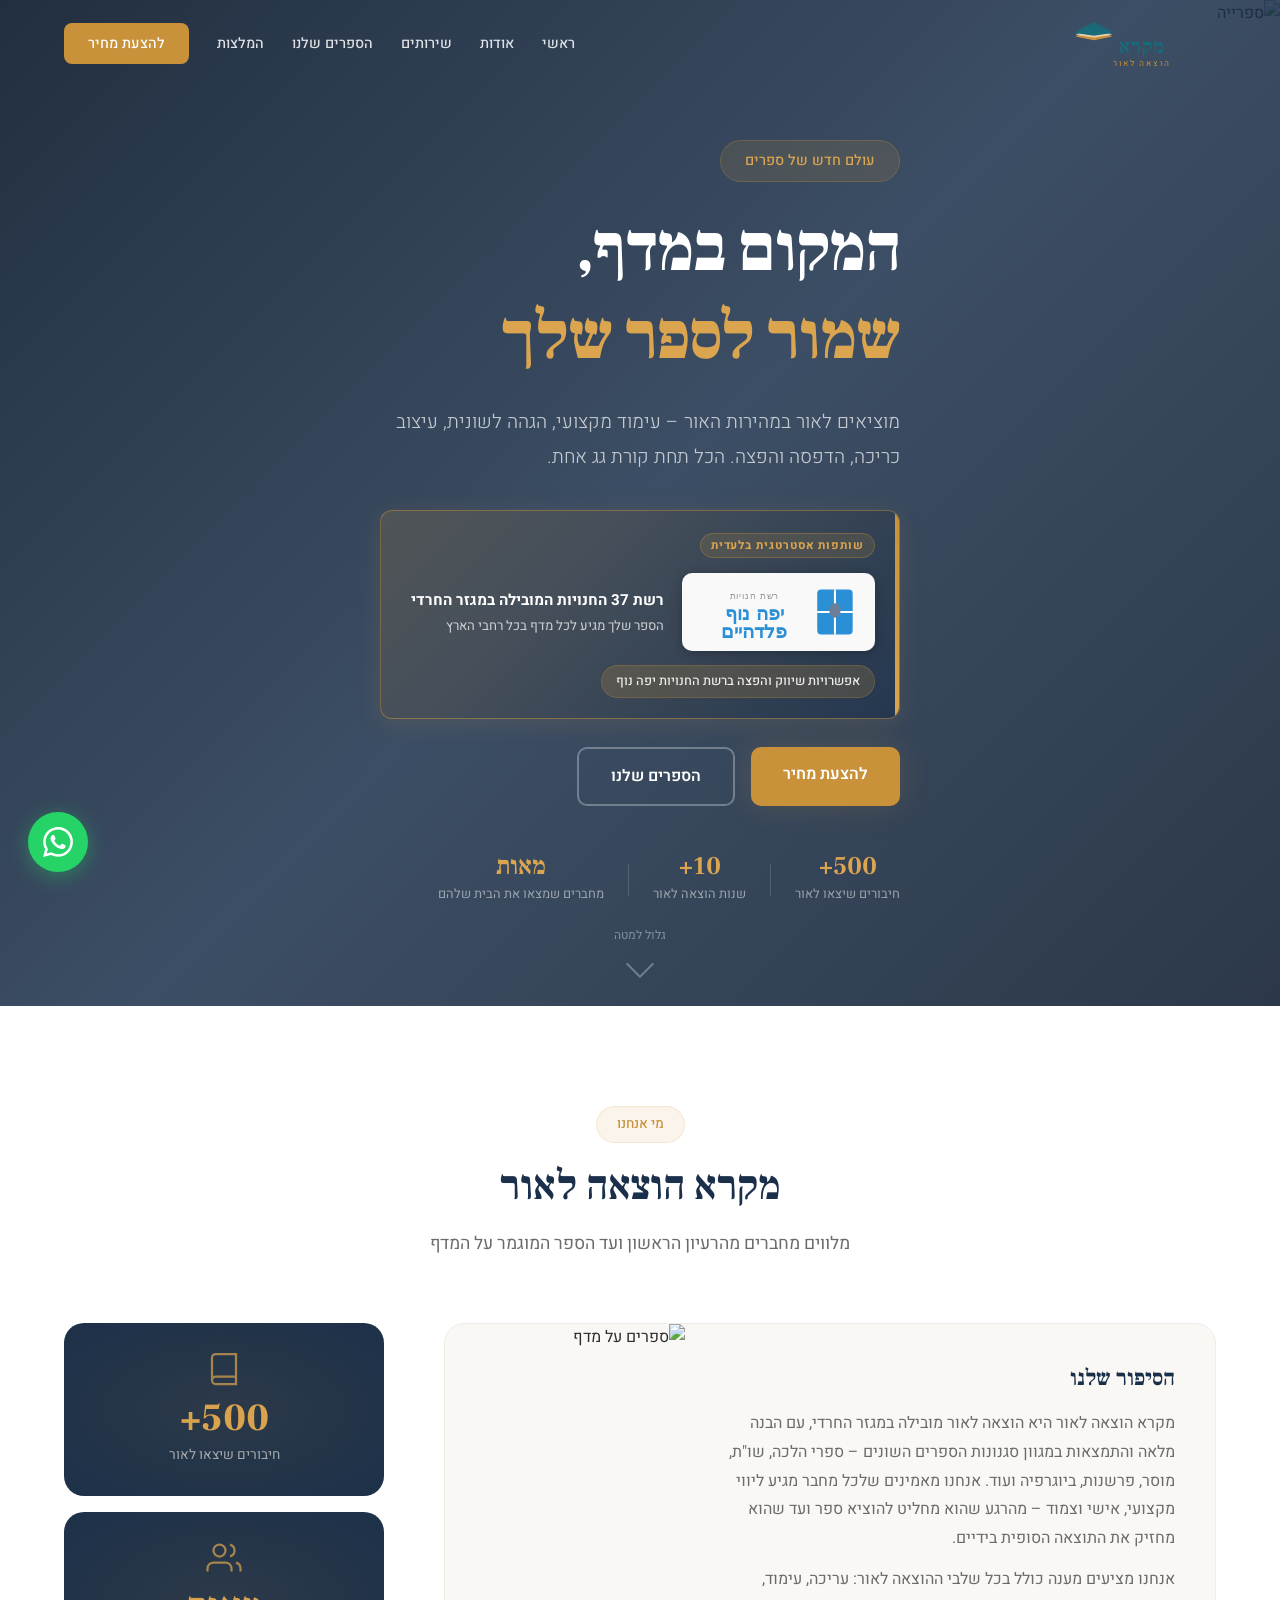
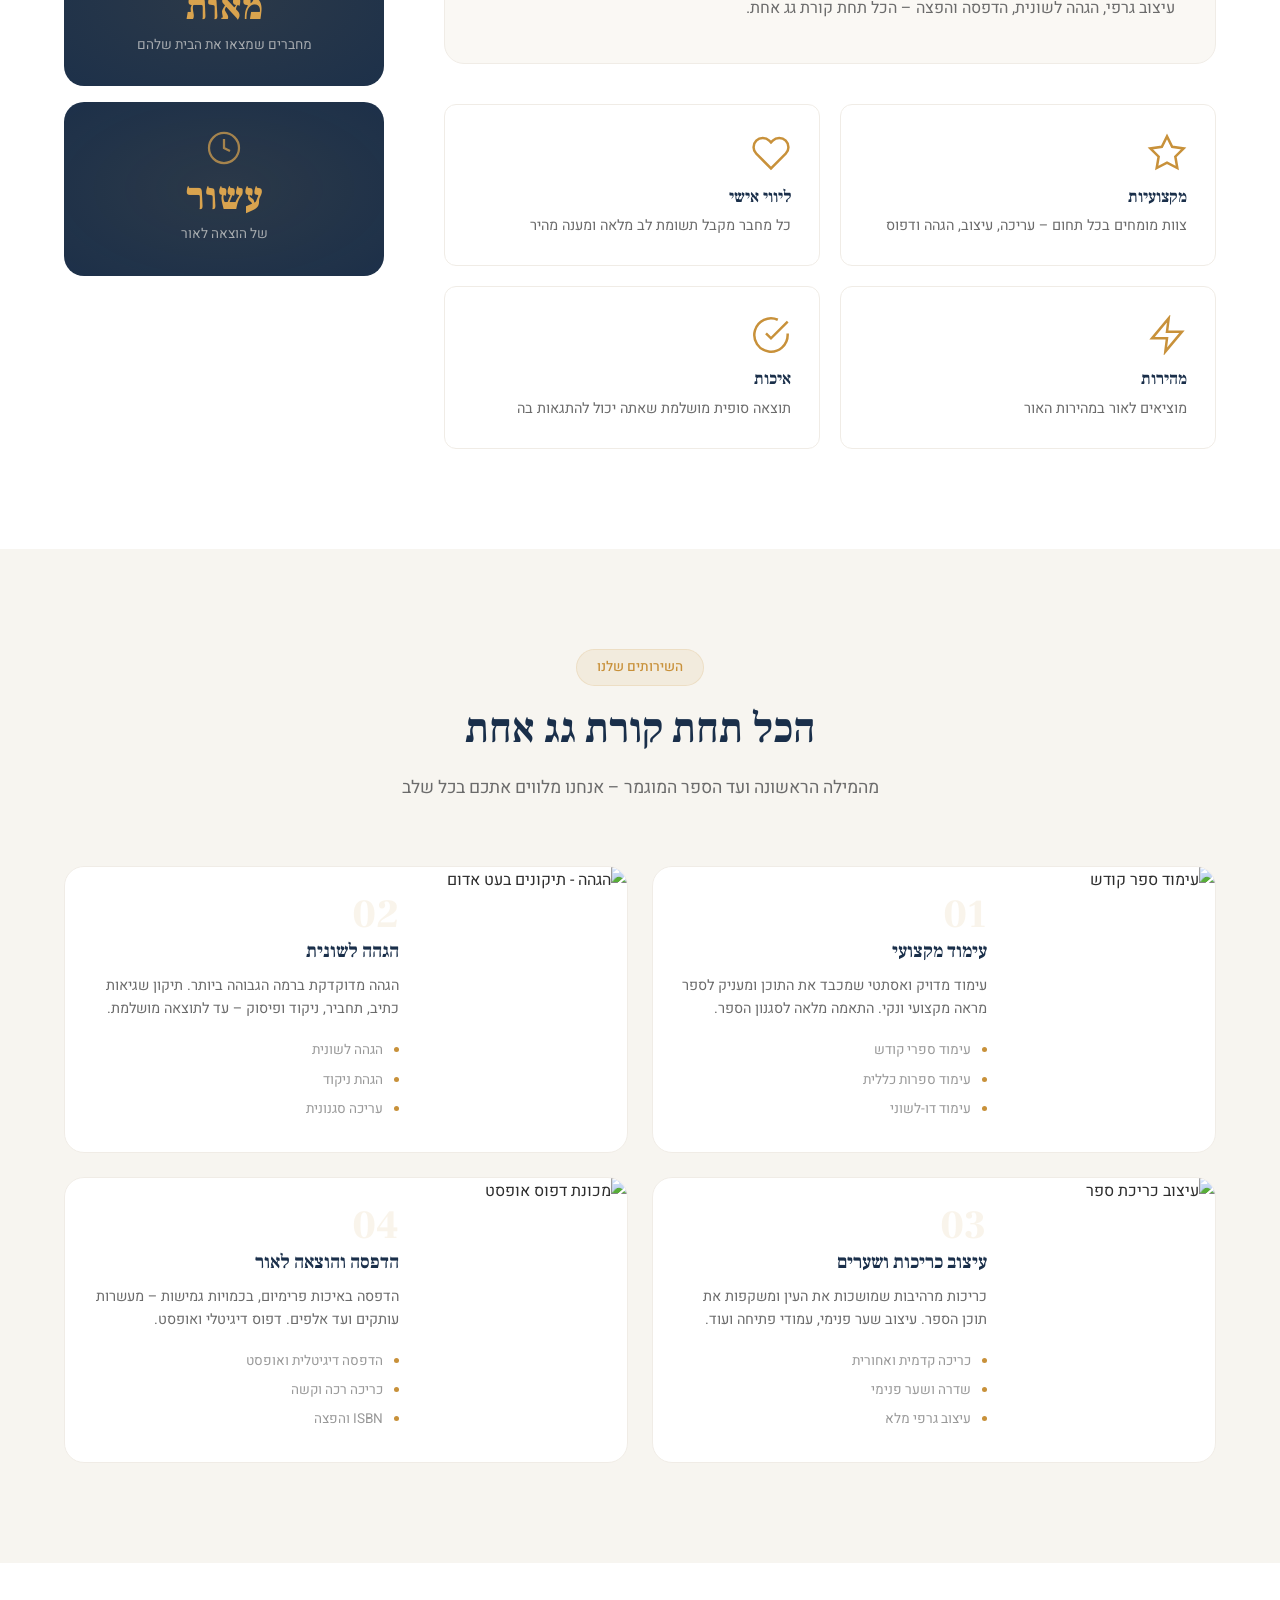
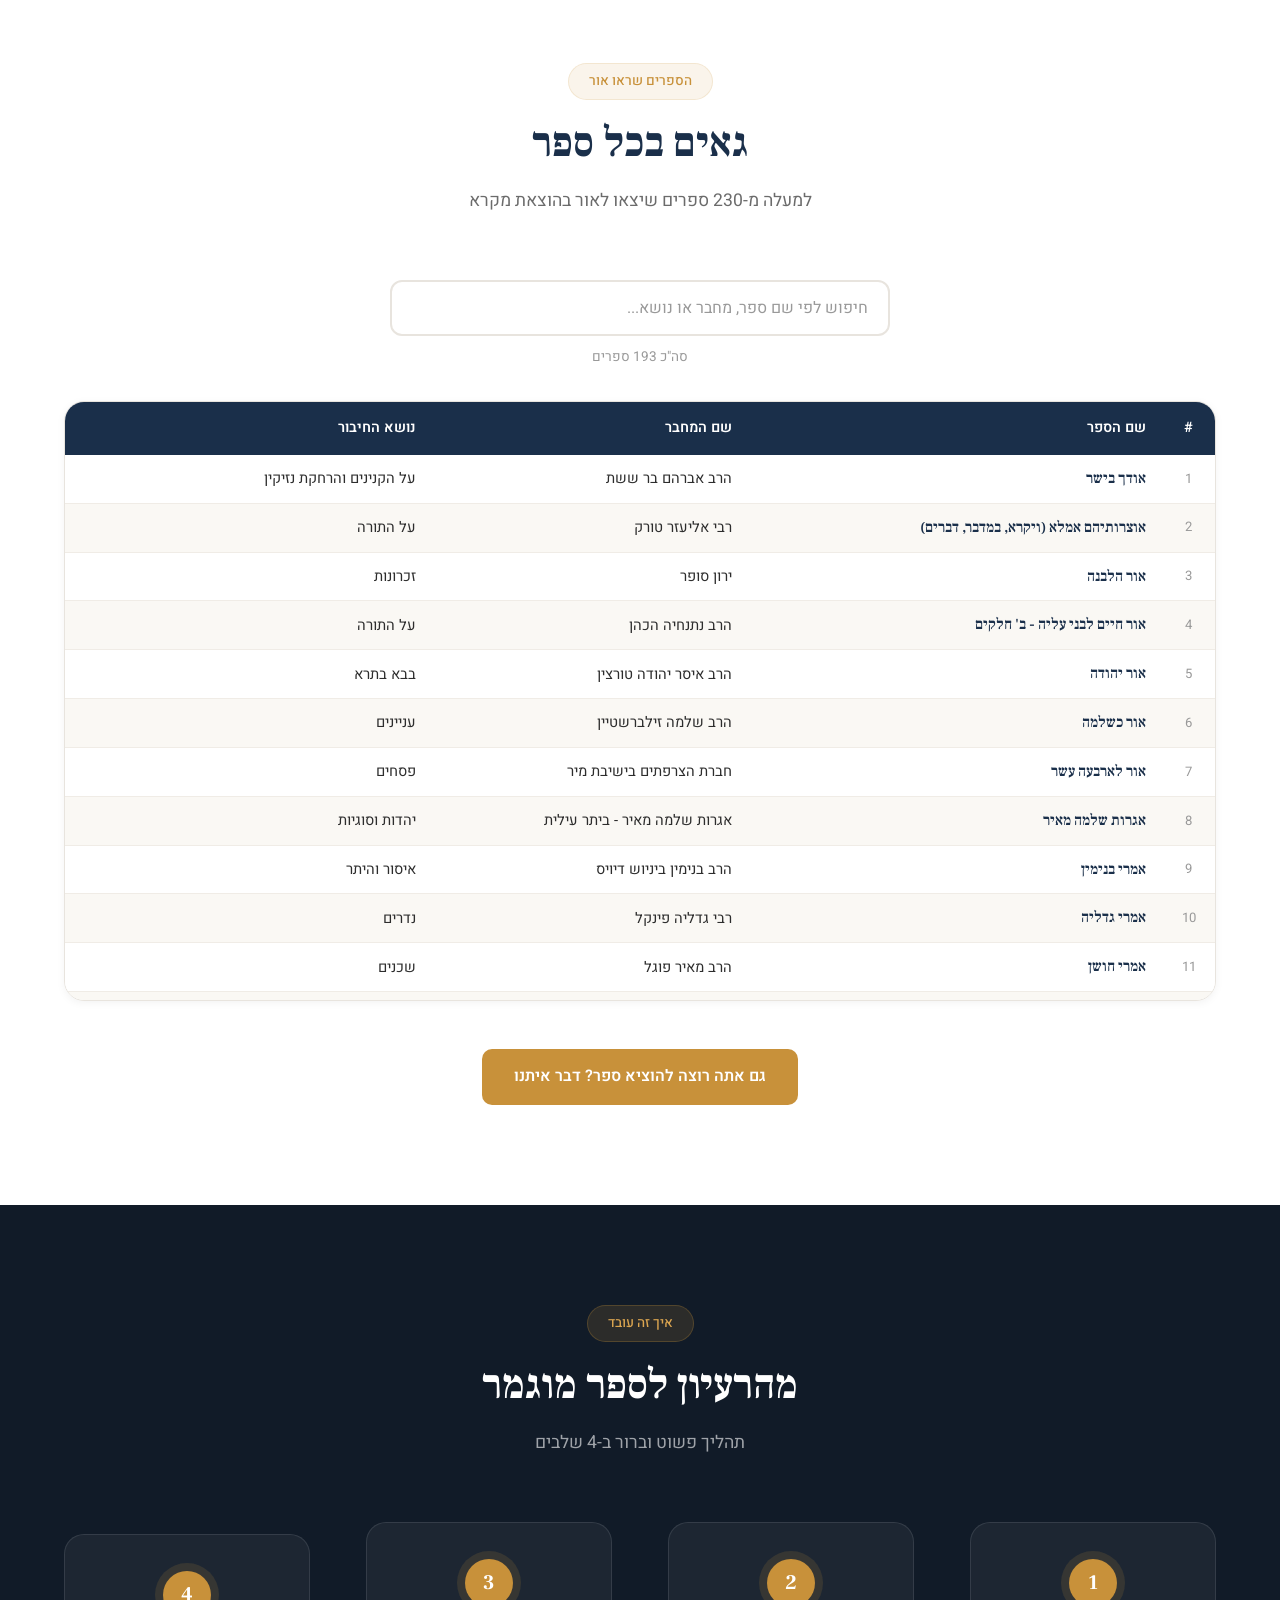
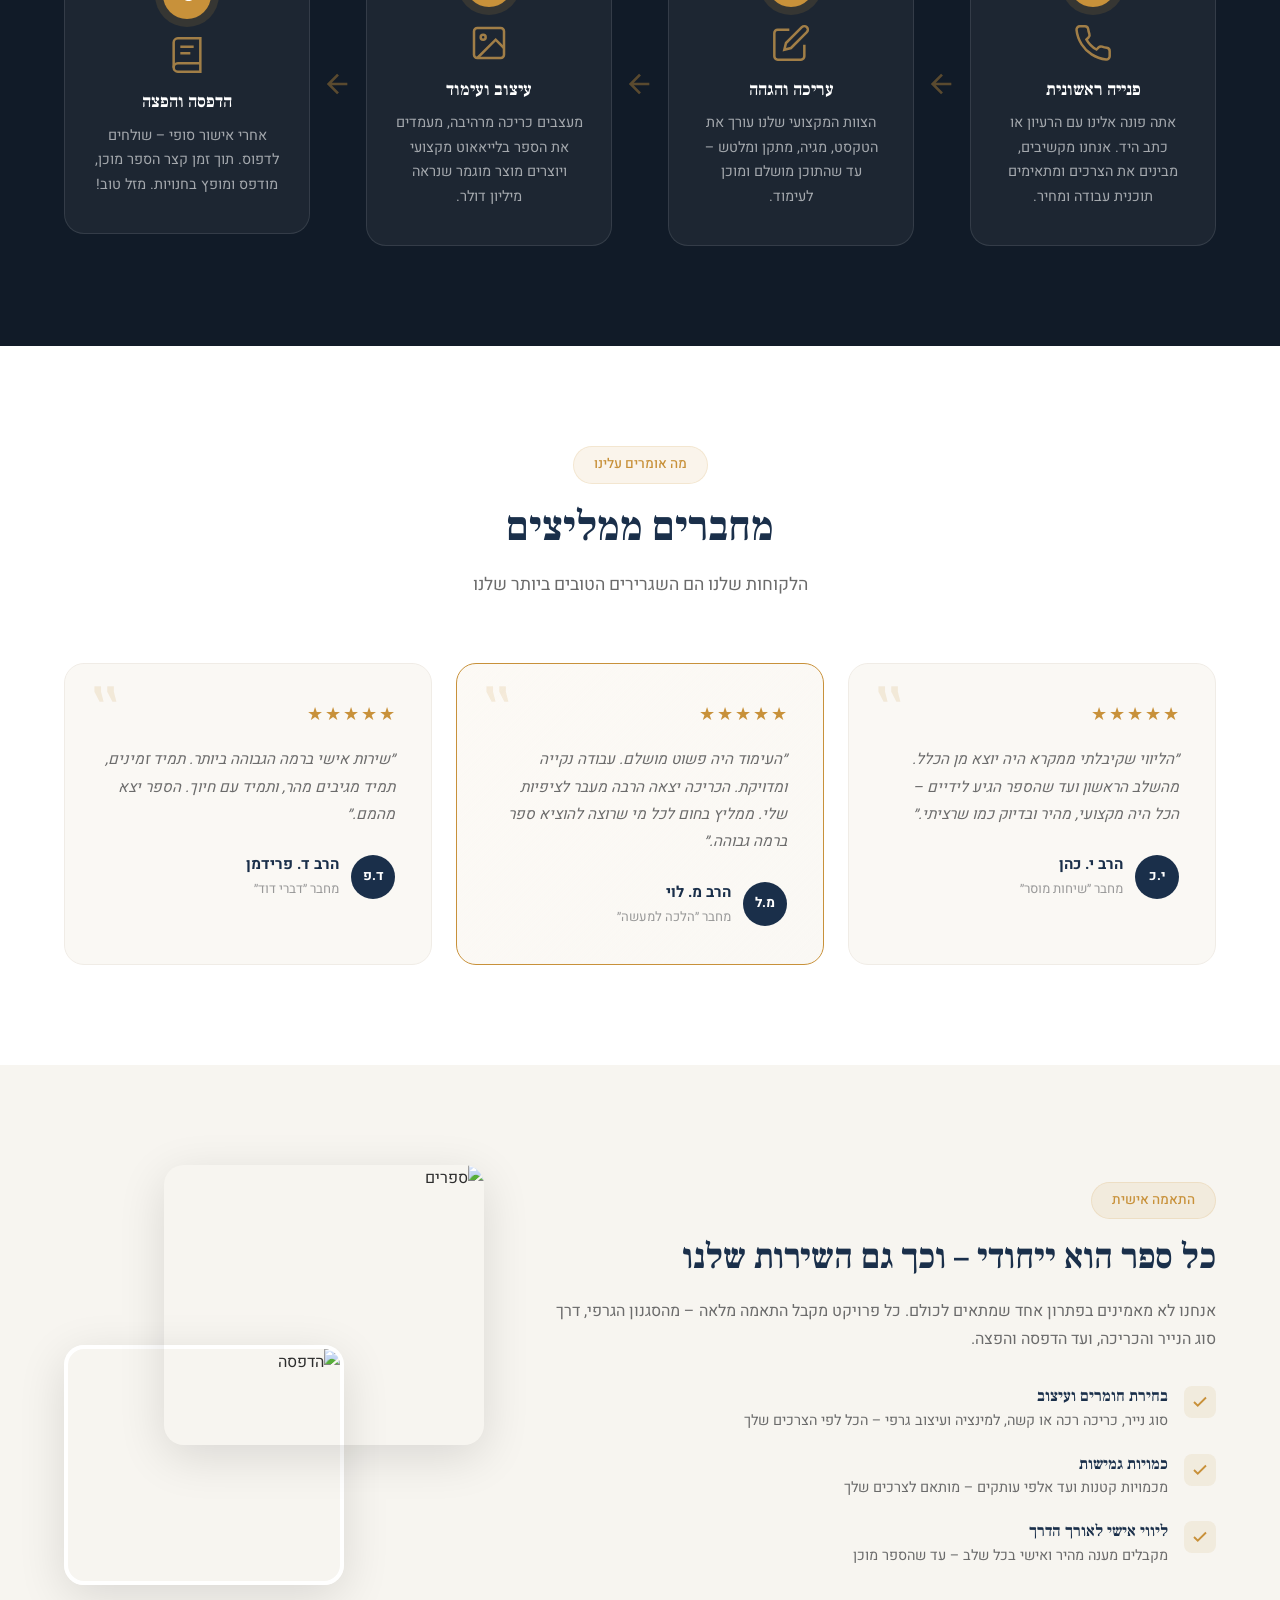
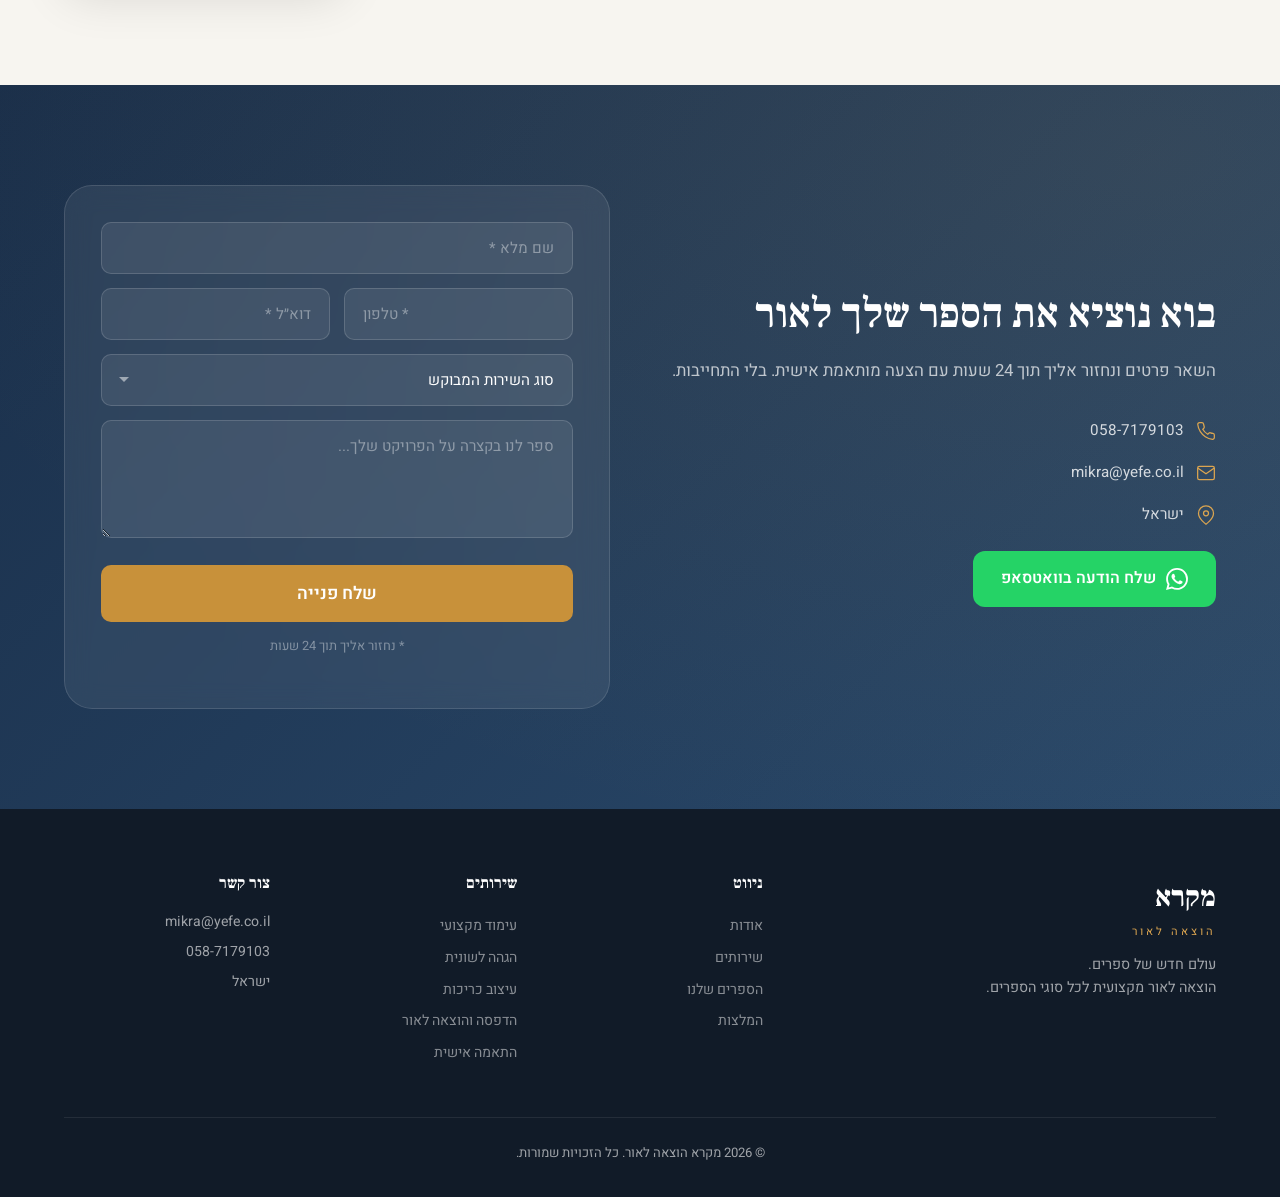
==== commit 0df9084f: "replace text logos with inline SVG versions - Navbar: SVG logo with open book icon (teal/gold), מקרא" ====
--- a/index.html
+++ b/index.html
@@ -57,8 +57,19 @@
 <nav class="navbar" id="navbar">
     <div class="container nav-container">
         <a href="#" class="logo">
-            <span class="logo-main">מקרא</span>
-            <span class="logo-sub">הוצאה לאור</span>
+            <svg class="logo-svg" xmlns="http://www.w3.org/2000/svg" viewBox="0 0 160 52" aria-label="מקרא הוצאה לאור">
+                <!-- open book icon -->
+                <g transform="translate(4,2)">
+                    <path d="M24 6 L4 16 L24 20 L44 16 Z" fill="#c8913a"/>
+                    <path d="M24 4 L4 14 L24 17 L44 14 Z" fill="white" opacity="0.6"/>
+                    <path d="M24 2 L4 12 L24 15 L44 12 Z" fill="#1a6b7a"/>
+                    <path d="M24 0 L4 10 L24 13 L44 10 Z" fill="#1a6b7a" opacity="0.7"/>
+                </g>
+                <!-- מקרא text -->
+                <text x="80" y="36" text-anchor="middle" font-family="'Frank Ruhl Libre', serif" font-size="22" font-weight="700" fill="#1a6b7a" letter-spacing="1">מקרא</text>
+                <!-- הוצאה לאור text -->
+                <text x="80" y="50" text-anchor="middle" font-family="'Heebo', sans-serif" font-size="9" fill="#c8913a" letter-spacing="2">הוצאה לאור</text>
+            </svg>
         </a>
         <button class="nav-toggle" id="navToggle" aria-label="תפריט">
             <span></span><span></span><span></span>
@@ -91,14 +102,19 @@
                 </div>
                 <div class="partnership-body">
                     <div class="partnership-logo-wrap">
-                        <img src="https://yefe.co.il/wp-content/uploads/cropped-לוגו-יפה-נוף-לאתר-final-1.png"
-                             alt="יפה נוף פלדהיים"
-                             class="partnership-logo"
-                             onerror="this.style.display='none';this.nextElementSibling.style.display='flex'">
-                        <div class="partnership-logo-fallback" style="display:none">
-                            <span class="fallback-main">יפה נוף</span>
-                            <span class="fallback-sub">פלדהיים</span>
-                        </div>
+                        <svg xmlns="http://www.w3.org/2000/svg" viewBox="0 0 200 72" class="partnership-logo" aria-label="יפה נוף פלדהיים">
+                            <!-- book/candle icon -->
+                            <rect x="148" y="8" width="44" height="56" rx="5" fill="#2b8fd6"/>
+                            <line x1="170" y1="8" x2="170" y2="64" stroke="white" stroke-width="2.5"/>
+                            <line x1="148" y1="36" x2="192" y2="36" stroke="white" stroke-width="2.5"/>
+                            <ellipse cx="170" cy="34" rx="7" ry="9" fill="#6b7f99"/>
+                            <!-- רשת חנויות -->
+                            <text x="70" y="20" text-anchor="middle" font-family="Arial, sans-serif" font-size="11" fill="#999" letter-spacing="1">רשת חנויות</text>
+                            <!-- יפה נוף -->
+                            <text x="70" y="46" text-anchor="middle" font-family="Arial, sans-serif" font-size="24" font-weight="700" fill="#2b8fd6">יפה נוף</text>
+                            <!-- פלדהיים -->
+                            <text x="70" y="68" text-anchor="middle" font-family="Arial, sans-serif" font-size="24" font-weight="700" fill="#2b8fd6">פלדהיים</text>
+                        </svg>
                     </div>
                     <div class="partnership-desc">
                         <strong>רשת 37 החנויות המובילה במגזר החרדי</strong>
--- a/styles.css
+++ b/styles.css
@@ -91,30 +91,17 @@
 
 .logo {
     display: flex;
-    flex-direction: column;
-    gap: 0;
-}
-
-.logo-main {
-    font-family: 'Frank Ruhl Libre', serif;
-    font-size: 1.8rem;
-    font-weight: 900;
-    color: #fff;
-    letter-spacing: -0.5px;
-    transition: var(--transition);
-}
-
-.navbar.scrolled .logo-main {
-    color: var(--primary);
-}
-
-.logo-sub {
-    font-size: 0.65rem;
-    letter-spacing: 4px;
-    text-transform: uppercase;
-    color: var(--accent-light);
-    font-weight: 500;
-    margin-top: -4px;
+    align-items: center;
+}
+
+.logo-svg {
+    height: 48px;
+    width: auto;
+    transition: var(--transition);
+}
+
+.navbar.scrolled .logo-svg text:first-of-type {
+    fill: var(--primary);
 }
 
 .nav-links {
@@ -316,21 +303,19 @@
 
 .partnership-logo-wrap {
     flex-shrink: 0;
-    background: rgba(255,255,255,0.95);
+    background: rgba(255,255,255,0.97);
     border-radius: 10px;
-    padding: 8px 14px;
+    padding: 10px 16px;
     display: flex;
     align-items: center;
     justify-content: center;
-    min-width: 110px;
-    min-height: 54px;
+    min-width: 130px;
     box-shadow: 0 2px 12px rgba(0,0,0,0.25);
 }
 
 .partnership-logo {
-    max-height: 46px;
-    max-width: 110px;
-    object-fit: contain;
+    height: 58px;
+    width: auto;
     display: block;
 }
 
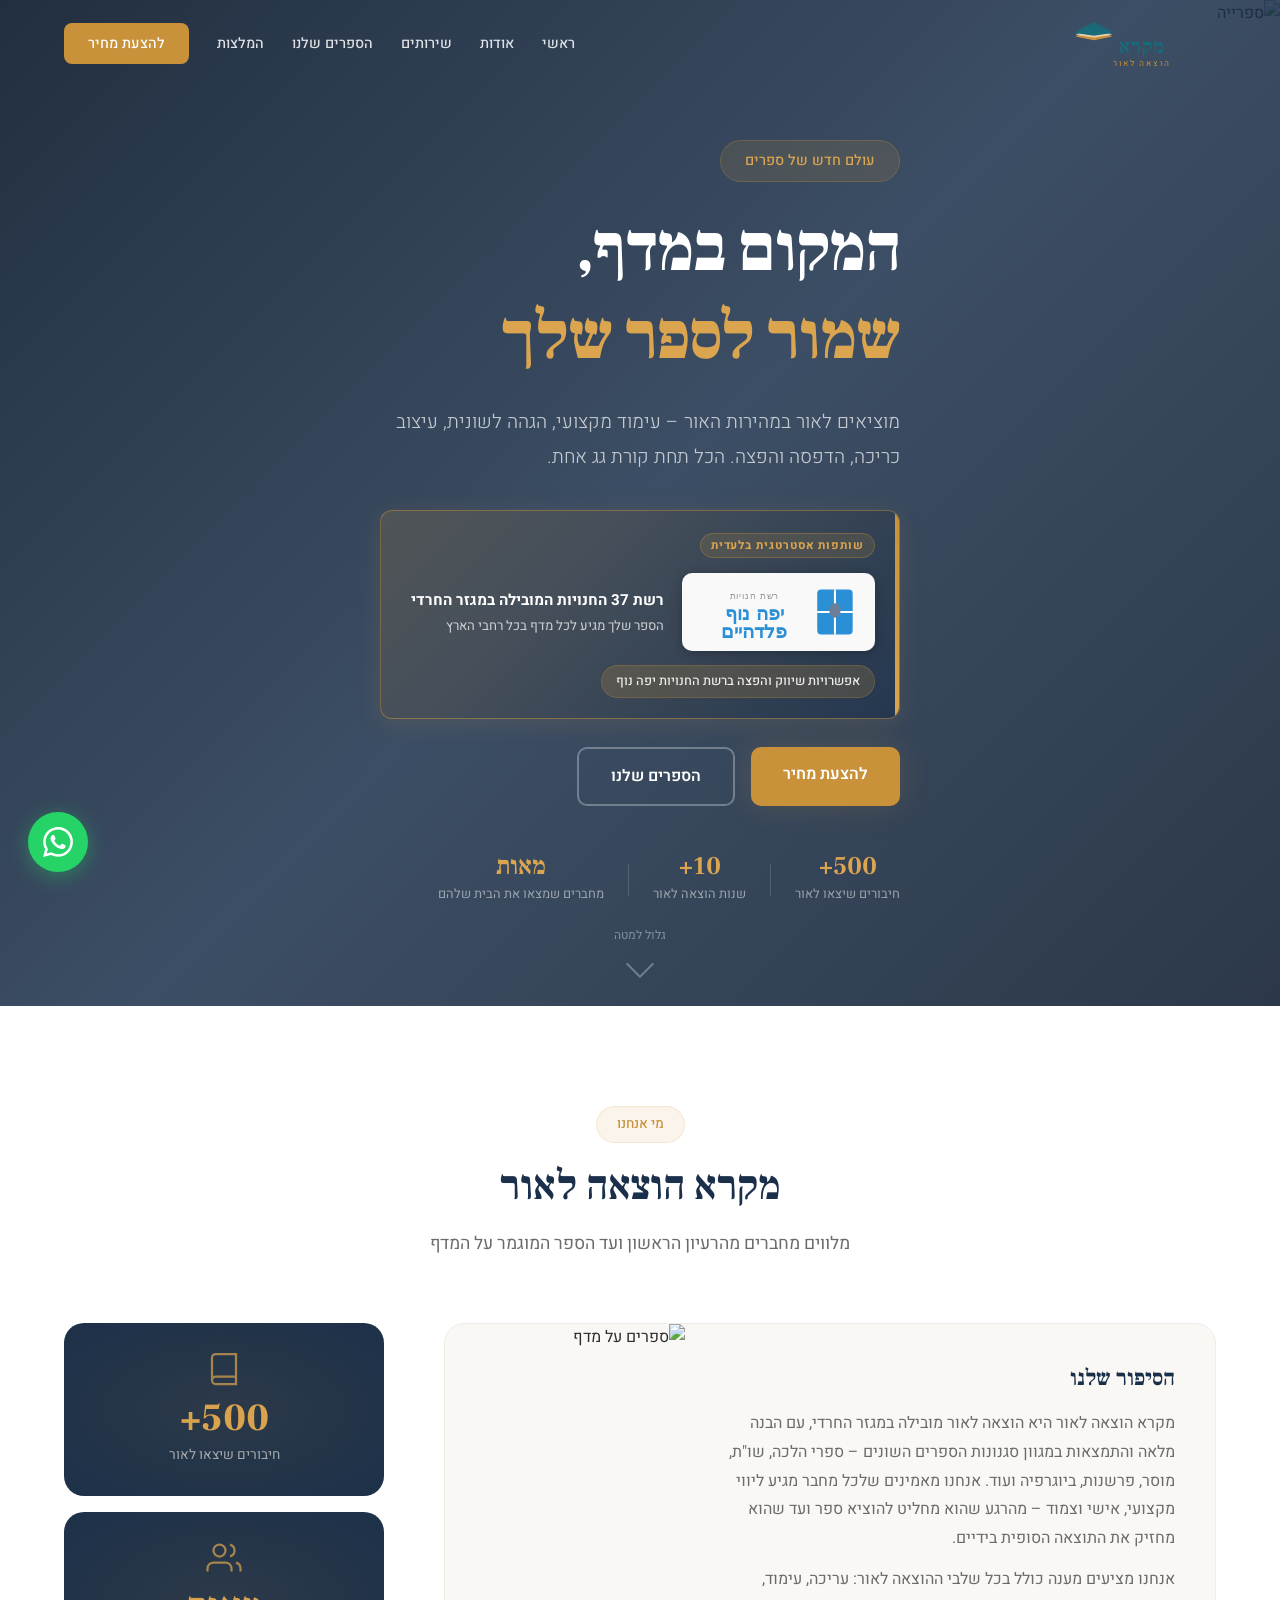
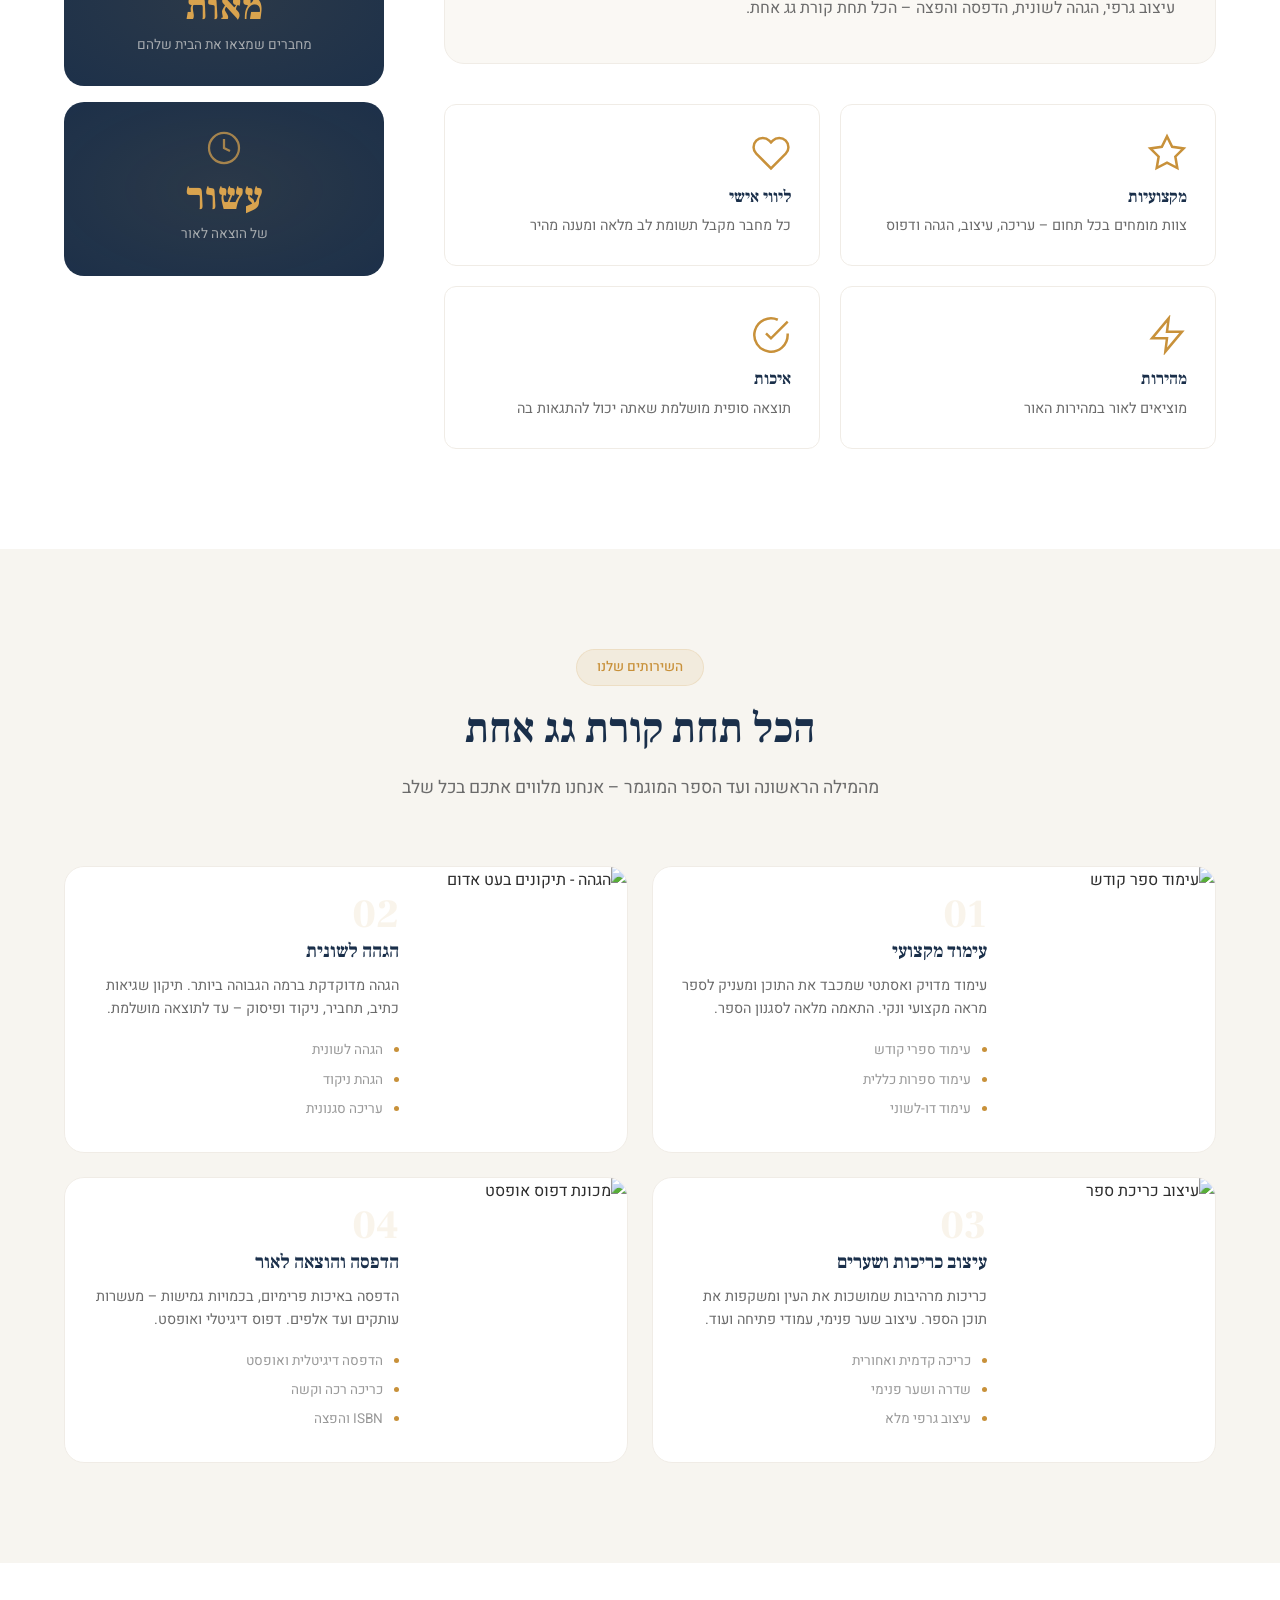
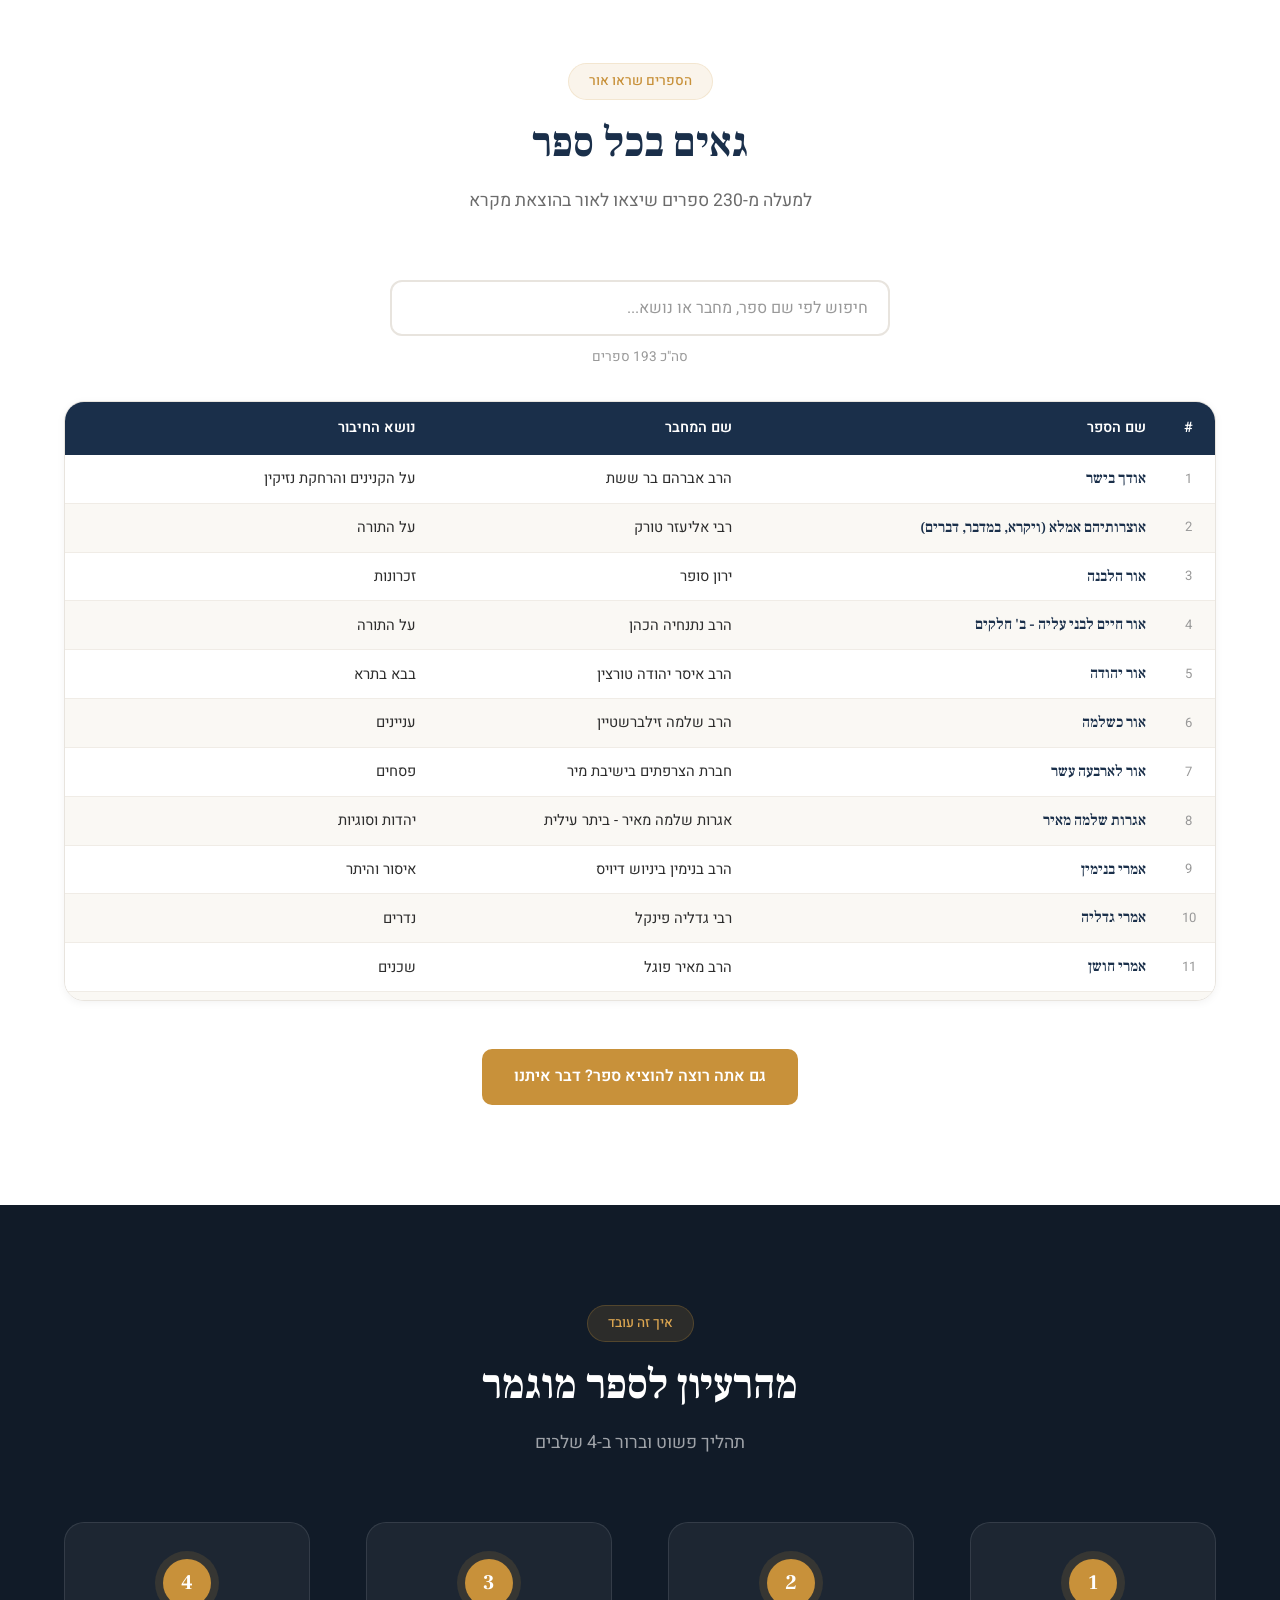
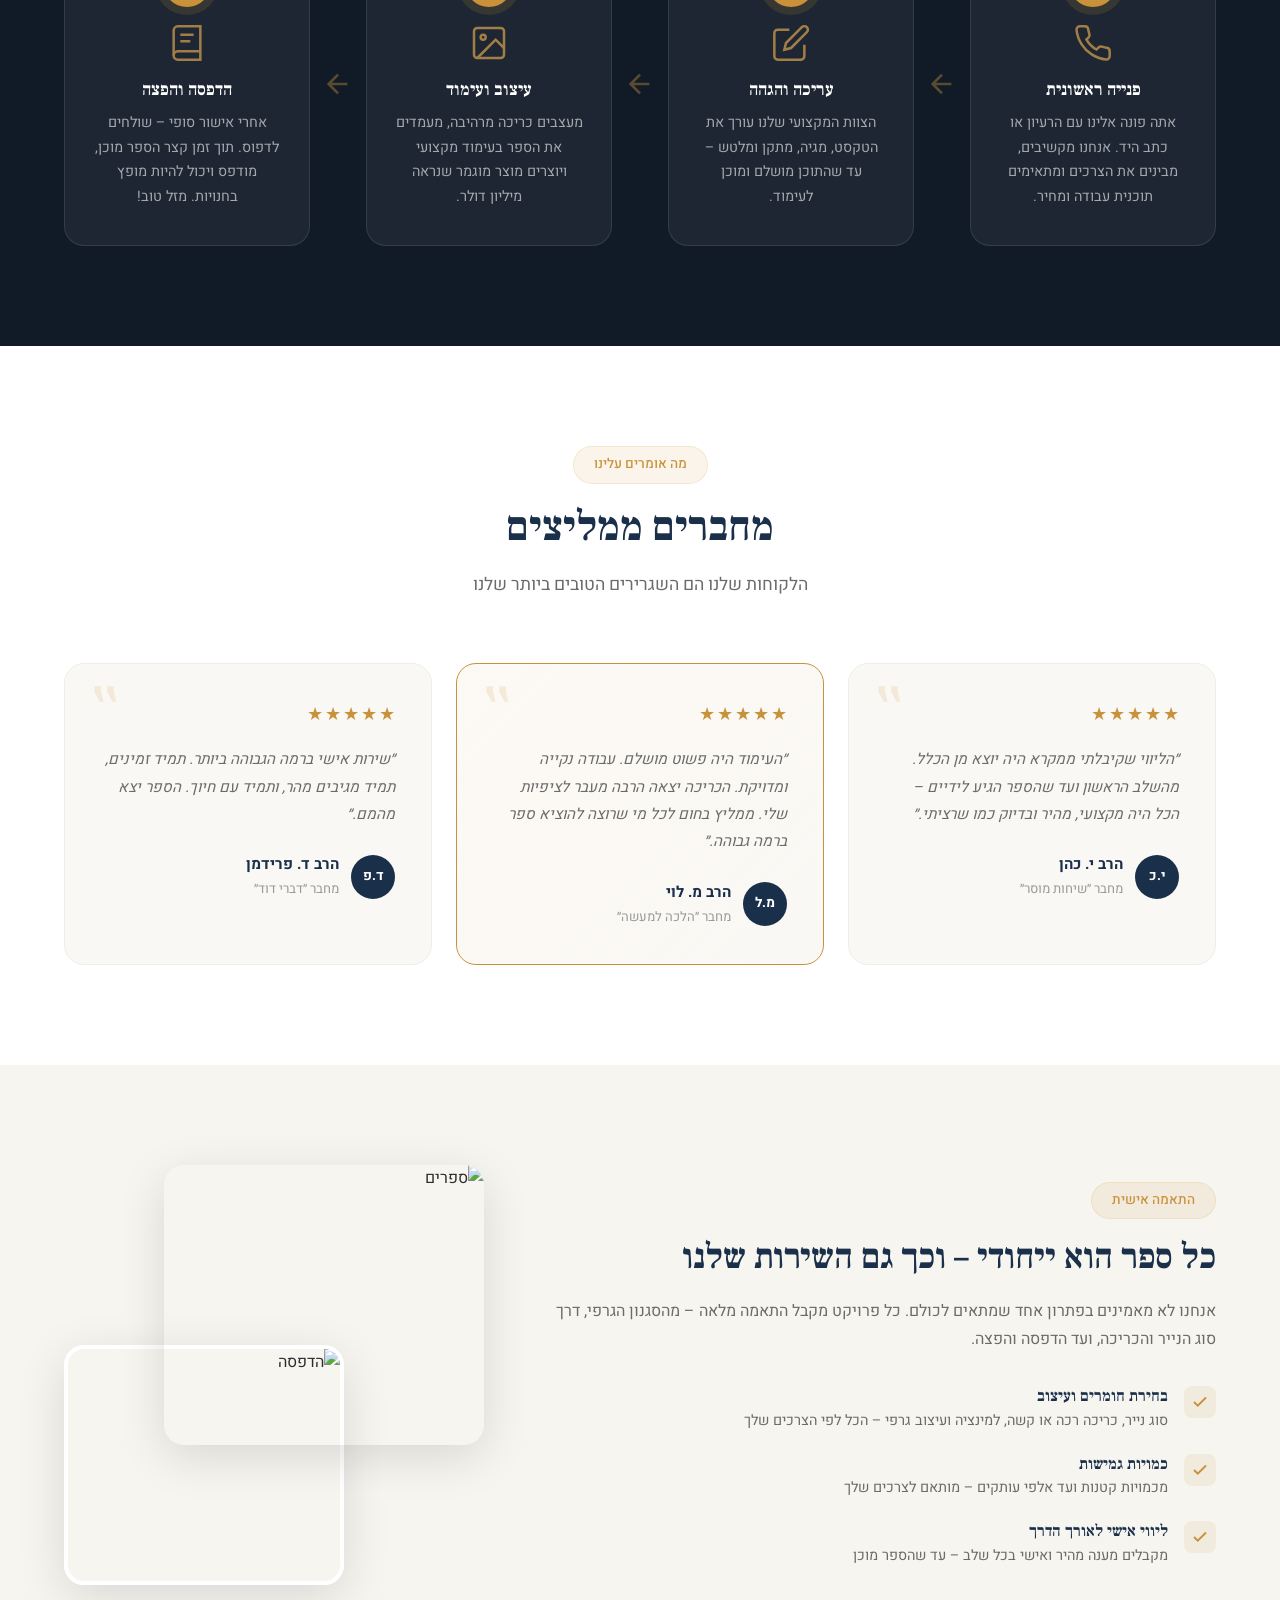
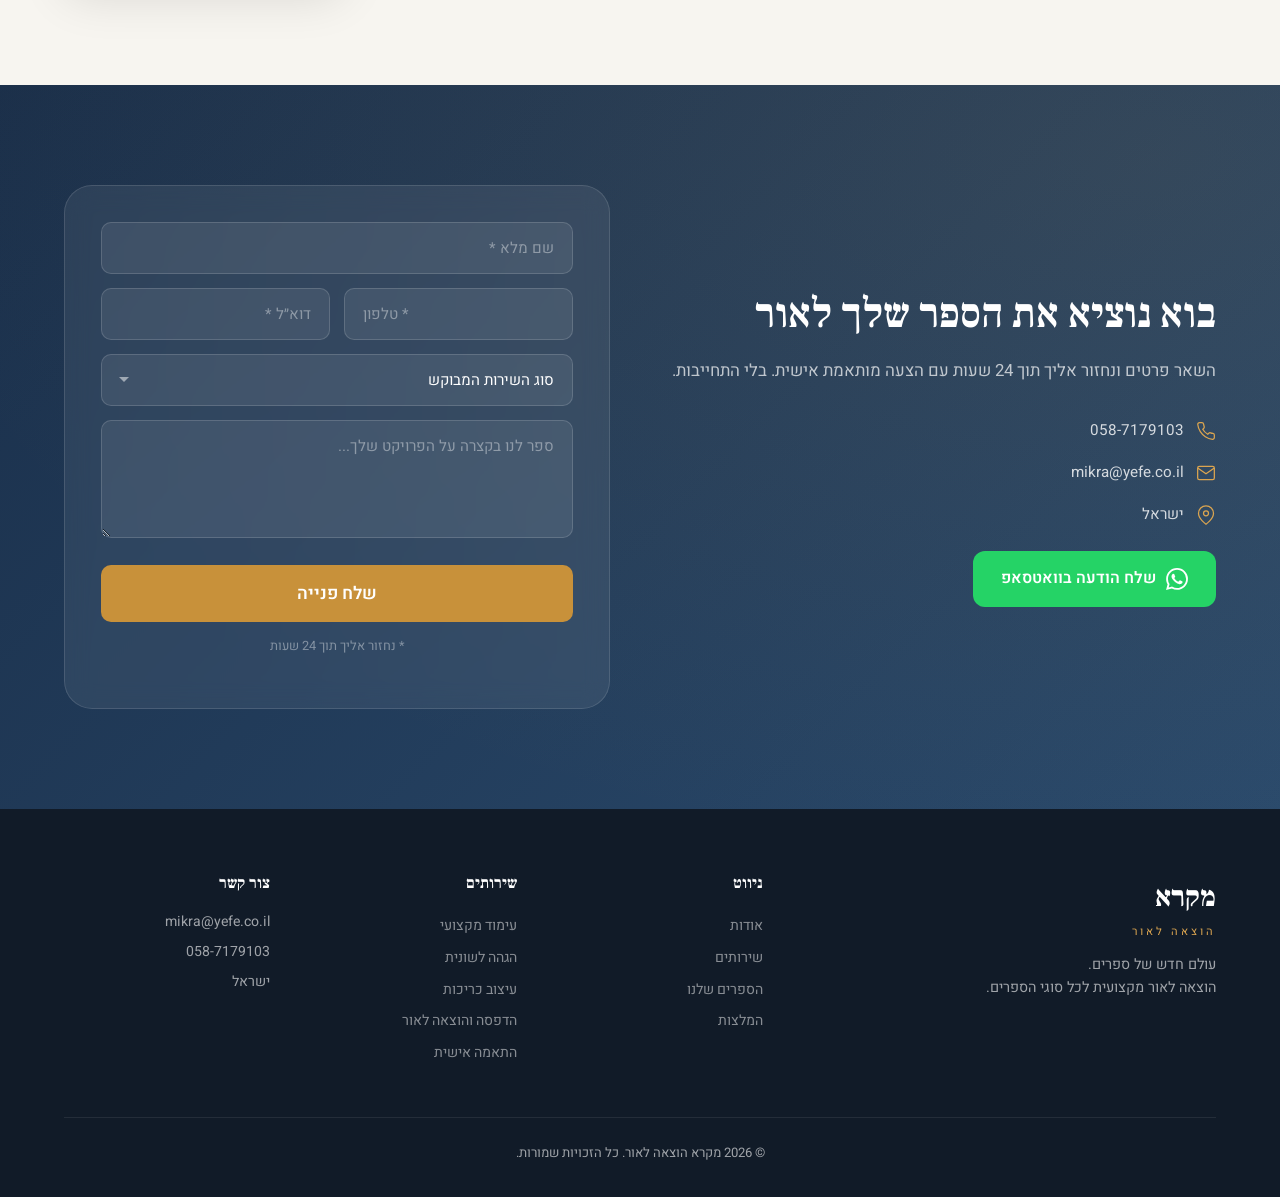
==== commit 98799182: "fix process section wording: layout→עימוד, soften distribution claim" ====
--- a/index.html
+++ b/index.html
@@ -374,7 +374,7 @@
                     <svg viewBox="0 0 24 24" fill="none" stroke="currentColor" stroke-width="1.5"><rect x="3" y="3" width="18" height="18" rx="2"/><circle cx="8.5" cy="8.5" r="1.5"/><path d="M21 15l-5-5L5 21"/></svg>
                 </div>
                 <h3>עיצוב ועימוד</h3>
-                <p>מעצבים כריכה מרהיבה, מעמדים את הספר בלייאאוט מקצועי ויוצרים מוצר מוגמר שנראה מיליון דולר.</p>
+                <p>מעצבים כריכה מרהיבה, מעמדים את הספר בעימוד מקצועי ויוצרים מוצר מוגמר שנראה מיליון דולר.</p>
             </div>
             <div class="process-card-arrow">
                 <svg viewBox="0 0 24 24" fill="none" stroke="currentColor" stroke-width="2"><path d="M5 12h14M12 5l7 7-7 7"/></svg>
@@ -385,7 +385,7 @@
                     <svg viewBox="0 0 24 24" fill="none" stroke="currentColor" stroke-width="1.5"><path d="M4 19.5A2.5 2.5 0 016.5 17H20"/><path d="M6.5 2H20v20H6.5A2.5 2.5 0 014 19.5v-15A2.5 2.5 0 016.5 2z"/><path d="M8 7h8M8 11h6"/></svg>
                 </div>
                 <h3>הדפסה והפצה</h3>
-                <p>אחרי אישור סופי – שולחים לדפוס. תוך זמן קצר הספר מוכן, מודפס ומופץ בחנויות. מזל טוב!</p>
+                <p>אחרי אישור סופי – שולחים לדפוס. תוך זמן קצר הספר מוכן, מודפס ויכול להיות מופץ בחנויות. מזל טוב!</p>
             </div>
         </div>
     </div>
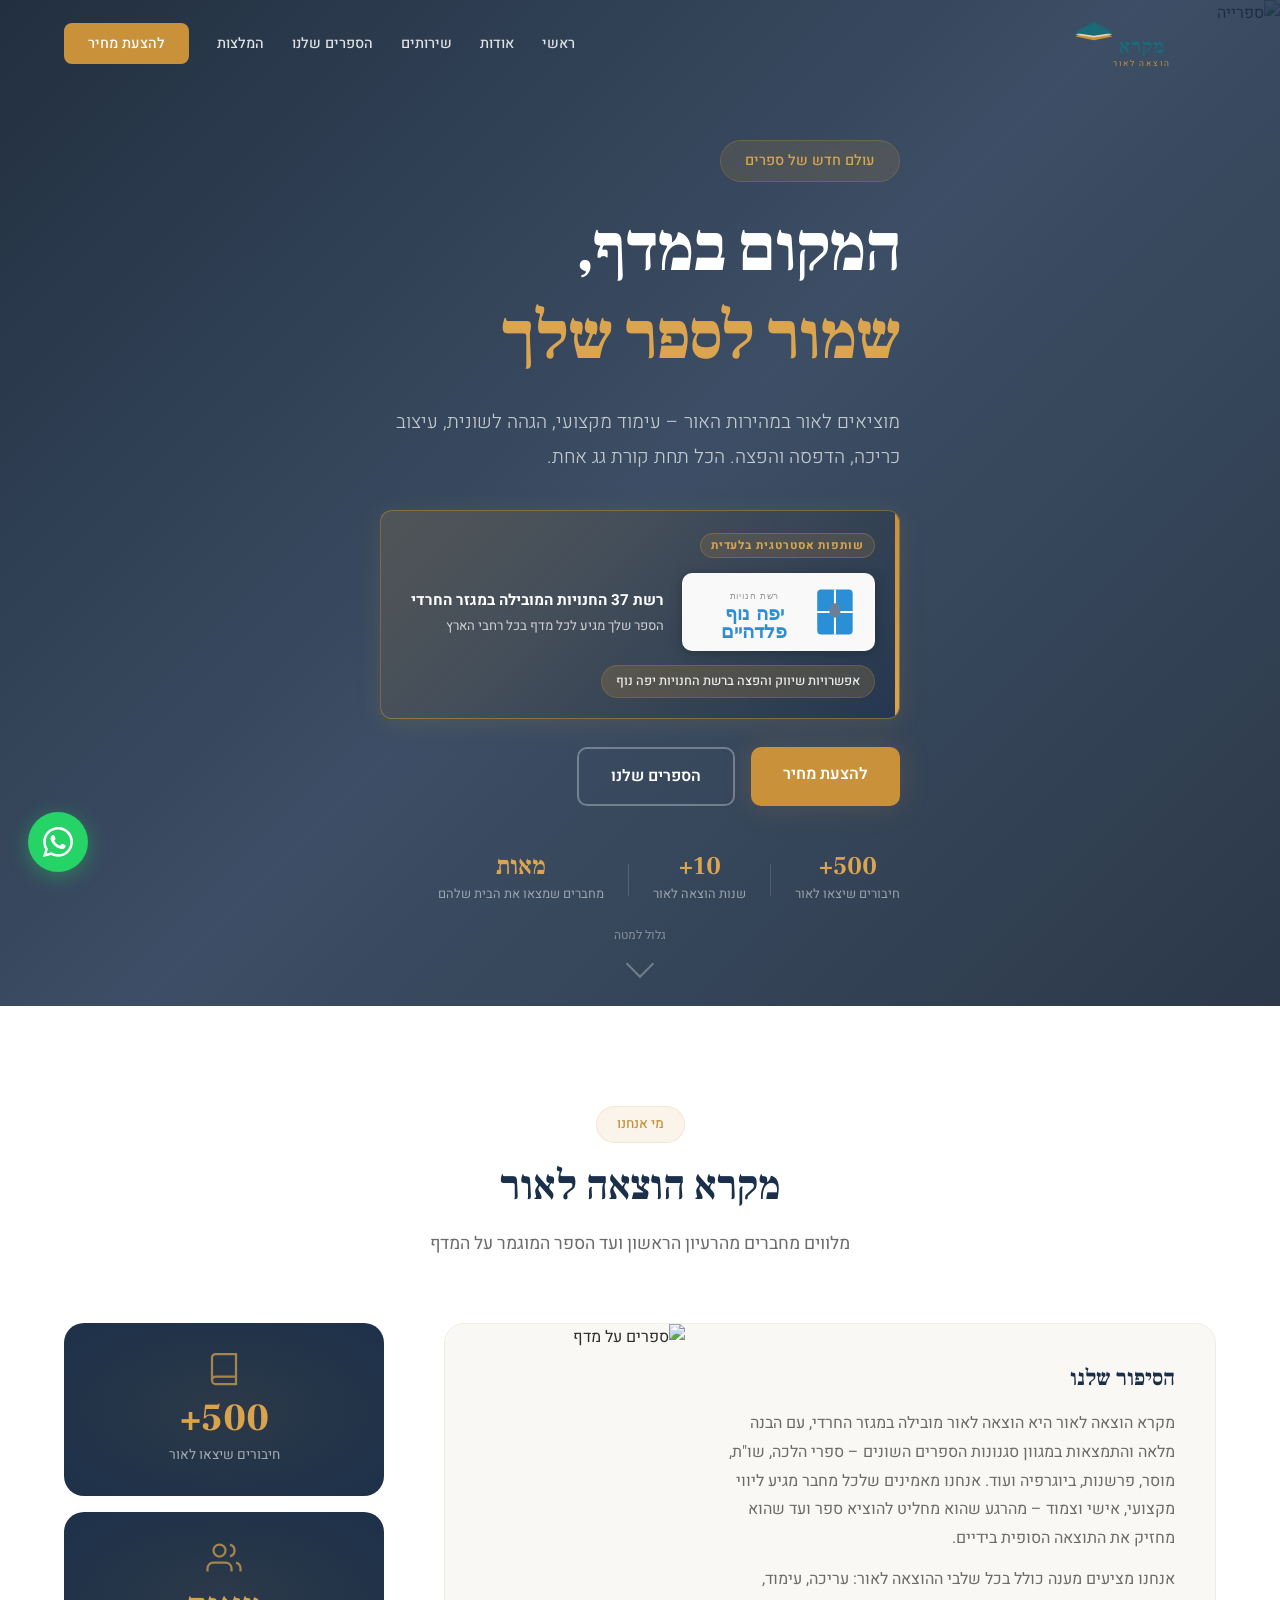
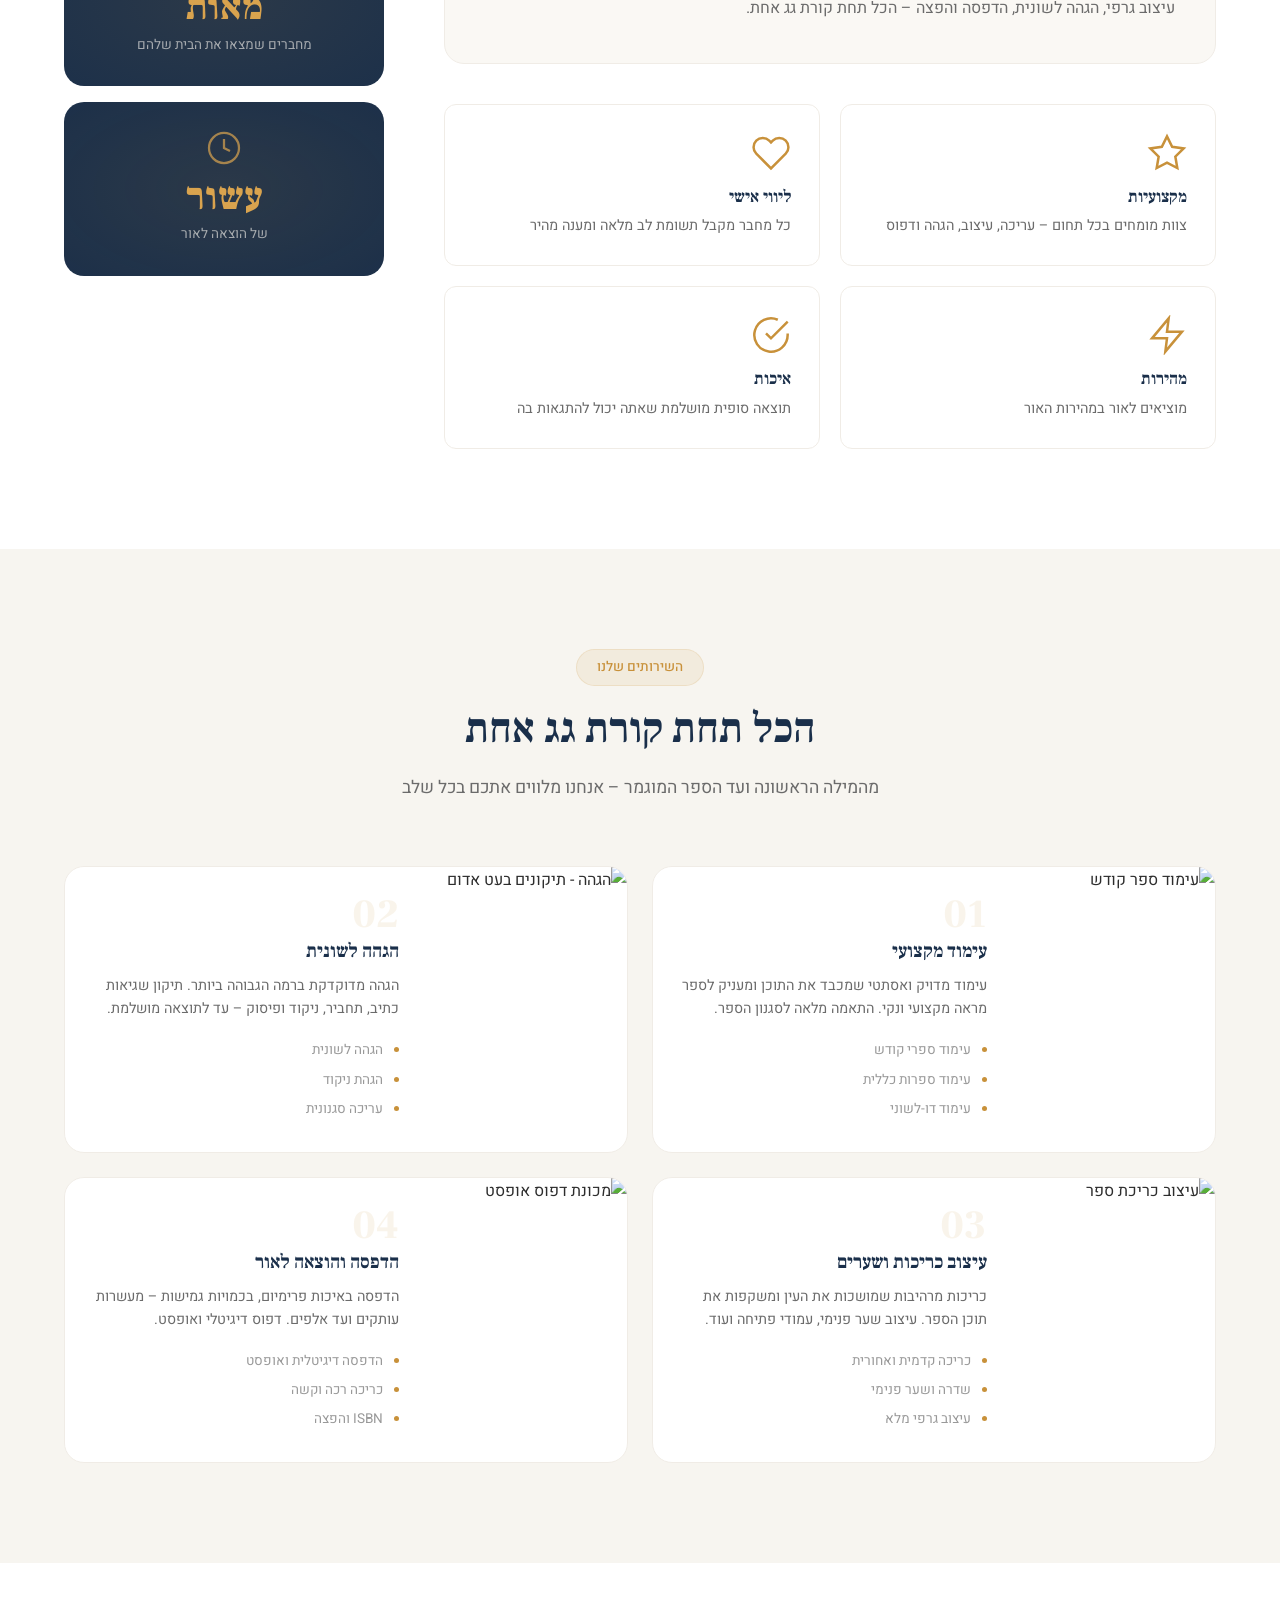
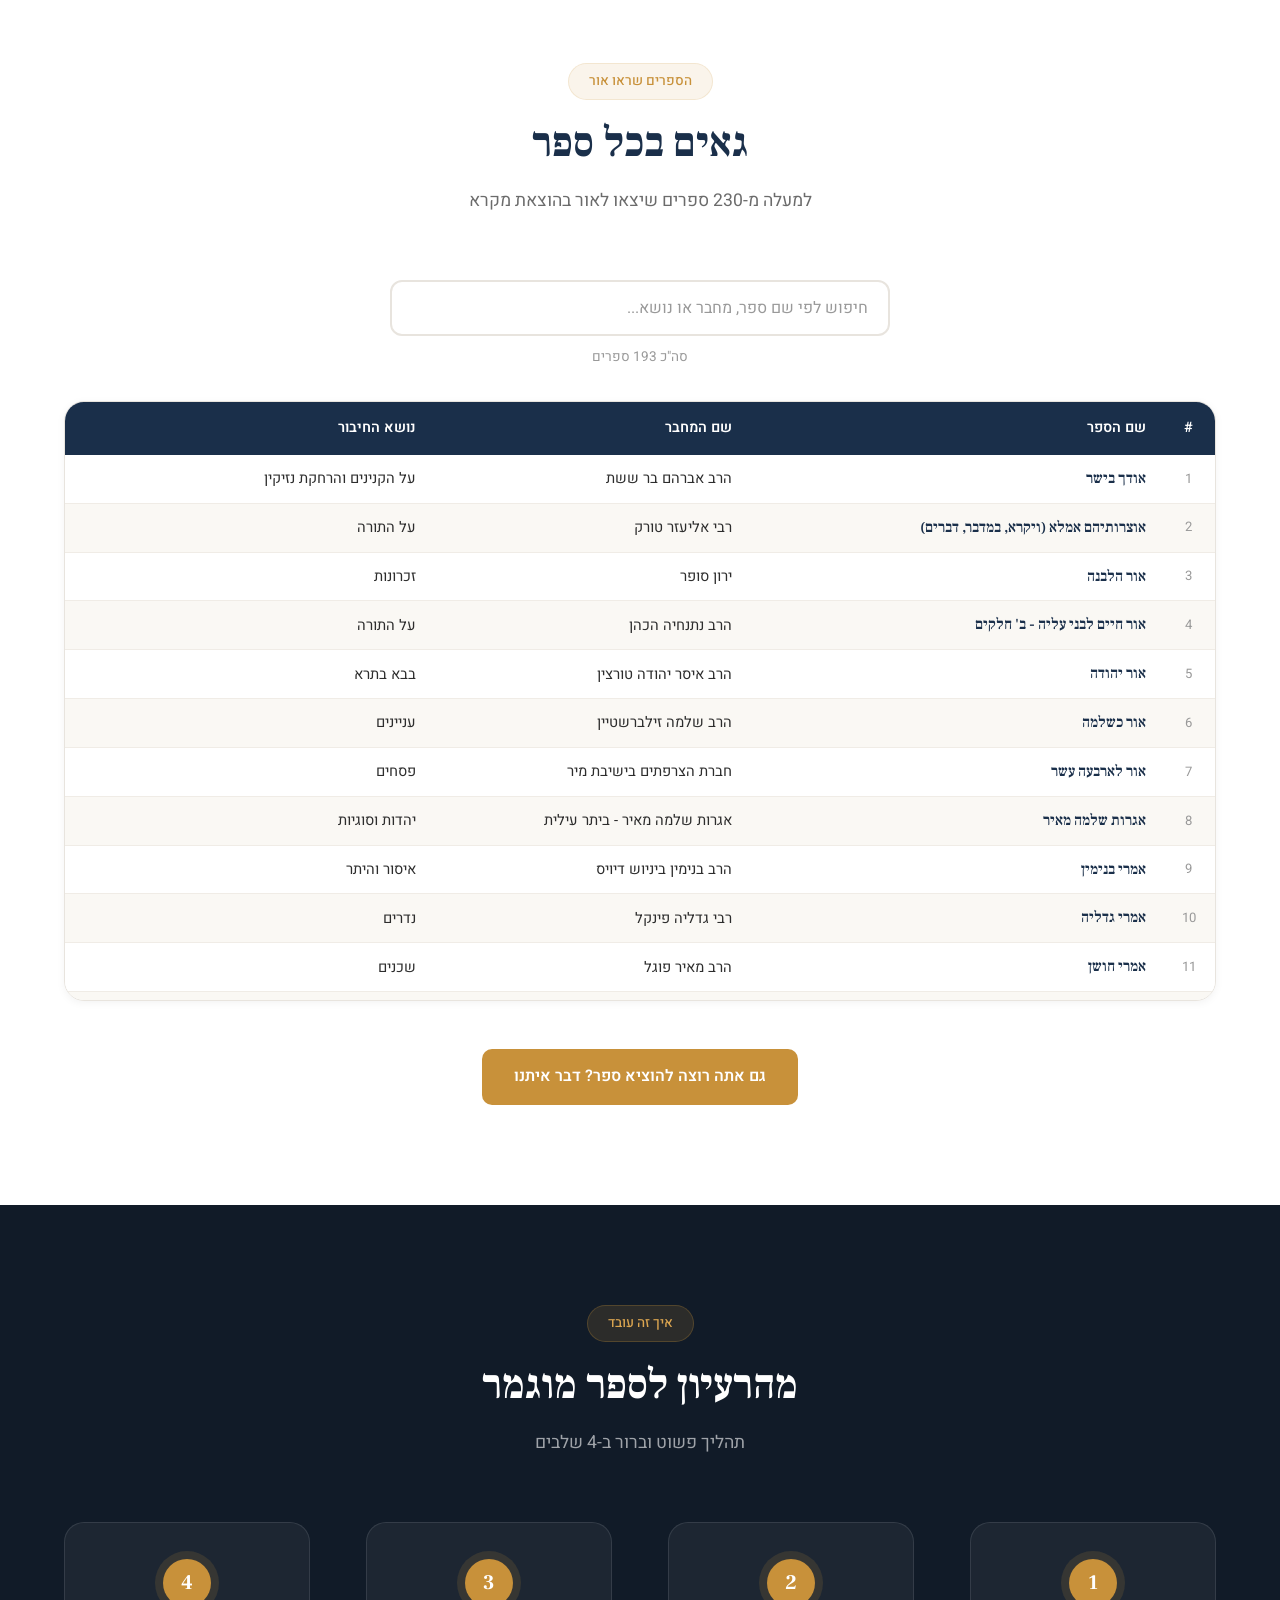
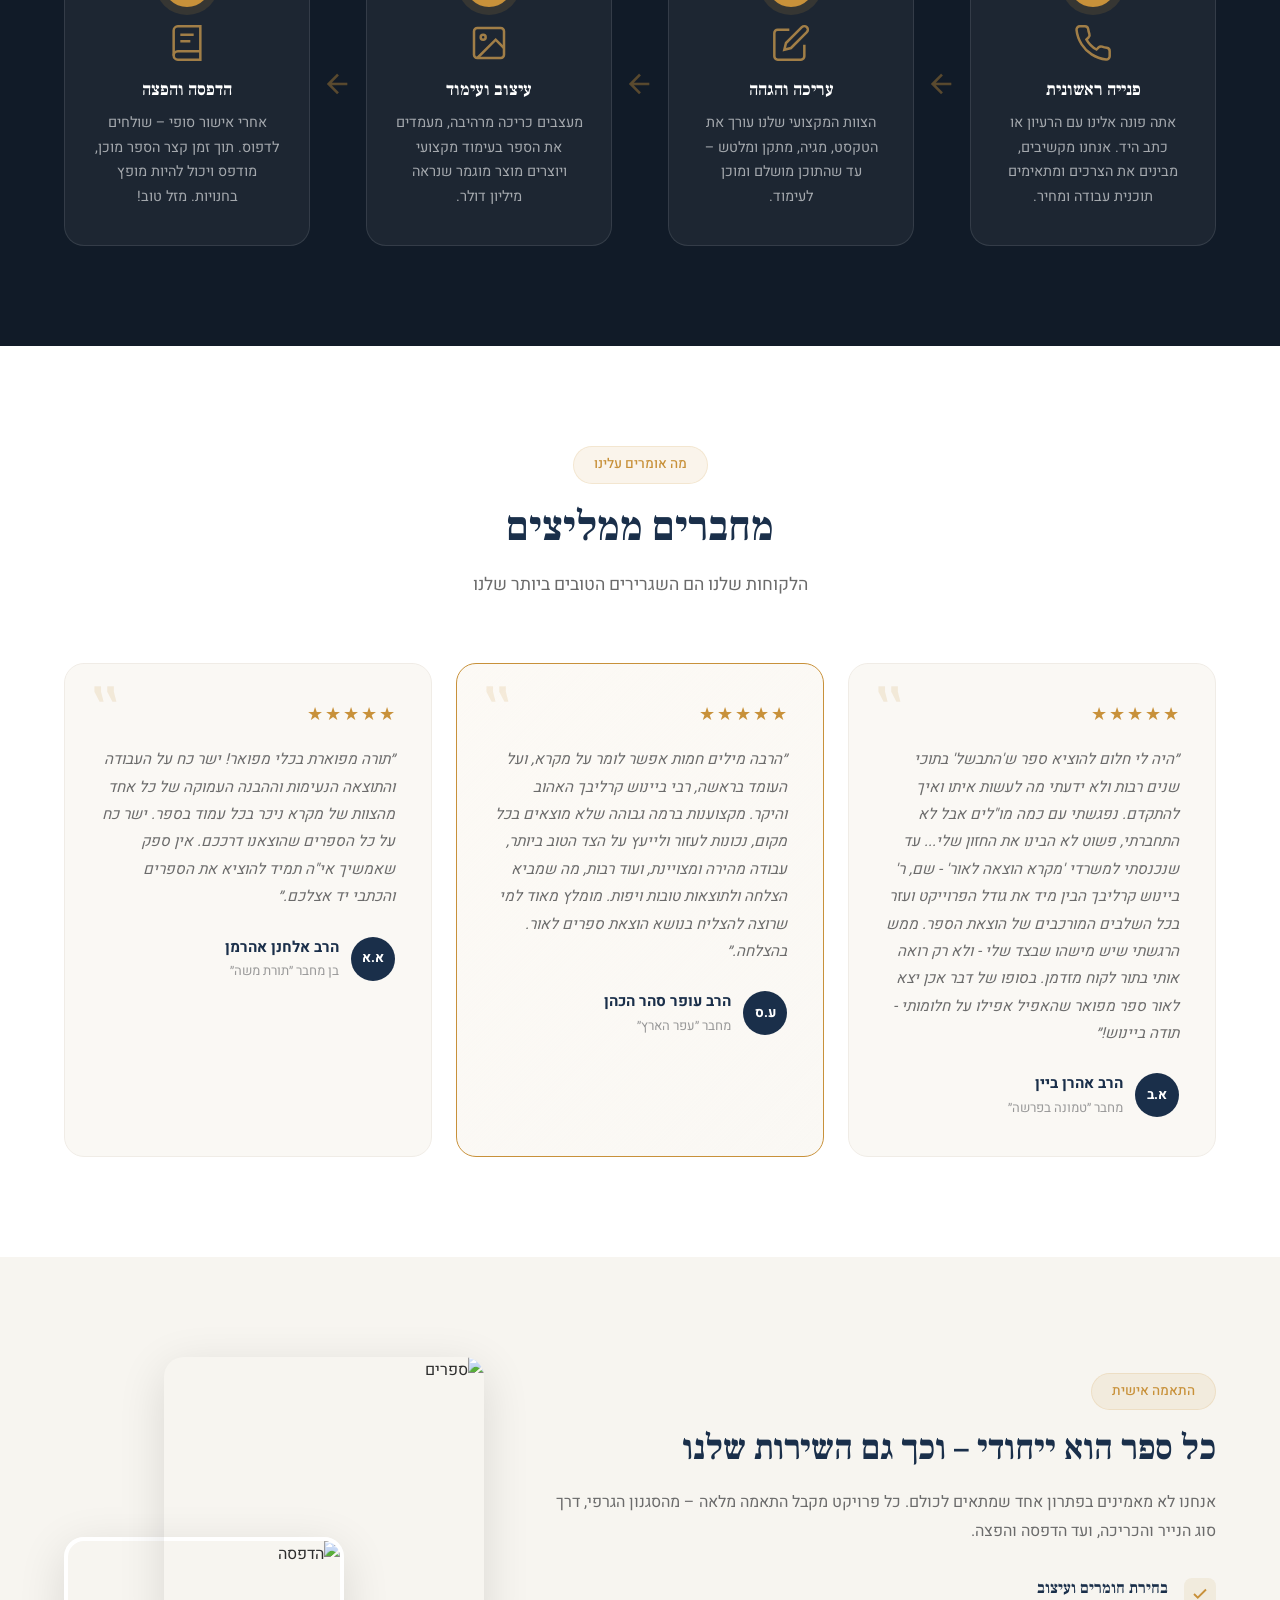
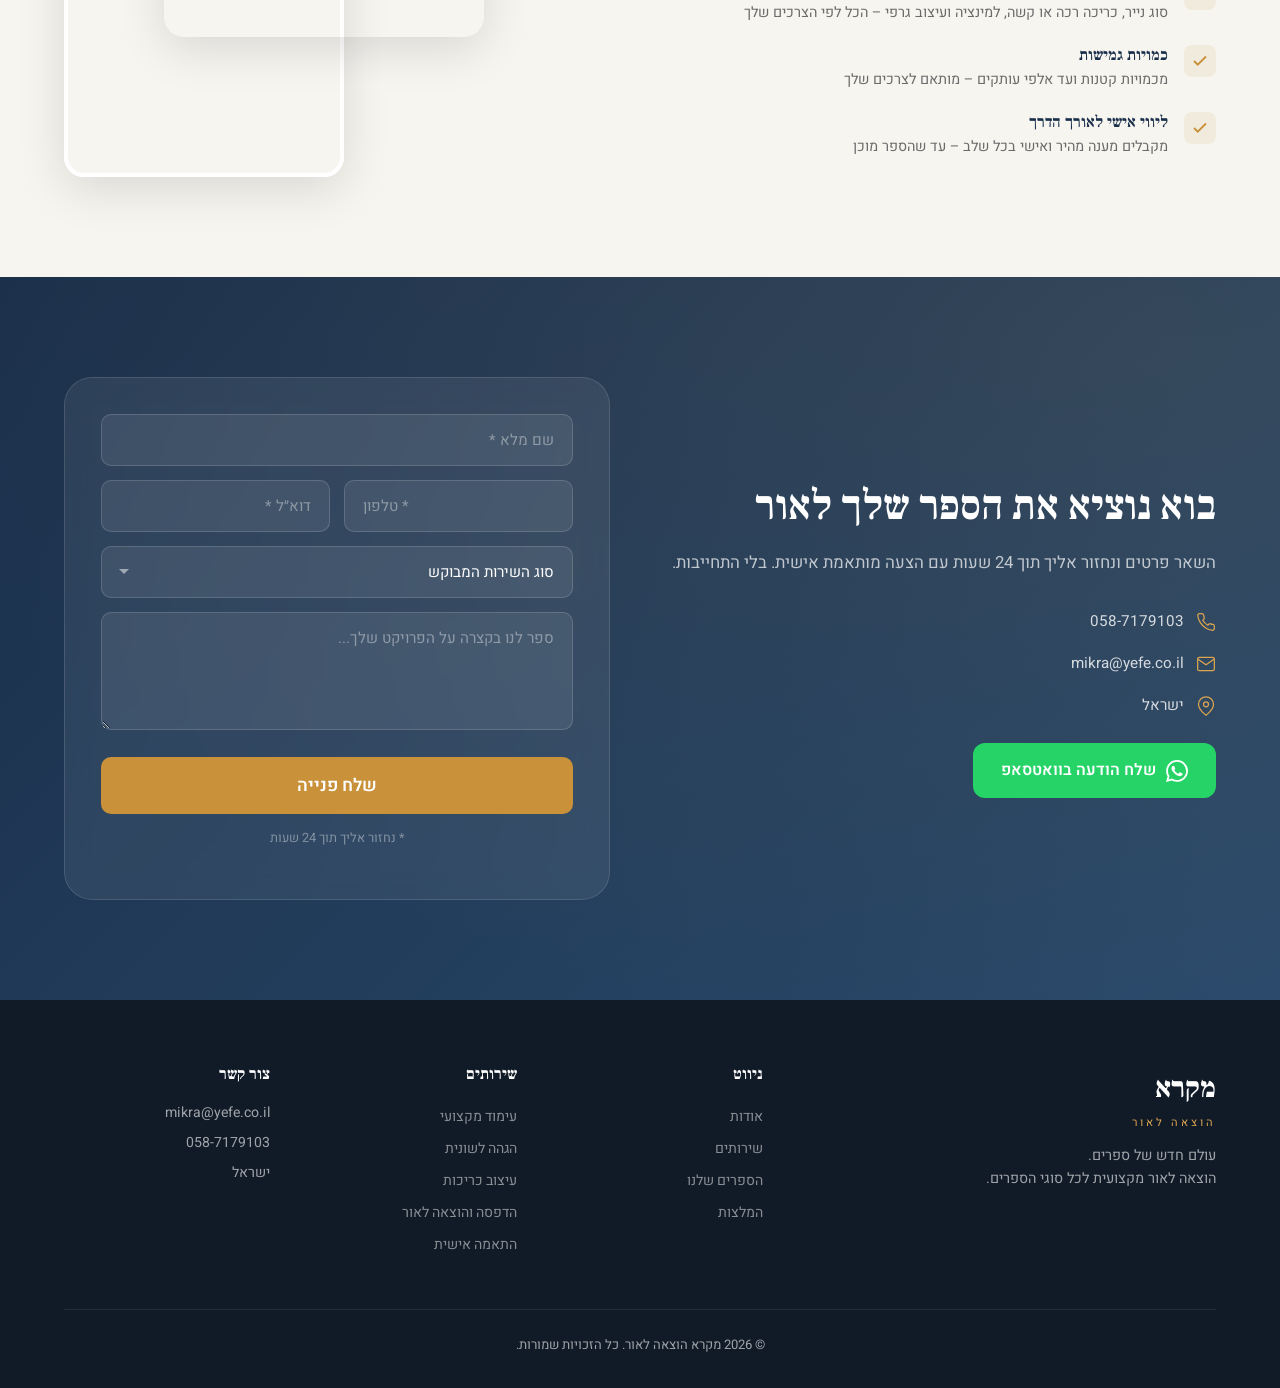
==== commit 3ffadaf0: "replace testimonials with real customer reviews" ====
--- a/index.html
+++ b/index.html
@@ -404,12 +404,12 @@
                 <div class="testimonial-stars">
                     <span>&#9733;</span><span>&#9733;</span><span>&#9733;</span><span>&#9733;</span><span>&#9733;</span>
                 </div>
-                <p class="testimonial-text">״הליווי שקיבלתי ממקרא היה יוצא מן הכלל. מהשלב הראשון ועד שהספר הגיע לידיים – הכל היה מקצועי, מהיר ובדיוק כמו שרציתי.״</p>
+                <p class="testimonial-text">״היה לי חלום להוציא ספר ש'התבשל' בתוכי שנים רבות ולא ידעתי מה לעשות איתו ואיך להתקדם. נפגשתי עם כמה מו"לים אבל לא התחברתי, פשוט לא הבינו את החזון שלי... עד שנכנסתי למשרדי 'מקרא הוצאה לאור' - שם, ר' ביינוש קרליבך הבין מיד את גודל הפרוייקט ועזר בכל השלבים המורכבים של הוצאת הספר. ממש הרגשתי שיש מישהו שבצד שלי - ולא רק רואה אותי בתור לקוח מזדמן. בסופו של דבר אכן יצא לאור ספר מפואר שהאפיל אפילו על חלומותי - תודה ביינוש!״</p>
                 <div class="testimonial-author">
-                    <div class="testimonial-avatar">י.כ</div>
+                    <div class="testimonial-avatar">א.ב</div>
                     <div>
-                        <strong>הרב י. כהן</strong>
-                        <span>מחבר ״שיחות מוסר״</span>
+                        <strong>הרב אהרן ביין</strong>
+                        <span>מחבר ״טמונה בפרשה״</span>
                     </div>
                 </div>
             </div>
@@ -417,12 +417,12 @@
                 <div class="testimonial-stars">
                     <span>&#9733;</span><span>&#9733;</span><span>&#9733;</span><span>&#9733;</span><span>&#9733;</span>
                 </div>
-                <p class="testimonial-text">״העימוד היה פשוט מושלם. עבודה נקייה ומדויקת. הכריכה יצאה הרבה מעבר לציפיות שלי. ממליץ בחום לכל מי שרוצה להוציא ספר ברמה גבוהה.״</p>
+                <p class="testimonial-text">״הרבה מילים חמות אפשר לומר על מקרא, ועל העומד בראשה, רבי ביינוש קרליבך האהוב והיקר. מקצוענות ברמה גבוהה שלא מוצאים בכל מקום, נכונות לעזור ולייעץ על הצד הטוב ביותר, עבודה מהירה ומצויינת, ועוד רבות, מה שמביא הצלחה ולתוצאות טובות ויפות. מומלץ מאוד למי שרוצה להצליח בנושא הוצאת ספרים לאור. בהצלחה.״</p>
                 <div class="testimonial-author">
-                    <div class="testimonial-avatar">מ.ל</div>
+                    <div class="testimonial-avatar">ע.ס</div>
                     <div>
-                        <strong>הרב מ. לוי</strong>
-                        <span>מחבר ״הלכה למעשה״</span>
+                        <strong>הרב עופר סהר הכהן</strong>
+                        <span>מחבר ״עפר הארץ״</span>
                     </div>
                 </div>
             </div>
@@ -430,12 +430,12 @@
                 <div class="testimonial-stars">
                     <span>&#9733;</span><span>&#9733;</span><span>&#9733;</span><span>&#9733;</span><span>&#9733;</span>
                 </div>
-                <p class="testimonial-text">״שירות אישי ברמה הגבוהה ביותר. תמיד זמינים, תמיד מגיבים מהר, ותמיד עם חיוך. הספר יצא מהמם.״</p>
+                <p class="testimonial-text">״תורה מפוארת בכלי מפואר! ישר כח על העבודה והתוצאה הנעימות וההבנה העמוקה של כל אחד מהצוות של מקרא ניכר בכל עמוד בספר. ישר כח על כל הספרים שהוצאנו דרככם. אין ספק שאמשיך אי"ה תמיד להוציא את הספרים והכתבי יד אצלכם.״</p>
                 <div class="testimonial-author">
-                    <div class="testimonial-avatar">ד.פ</div>
+                    <div class="testimonial-avatar">א.א</div>
                     <div>
-                        <strong>הרב ד. פרידמן</strong>
-                        <span>מחבר ״דברי דוד״</span>
+                        <strong>הרב אלחנן אהרמן</strong>
+                        <span>בן מחבר ״תורת משה״</span>
                     </div>
                 </div>
             </div>
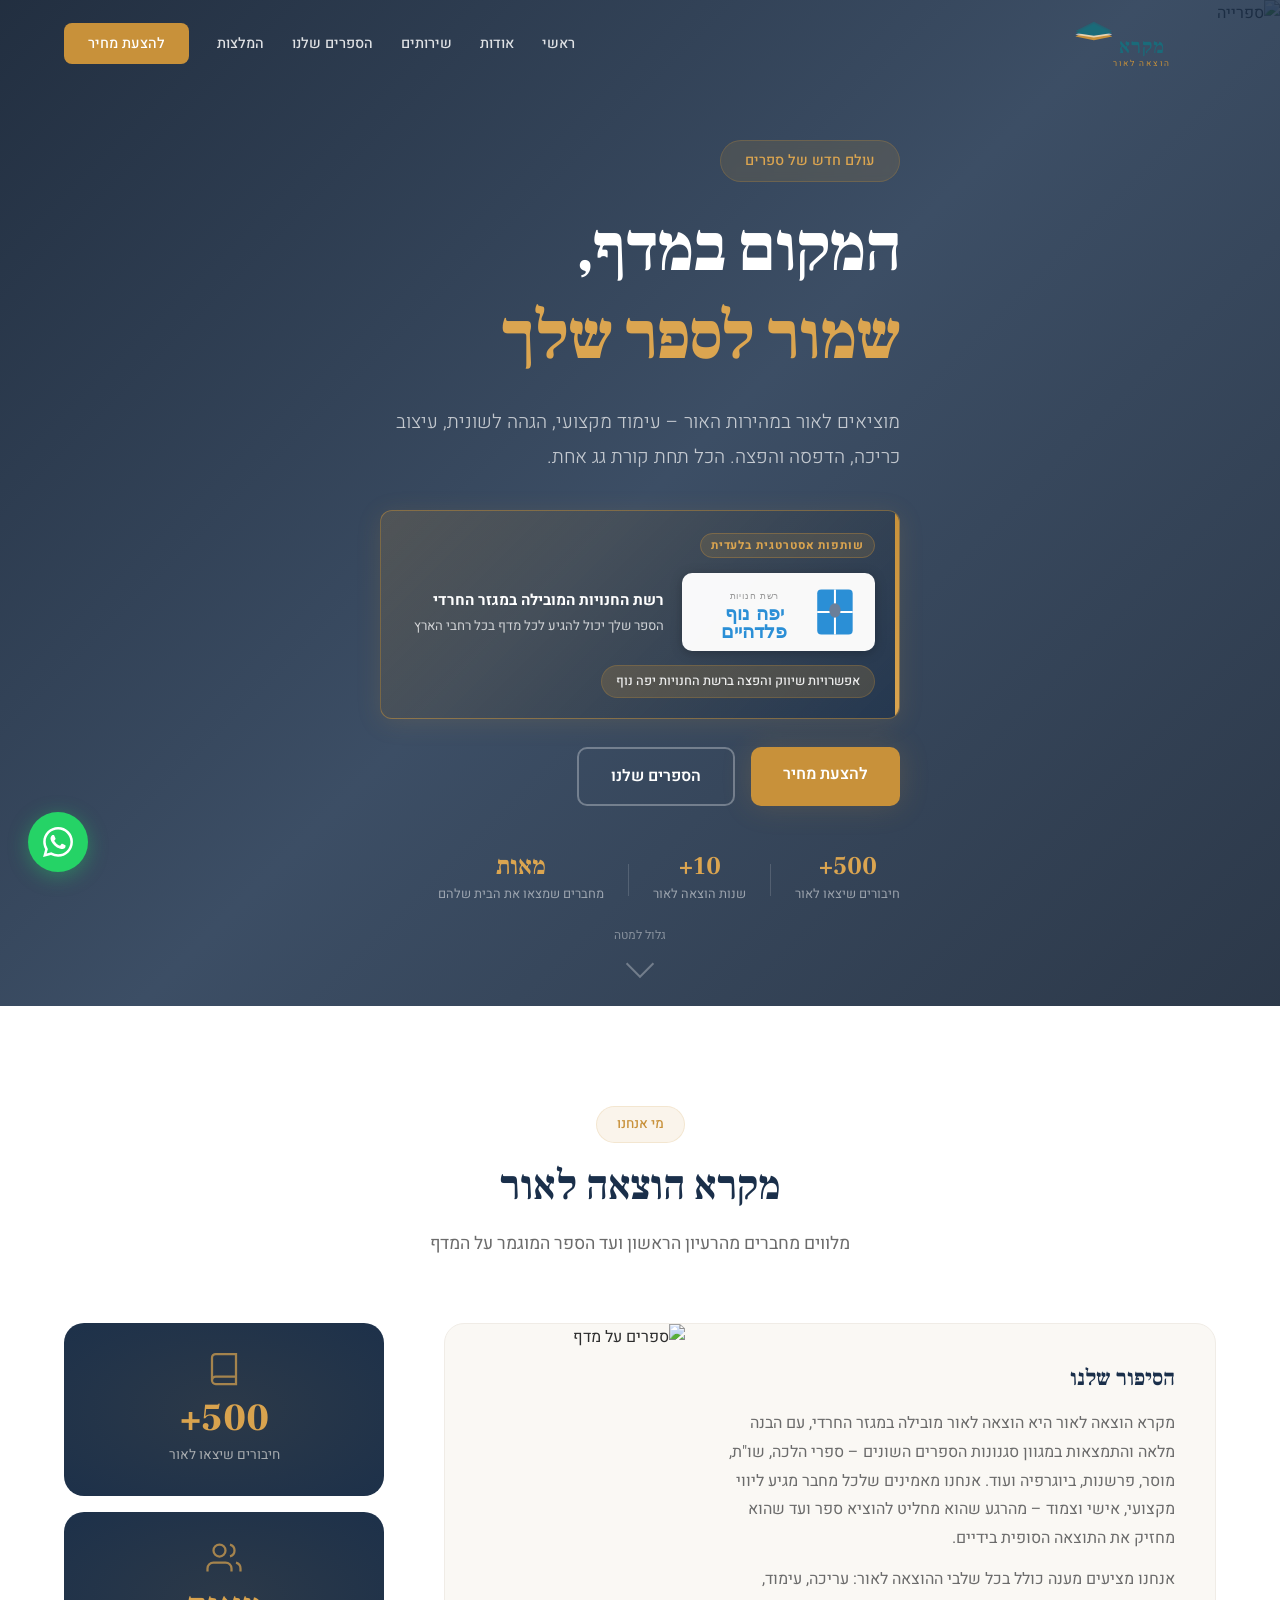
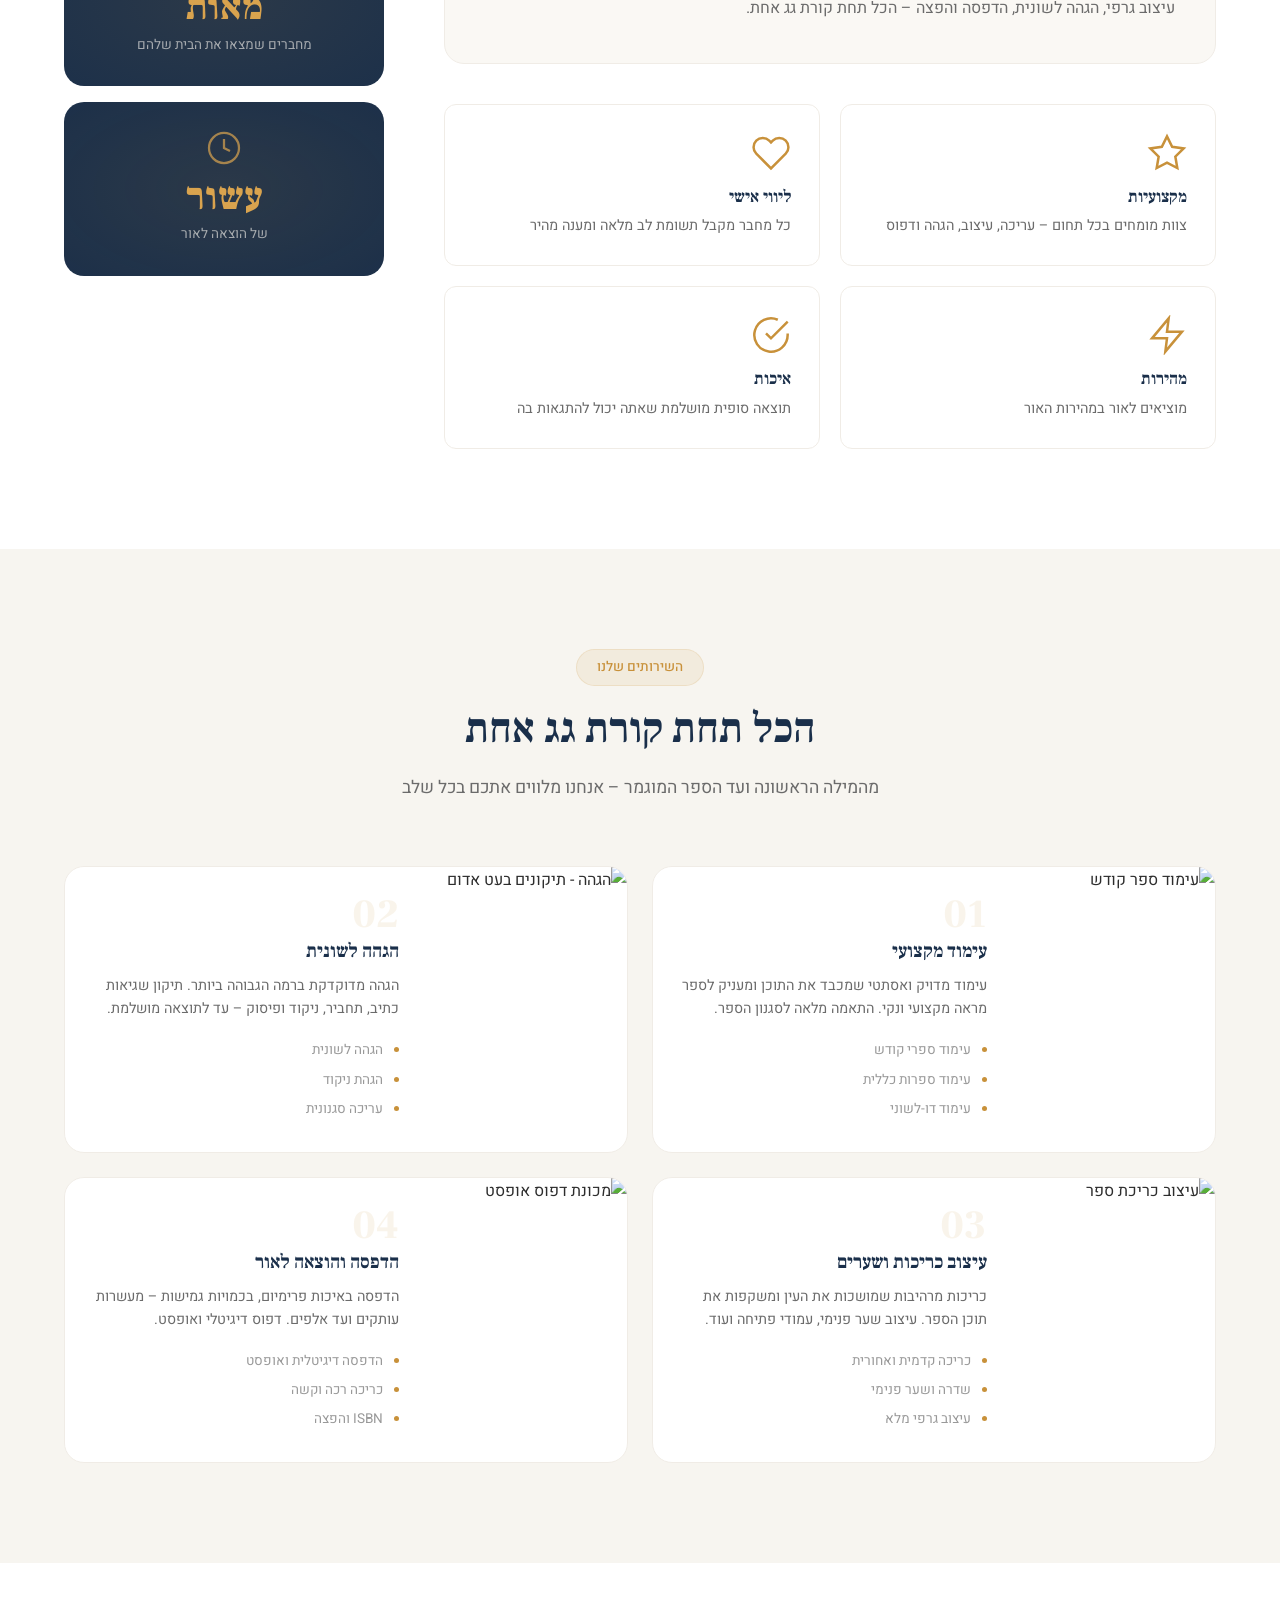
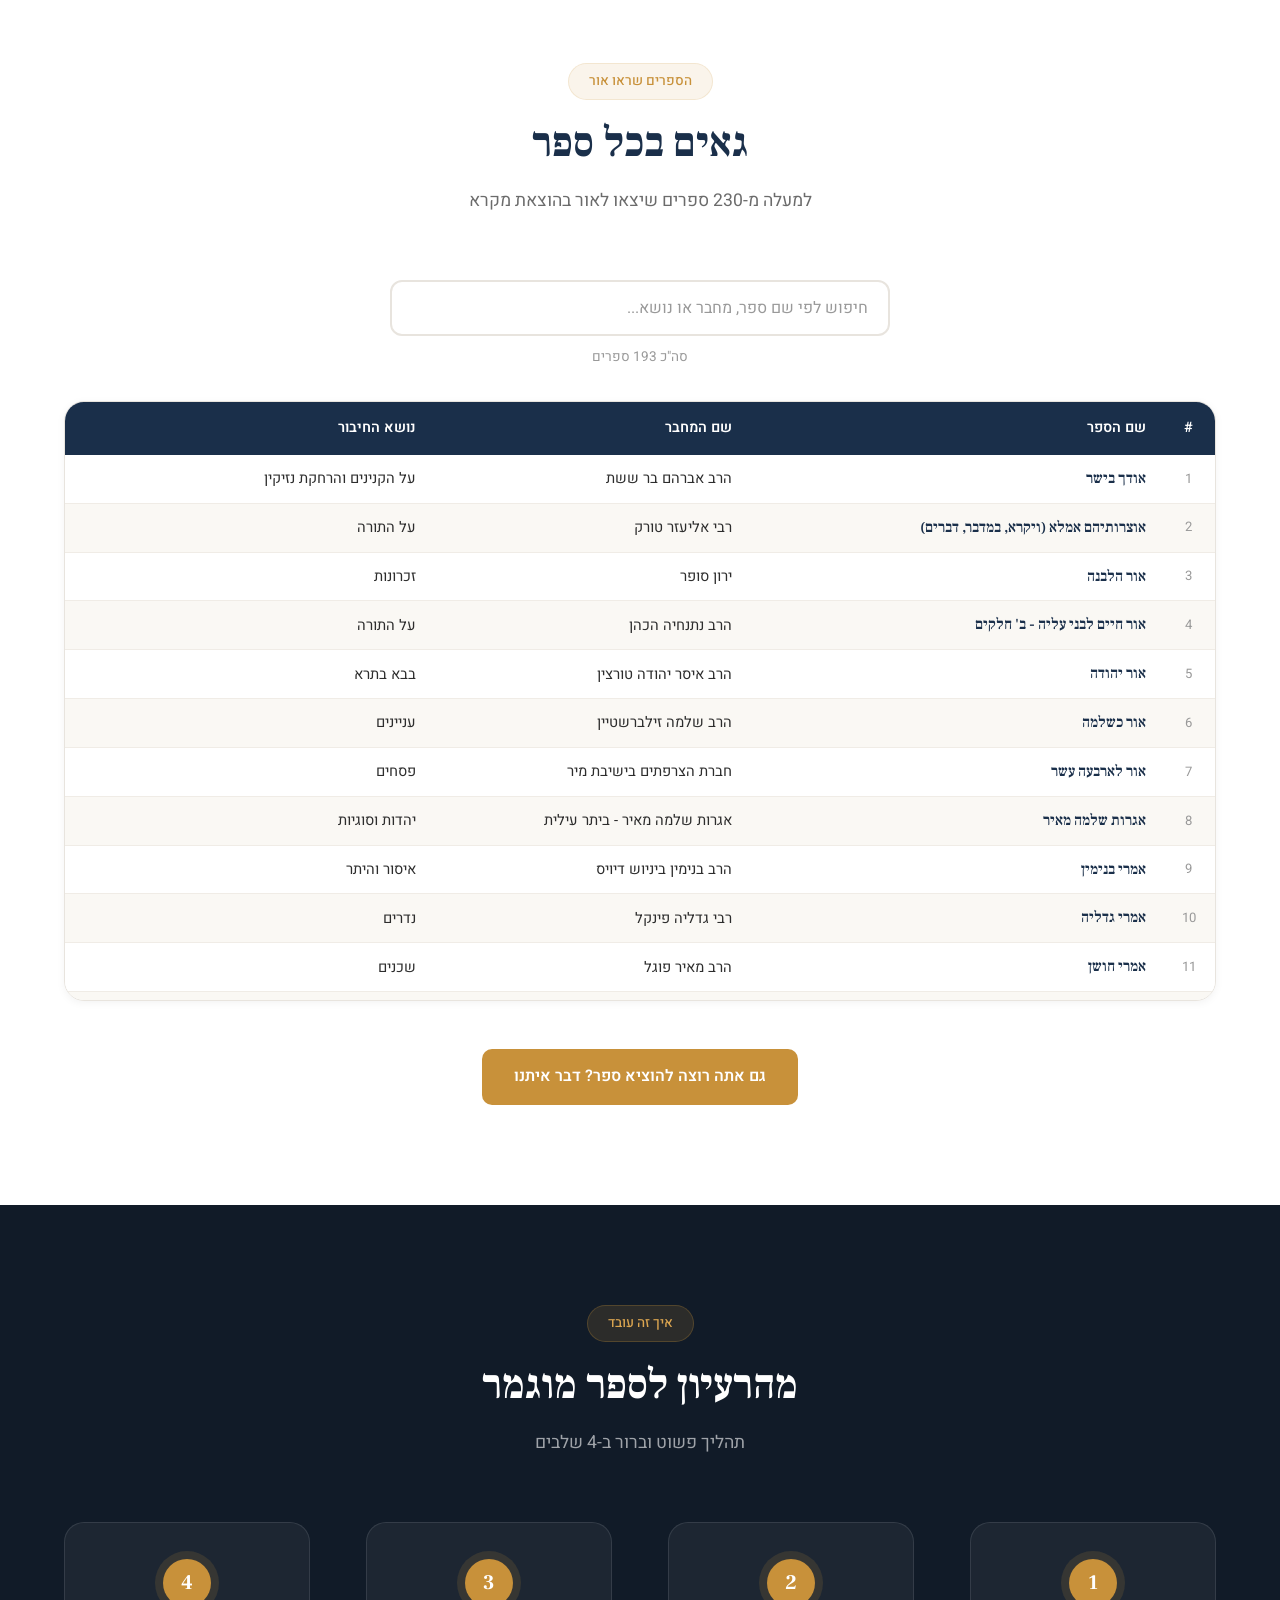
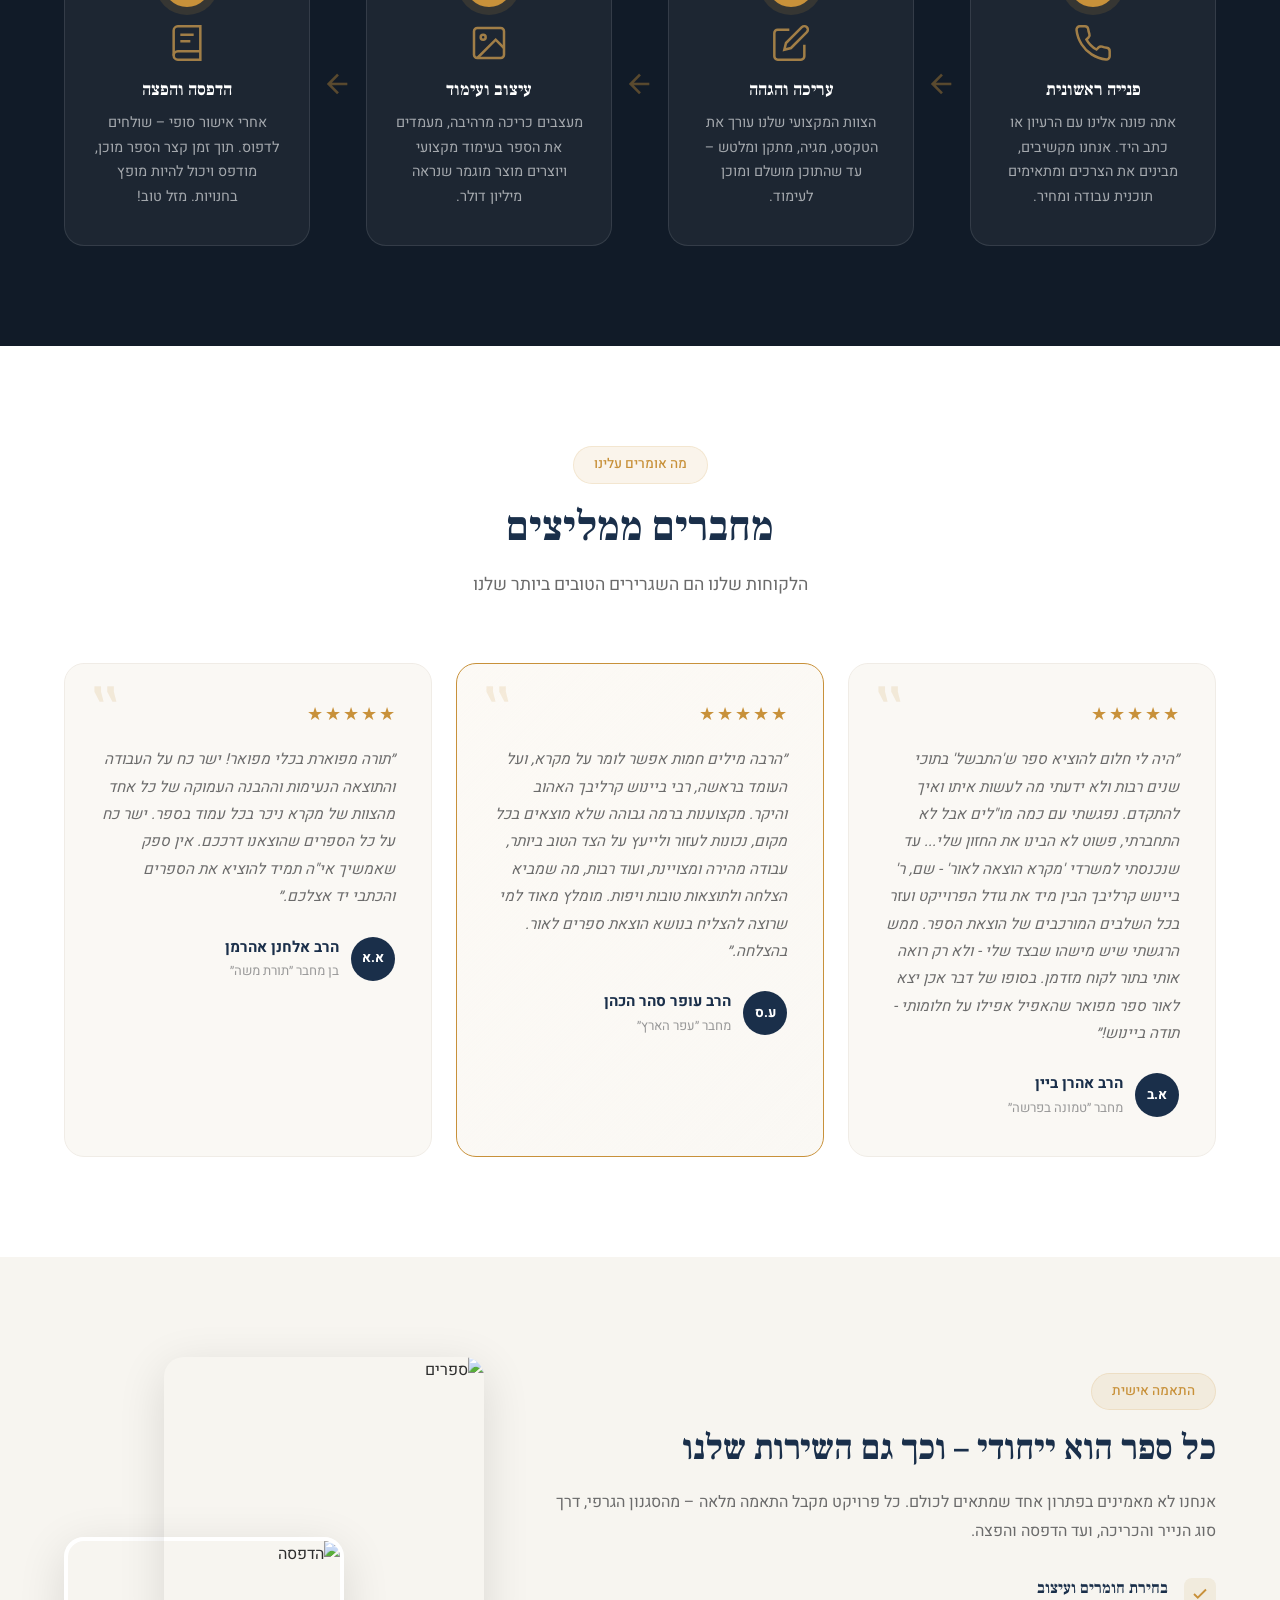
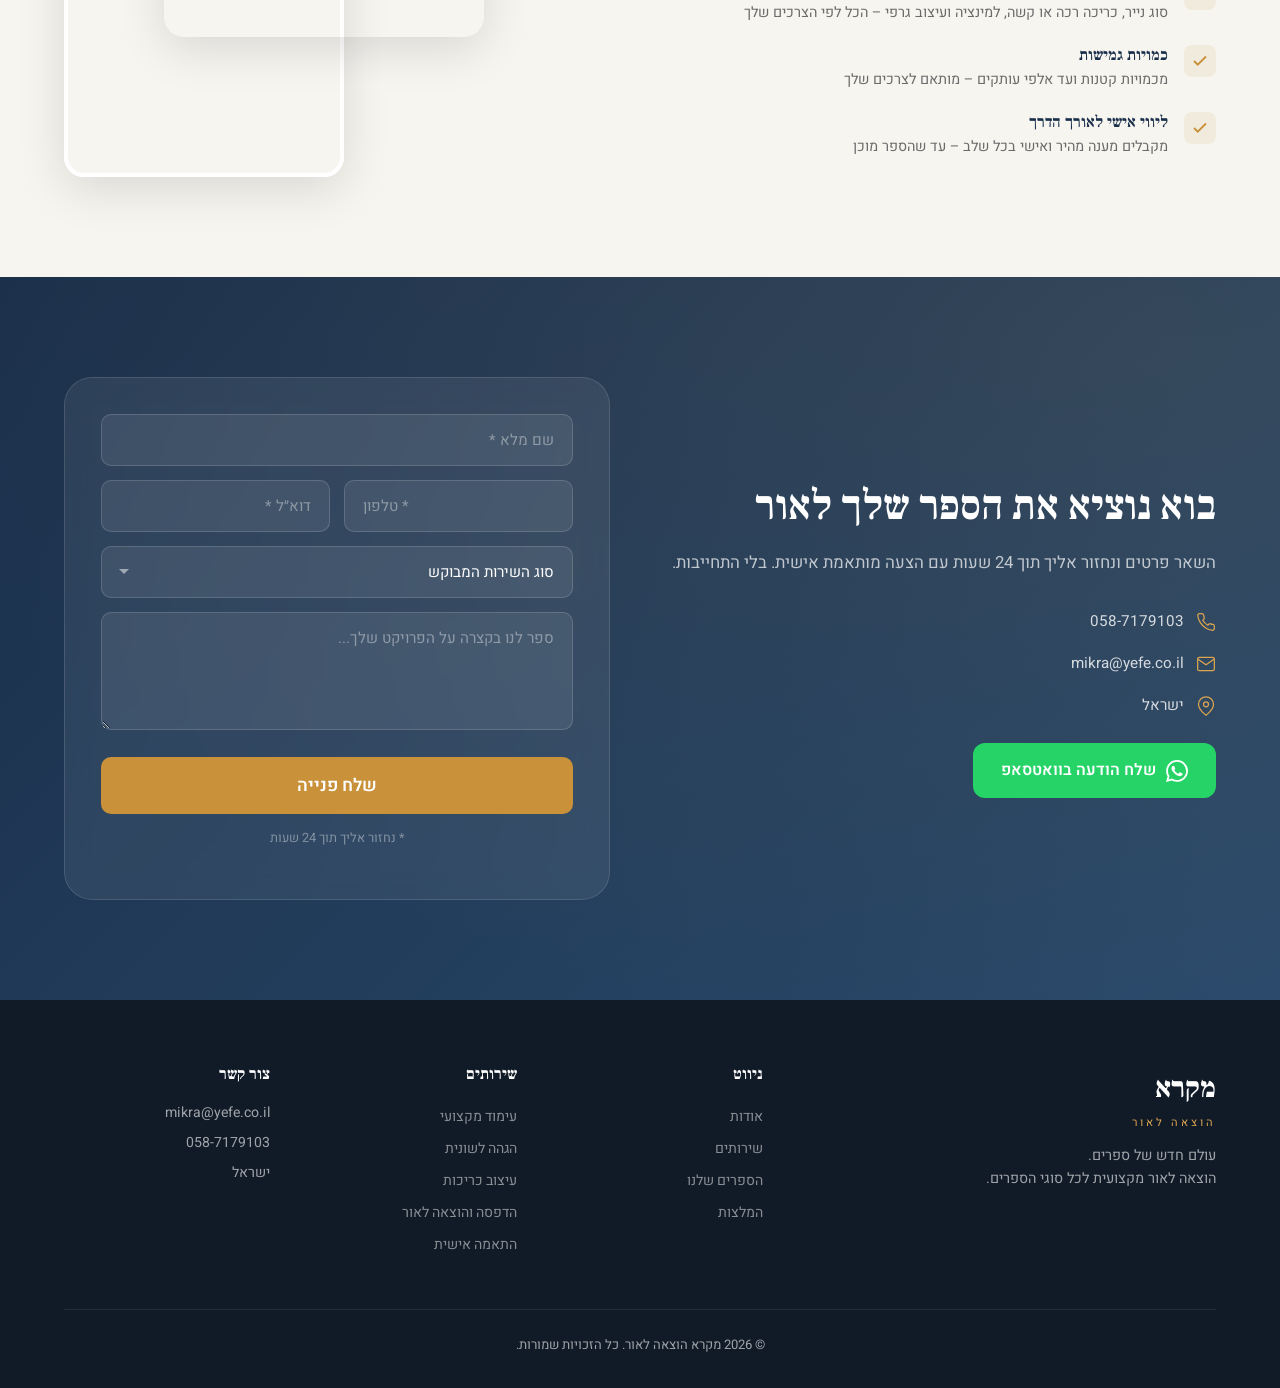
==== commit eea07eff: "Fix store network text and distribution wording - Remove '37' from store count, use 'רשת החנויות' in" ====
--- a/index.html
+++ b/index.html
@@ -117,8 +117,8 @@
                         </svg>
                     </div>
                     <div class="partnership-desc">
-                        <strong>רשת 37 החנויות המובילה במגזר החרדי</strong>
-                        <p>הספר שלך מגיע לכל מדף בכל רחבי הארץ</p>
+                        <strong>רשת החנויות המובילה במגזר החרדי</strong>
+                        <p>הספר שלך יכול להגיע לכל מדף בכל רחבי הארץ</p>
                     </div>
                 </div>
                 <div class="partnership-perks">
